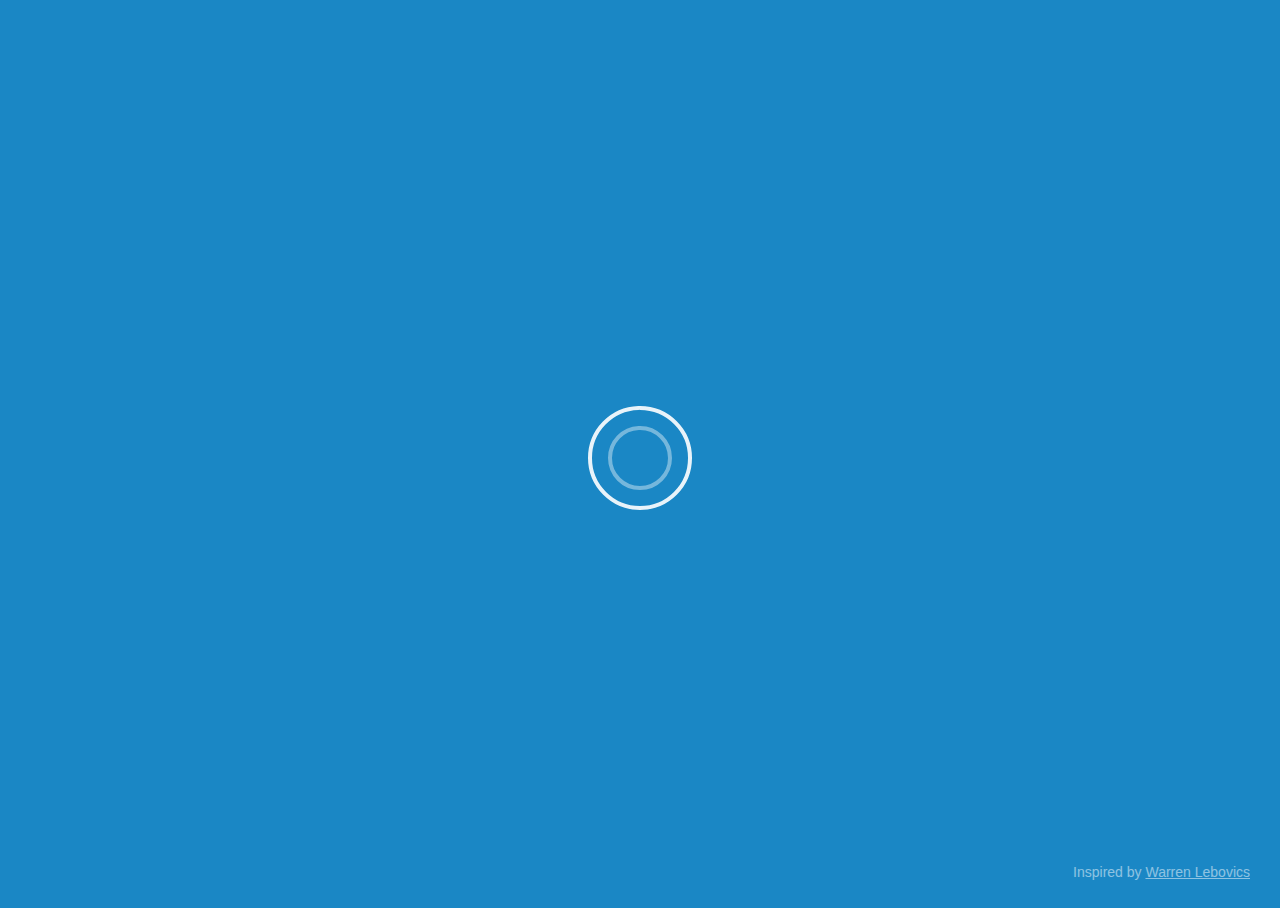
==== loader/index.html @ 716d22c3 "add a circle loader" ====
<!DOCTYPE html>
<html>

<head>
    <!-- commentaire sur la page -->
    <meta charset="utf-8" />
    <link rel="stylesheet" href="style.css" />
    <title>loader test</title>
</head>

<body>

    <svg class="loader" viewBox="0 0 120 120" xmlns="http://www.w3.org/2000/svg">
        <circle class="internal-circle" cx="60" cy="60" r="30"></circle>
        <circle class="external-circle" cx="60" cy="60" r="50"></circle>
    </svg>
    <div class="text-footer">Inspired by <a href="https://dribbble.com/shots/1918018-Circle-Loading-Animation"
            target="_blank">Warren Lebovics</a></div>

</body>

</html>
---- loader/style.css ----
html,
body {
  height: 100%;
}

body {
  background: #1a87c5;
  display: flex;
  align-items: center;
  justify-content: center;
  animation: bgcolors 60s linear infinite;
}

.text-footer {
  position: absolute;
  bottom: 20px;
  right: 30px;
  font: 14px "Open Sans", sans-serif;
  color: #fff;
  opacity: .5;
  
}

.text-footer  a {
    color: #fff;
}

.loader {
  width: 120px;
  height: 120px;
  transform: rotate(-90deg);
  stroke-linecap: round;
  stroke-width: 4;
  fill: none;
}

.loader .internal-circle,
        .external-circle {
    stroke: #fff;
    stroke-dashoffset: 0;
    transform-origin: center;
}

.loader .internal-circle {
    stroke-dasharray: 187;
    animation: internal 1s ease-in-out infinite;
    opacity: .4;
}

.loader .external-circle {
    stroke-dasharray: 312;
    animation: external 1s linear infinite;
    opacity: .9;
}

@keyframes internal {
  0% {
    stroke-dashoffset: 187;
  }
  25% {
    stroke-dashoffset: 80;
  }
  100% {
    stroke-dashoffset: 187;
    transform: rotate(360deg);
  }
}

@keyframes external {
  0% {
    stroke-dashoffset: 312;
    transform: rotate(70deg);
  }
  60% {
    stroke-dashoffset: -312;
  }
  100% {
    stroke-dashoffset: -312;
    transform: rotate(450deg);
  }
}

@keyframes bgcolors {
  0% {
    background: #000000;
  }
  /* 25% {
    background: #c51a3a;
  }
  50% {
    background: #e6d121;
  }
  75% {
    background: #22cf76;
  } */
  100% {
    background: #000000;
  }
}
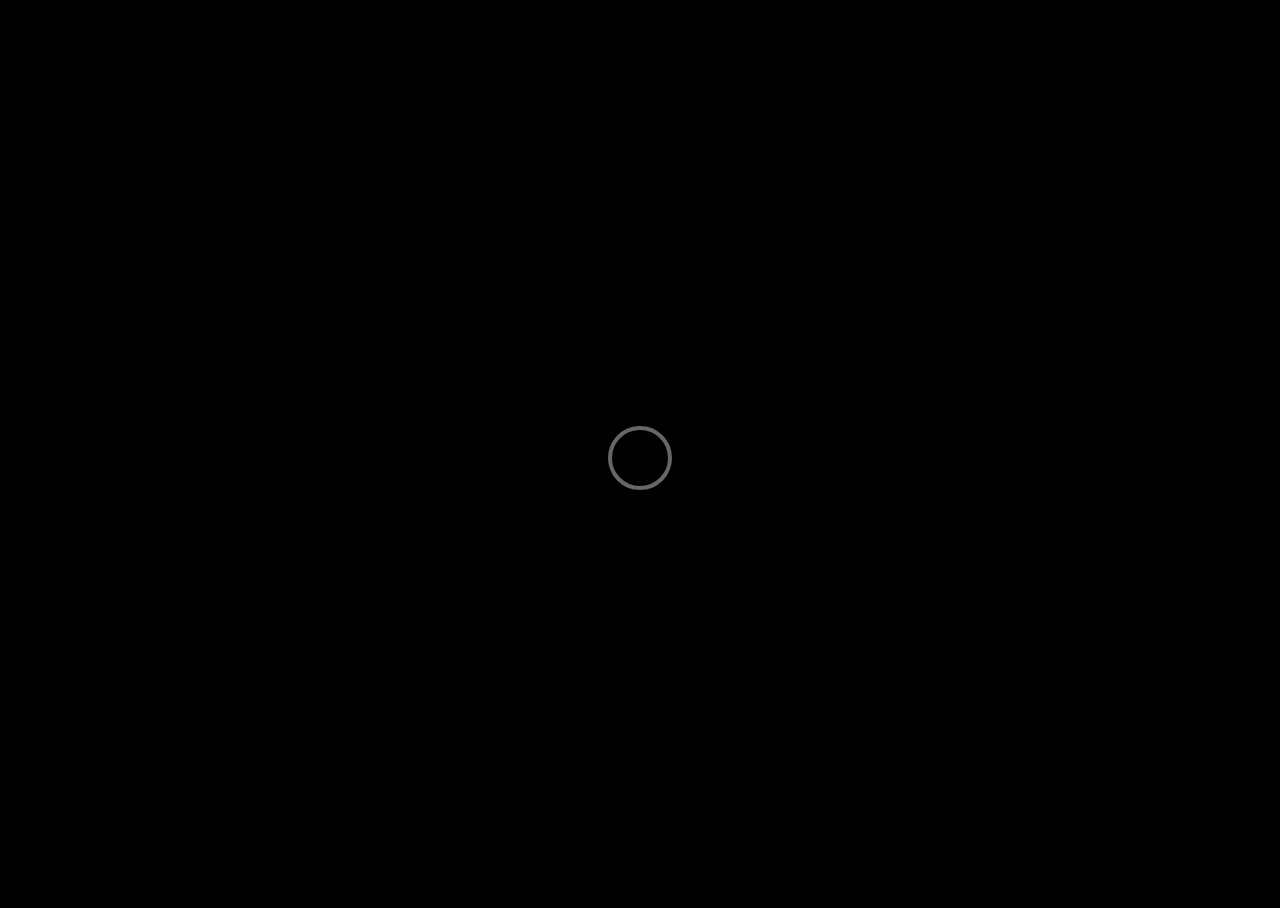
==== commit d9b4d168: "delete external circle and footer" ====
--- a/loader/index.html
+++ b/loader/index.html
@@ -12,10 +12,7 @@
 
     <svg class="loader" viewBox="0 0 120 120" xmlns="http://www.w3.org/2000/svg">
         <circle class="internal-circle" cx="60" cy="60" r="30"></circle>
-        <circle class="external-circle" cx="60" cy="60" r="50"></circle>
     </svg>
-    <div class="text-footer">Inspired by <a href="https://dribbble.com/shots/1918018-Circle-Loading-Animation"
-            target="_blank">Warren Lebovics</a></div>
 
 </body>
 
--- a/loader/style.css
+++ b/loader/style.css
@@ -4,25 +4,10 @@
 }
 
 body {
-  background: #1a87c5;
+  background: #000000;
   display: flex;
   align-items: center;
   justify-content: center;
-  animation: bgcolors 60s linear infinite;
-}
-
-.text-footer {
-  position: absolute;
-  bottom: 20px;
-  right: 30px;
-  font: 14px "Open Sans", sans-serif;
-  color: #fff;
-  opacity: .5;
-  
-}
-
-.text-footer  a {
-    color: #fff;
 }
 
 .loader {
@@ -34,8 +19,7 @@
   fill: none;
 }
 
-.loader .internal-circle,
-        .external-circle {
+.loader .internal-circle {
     stroke: #fff;
     stroke-dashoffset: 0;
     transform-origin: center;
@@ -45,12 +29,6 @@
     stroke-dasharray: 187;
     animation: internal 1s ease-in-out infinite;
     opacity: .4;
-}
-
-.loader .external-circle {
-    stroke-dasharray: 312;
-    animation: external 1s linear infinite;
-    opacity: .9;
 }
 
 @keyframes internal {
@@ -64,36 +42,4 @@
     stroke-dashoffset: 187;
     transform: rotate(360deg);
   }
-}
-
-@keyframes external {
-  0% {
-    stroke-dashoffset: 312;
-    transform: rotate(70deg);
-  }
-  60% {
-    stroke-dashoffset: -312;
-  }
-  100% {
-    stroke-dashoffset: -312;
-    transform: rotate(450deg);
-  }
-}
-
-@keyframes bgcolors {
-  0% {
-    background: #000000;
-  }
-  /* 25% {
-    background: #c51a3a;
-  }
-  50% {
-    background: #e6d121;
-  }
-  75% {
-    background: #22cf76;
-  } */
-  100% {
-    background: #000000;
-  }
 }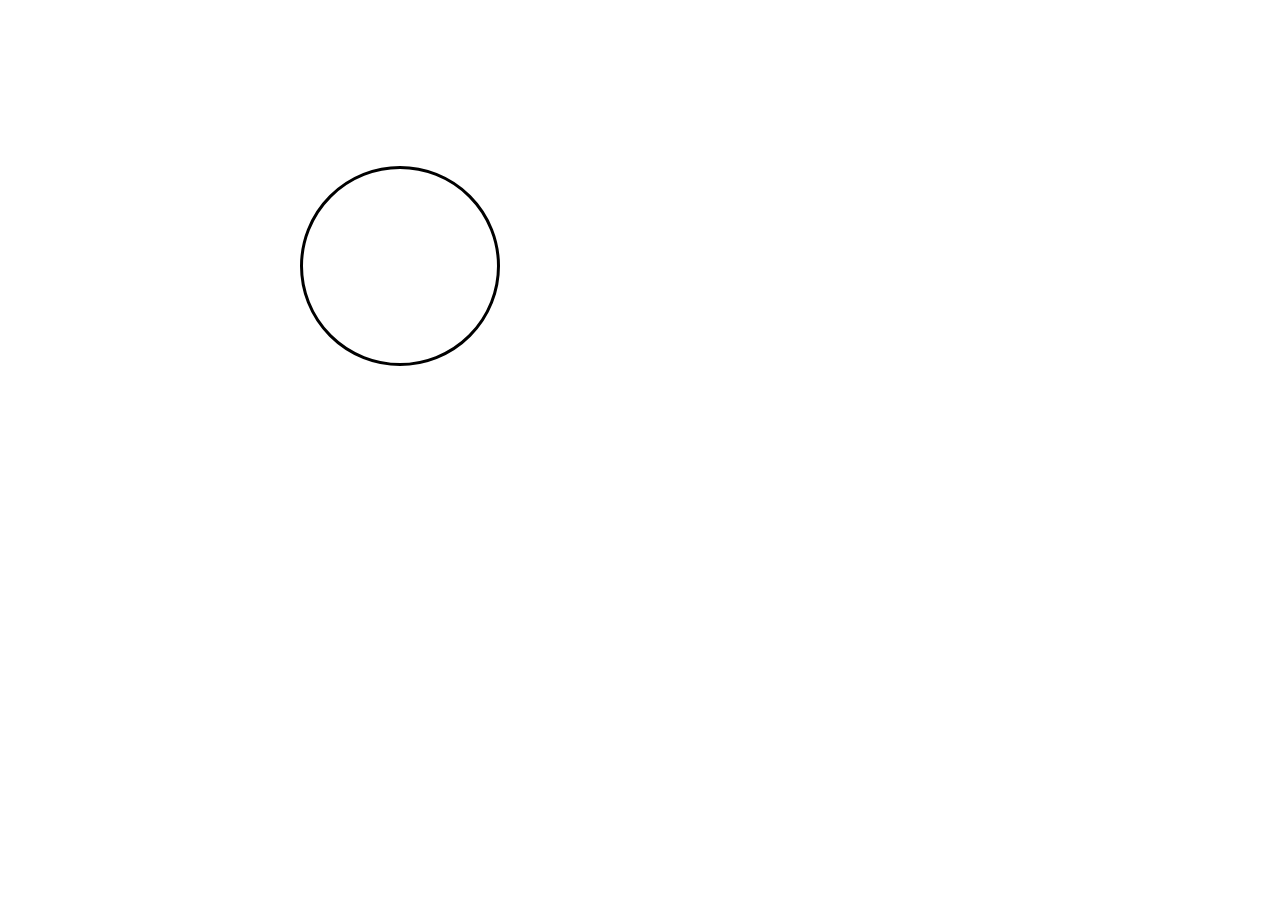
==== commit 255255d3: "use a span instead of after" ====
--- a/loader/index.html
+++ b/loader/index.html
@@ -10,9 +10,14 @@
 
 <body>
 
-    <svg class="loader" viewBox="0 0 120 120" xmlns="http://www.w3.org/2000/svg">
-        <circle class="internal-circle" cx="60" cy="60" r="30"></circle>
-    </svg>
+    <div class="loader">
+        <div class="left">
+            <span class="progress"></span>
+        </div>
+        <div class="right">
+            <span class="progress"></span>
+        </div>
+    </div>
 
 </body>
 
--- a/loader/style.css
+++ b/loader/style.css
@@ -1,45 +1,87 @@
-html,
-body {
-  height: 100%;
+*, ::after, ::before { 
+    box-sizing: border-box; 
+}
+html { 
+    width: 100%; 
+    height: 100%; 
+    font-size: 62.5%; 
+}
+body { 
+    width: 100%; 
+    height: 100%; 
+    background: white; 
+    -webkit-font-smoothing: antialiased; 
+    -moz-osx-font-smoothing: grayscale; 
 }
 
-body {
-  background: #000000;
-  display: flex;
-  align-items: center;
-  justify-content: center;
+/* Loader 1 */
+.loader {
+    position: absolute;
+    top: 250px;
+    left:300px;
+	height: 32px;
+	width: 32px;
 }
 
-.loader {
-  width: 120px;
-  height: 120px;
-  transform: rotate(-90deg);
-  stroke-linecap: round;
-  stroke-width: 4;
-  fill: none;
+.loader .left {
+	display: block;
+	position: absolute;
+	top: 0; left: 0;
+	bottom: 0; right: 0;
+	margin: auto;
+	height: 200px;
+	width: 200px;
+	clip-path: polygon(50% 0%, 100% 0%, 100% 100%, 50% 100%);
 }
 
-.loader .internal-circle {
-    stroke: #fff;
-    stroke-dashoffset: 0;
-    transform-origin: center;
+.loader .left .progress {
+	content: "";
+	position: absolute;
+	top: 0; left: 0;
+	bottom: 0; right: 0;
+	margin: auto;
+	height: 200px;
+	width: 200px;
+	clip-path: polygon(50% 0%, 100% 0%, 100% 100%, 50% 100%);
+	border: 3px solid black;
+	border-radius: 50%;
+	animation: loader_left 4s linear 1;
 }
 
-.loader .internal-circle {
-    stroke-dasharray: 187;
-    animation: internal 1s ease-in-out infinite;
-    opacity: .4;
+@keyframes loader_left {
+	0%   { transform: rotate(-180deg); }
+	50% { transform: rotate(0deg); }
+	100% { transform: rotate(0deg); }
 }
 
-@keyframes internal {
-  0% {
-    stroke-dashoffset: 187;
-  }
-  25% {
-    stroke-dashoffset: 80;
-  }
-  100% {
-    stroke-dashoffset: 187;
-    transform: rotate(360deg);
-  }
+.loader .right {
+	display: block;
+	position: absolute;
+	top: 0; left: 0;
+	bottom: 0; right: 0;
+	margin: auto;
+	height: 200px;
+	width: 200px;
+	clip-path: polygon(50% 0%, 100% 0%, 100% 100%, 50% 100%);
+	transform: rotate(180deg);
+}
+
+.loader .right .progress {
+	content: "";
+	position: absolute;
+	top: 0; left: 0;
+	bottom: 0; right: 0;
+	margin: auto;
+	height: 200px;
+	width: 200px;
+	clip-path: polygon(50% 0%, 100% 0%, 100% 100%, 50% 100%);
+	border: 3px solid black;
+	border-radius: 50%;
+	animation: loader_right 4s linear 1;
+}
+
+@keyframes loader_right {
+	0% { transform: rotate(180deg); }
+	50% { transform: rotate(180deg); }
+	100% { transform: rotate(360deg); }
 }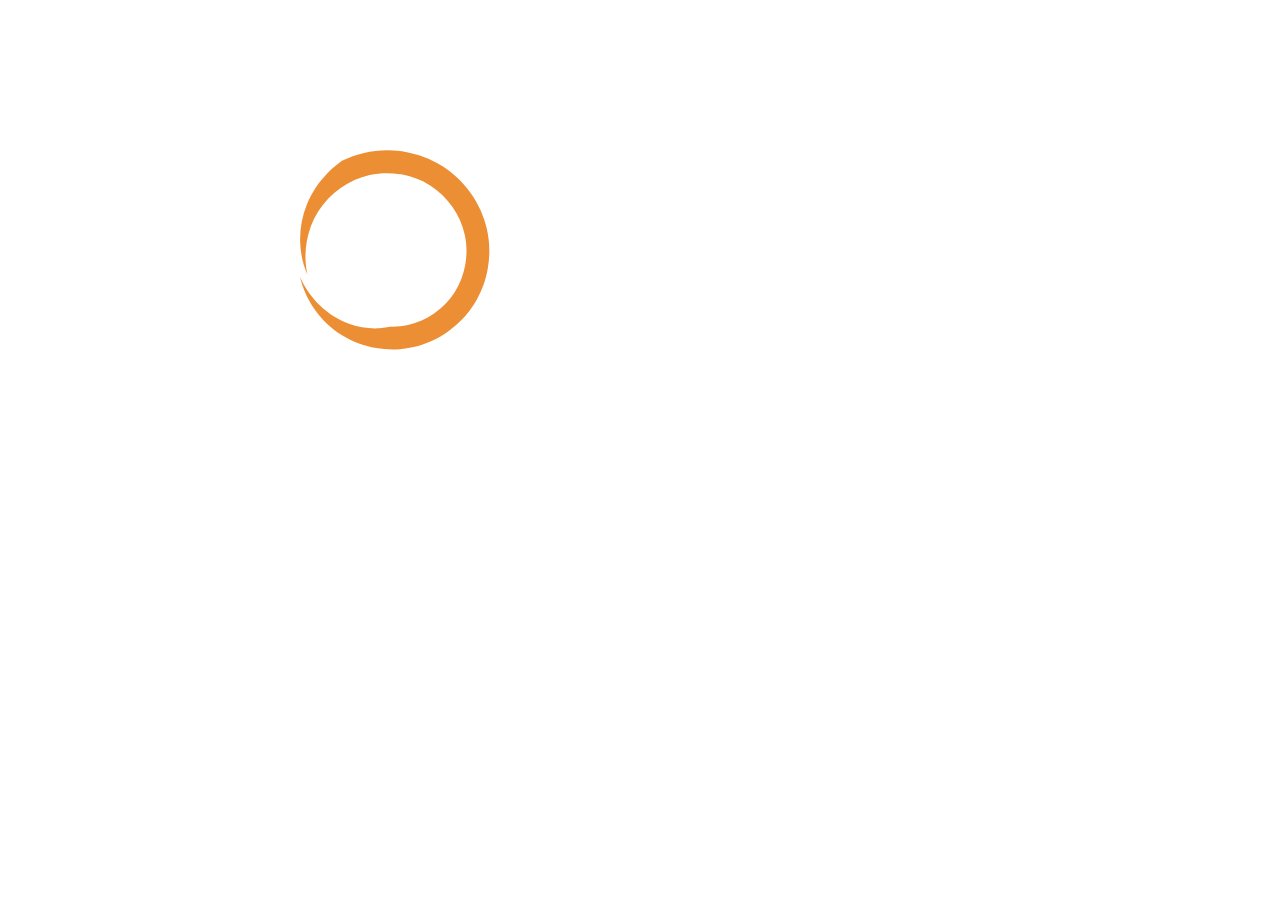
==== commit 3f158094: "display the svg file with circular animation" ====
--- a/loader/index.html
+++ b/loader/index.html
@@ -12,11 +12,21 @@
 
     <div class="loader">
         <div class="left">
-            <span class="progress"></span>
+            <svg width="190.17514" height="200" version="1.1" viewBox="0 0 43.656 45.773" xmlns="http://www.w3.org/2000/svg">
+                <g transform="matrix(.0063202 -.047791 .047791 .0063202 21.478 -420.19)" fill="#ec8f34">
+                    <path transform="matrix(2.2085 0 0 2.2085 -8507.6 2012.5)" d="m-437.88-347.9c1.4222 11.715 4.1341 23.265 8.1667 34.285 6.9922 19.332 18.247 37.551 32.518 53.136 14.304 15.552 31.669 28.52 50.825 37.399 1e-5 0 1e-5 0 2e-5 1e-5 19.13 8.9403 40.489 13.974 62.12 14.905 21.631 0.89159 43.6-2.3153 63.944-9.7865 20.365-7.4177 39.471-19.251 55.795-34.254 16.3-15.027 29.865-33.265 39.191-53.446 9.3705-20.162 14.622-42.557 15.558-65.228 0.90883-22.671-2.4934-45.679-10.372-67.064-1e-5 -2e-5 -1e-5 -3e-5 -1e-5 -4e-5 -7.8432-21.399-20.255-41.392-35.989-58.453-1e-5 -1e-5 -3e-5 -2e-5 -4e-5 -3e-5 -15.749-17.047-34.862-31.21-56.066-40.983-2e-5 0-3e-5 -1e-5 -4e-5 -2e-5 -21.193-9.8007-44.625-15.269-68.335-16.211-23.71-0.92609-47.759 2.6714-70.185 10.958 20.642-12.729 44.744-21.488 70.34-25.318h1e-5c25.596-3.836 52.742-2.7606 79.457 4.1558 26.7 6.9515 52.583 19.61 75.58 37.265h2e-5c9.8809 7.5626 19.239 16.049 27.911 25.399 9.2978 14.006 17.037 29.046 22.984 44.834 10.347 27.684 14.931 56.987 13.917 85.948-5e-6 1e-5 -9e-6 3e-5 -1.3e-5 5e-5 -0.96758 28.962-7.5358 57.625-19.509 84.031-7e-6 0-9e-6 1e-5 -1.1e-5 2e-5 -12.035 26.379-29.216 49.905-50.037 69.305-20.794 19.429-45.263 34.763-71.884 44.756-26.643 9.939-54.906 14.328-82.828 13.332-27.922-0.96242-55.55-7.313-80.923-18.856-25.355-11.588-48.006-28.171-66.684-48.245-18.698-20.055-33.453-43.638-43.02-69.225 0-2e-5 -1e-5 -4e-5 -1e-5 -5e-5 -9.5311-25.602-13.724-52.825-12.746-79.707 0-2e-5 1e-5 -4e-5 1e-5 -5e-5 0.95726-26.882 7.0902-53.474 18.203-77.816 2e-5 -1e-5 2e-5 -3e-5 2e-5 -4e-5 11.14-24.331 27.126-46.108 46.453-64.063 19.316-17.966 42.013-32.143 66.567-41.285-22.77 13.583-41.858 31.452-56.522 51.548-14.66 20.101-24.925 42.482-30.082 65.077-5.1925 22.58-5.3956 45.574-1.539 67.004 1e-5 0 1e-5 1e-5 1e-5 1e-5 1.6731 9.1954 4.0968 18.115 7.1955 26.604z" fill="#ec8f34"/>
+                </g>
+            </svg>
         </div>
+        <div class="reveal_left"></div>
         <div class="right">
-            <span class="progress"></span>
+            <svg width="190.17514" height="200" version="1.1" viewBox="0 0 43.656 45.773" xmlns="http://www.w3.org/2000/svg">
+                <g transform="matrix(.0063202 -.047791 .047791 .0063202 21.478 -420.19)" fill="#ec8f34">
+                    <path transform="matrix(2.2085 0 0 2.2085 -8507.6 2012.5)" d="m-437.88-347.9c1.4222 11.715 4.1341 23.265 8.1667 34.285 6.9922 19.332 18.247 37.551 32.518 53.136 14.304 15.552 31.669 28.52 50.825 37.399 1e-5 0 1e-5 0 2e-5 1e-5 19.13 8.9403 40.489 13.974 62.12 14.905 21.631 0.89159 43.6-2.3153 63.944-9.7865 20.365-7.4177 39.471-19.251 55.795-34.254 16.3-15.027 29.865-33.265 39.191-53.446 9.3705-20.162 14.622-42.557 15.558-65.228 0.90883-22.671-2.4934-45.679-10.372-67.064-1e-5 -2e-5 -1e-5 -3e-5 -1e-5 -4e-5 -7.8432-21.399-20.255-41.392-35.989-58.453-1e-5 -1e-5 -3e-5 -2e-5 -4e-5 -3e-5 -15.749-17.047-34.862-31.21-56.066-40.983-2e-5 0-3e-5 -1e-5 -4e-5 -2e-5 -21.193-9.8007-44.625-15.269-68.335-16.211-23.71-0.92609-47.759 2.6714-70.185 10.958 20.642-12.729 44.744-21.488 70.34-25.318h1e-5c25.596-3.836 52.742-2.7606 79.457 4.1558 26.7 6.9515 52.583 19.61 75.58 37.265h2e-5c9.8809 7.5626 19.239 16.049 27.911 25.399 9.2978 14.006 17.037 29.046 22.984 44.834 10.347 27.684 14.931 56.987 13.917 85.948-5e-6 1e-5 -9e-6 3e-5 -1.3e-5 5e-5 -0.96758 28.962-7.5358 57.625-19.509 84.031-7e-6 0-9e-6 1e-5 -1.1e-5 2e-5 -12.035 26.379-29.216 49.905-50.037 69.305-20.794 19.429-45.263 34.763-71.884 44.756-26.643 9.939-54.906 14.328-82.828 13.332-27.922-0.96242-55.55-7.313-80.923-18.856-25.355-11.588-48.006-28.171-66.684-48.245-18.698-20.055-33.453-43.638-43.02-69.225 0-2e-5 -1e-5 -4e-5 -1e-5 -5e-5 -9.5311-25.602-13.724-52.825-12.746-79.707 0-2e-5 1e-5 -4e-5 1e-5 -5e-5 0.95726-26.882 7.0902-53.474 18.203-77.816 2e-5 -1e-5 2e-5 -3e-5 2e-5 -4e-5 11.14-24.331 27.126-46.108 46.453-64.063 19.316-17.966 42.013-32.143 66.567-41.285-22.77 13.583-41.858 31.452-56.522 51.548-14.66 20.101-24.925 42.482-30.082 65.077-5.1925 22.58-5.3956 45.574-1.539 67.004 1e-5 0 1e-5 1e-5 1e-5 1e-5 1.6731 9.1954 4.0968 18.115 7.1955 26.604z" fill="#ec8f34"/>
+                </g>
+            </svg>
         </div>
+        <div class="reveal_right"></div>
     </div>
 
 </body>
--- a/loader/style.css
+++ b/loader/style.css
@@ -14,16 +14,15 @@
     -moz-osx-font-smoothing: grayscale; 
 }
 
-/* Loader 1 */
+/* Loader */
 .loader {
     position: absolute;
     top: 250px;
     left:300px;
-	height: 32px;
-	width: 32px;
 }
 
 .loader .left {
+	z-index: 2;
 	display: block;
 	position: absolute;
 	top: 0; left: 0;
@@ -32,29 +31,39 @@
 	height: 200px;
 	width: 200px;
 	clip-path: polygon(50% 0%, 100% 0%, 100% 100%, 50% 100%);
+	animation: place_left 2s linear 1;
 }
 
-.loader .left .progress {
-	content: "";
+@keyframes place_left {
+	0%   { z-index: 2;}
+	49% { z-index: 2;}
+	50% { z-index: 4;}
+	100% { z-index: 4;}
+}
+
+.loader .reveal_left {
+	z-index: 1;
+	display: block;
 	position: absolute;
+	background: white;
 	top: 0; left: 0;
 	bottom: 0; right: 0;
 	margin: auto;
 	height: 200px;
 	width: 200px;
 	clip-path: polygon(50% 0%, 100% 0%, 100% 100%, 50% 100%);
-	border: 3px solid black;
-	border-radius: 50%;
-	animation: loader_left 4s linear 1;
+	animation: loader_left 2s linear 1;
 }
 
 @keyframes loader_left {
-	0%   { transform: rotate(-180deg); }
-	50% { transform: rotate(0deg); }
-	100% { transform: rotate(0deg); }
+	0%   { transform: rotate(0deg); z-index: 3;}
+	50% { transform: rotate(180deg); z-index: 3;}
+	51% { transform: rotate(180deg); z-index: 1;}
+	100% { transform: rotate(180deg); z-index: 1;}
 }
 
 .loader .right {
+	z-index: 2;
 	display: block;
 	position: absolute;
 	top: 0; left: 0;
@@ -62,26 +71,26 @@
 	margin: auto;
 	height: 200px;
 	width: 200px;
-	clip-path: polygon(50% 0%, 100% 0%, 100% 100%, 50% 100%);
-	transform: rotate(180deg);
+	clip-path: polygon(0% 0%, 50% 0%, 50% 100%, 0% 100%);
 }
 
-.loader .right .progress {
-	content: "";
+.loader .reveal_right {
+	z-index: 1;
+	display: block;
 	position: absolute;
-	top: 0; left: 0;
+	background: white;
+	top: 0px; left: -25px;
 	bottom: 0; right: 0;
 	margin: auto;
-	height: 200px;
-	width: 200px;
-	clip-path: polygon(50% 0%, 100% 0%, 100% 100%, 50% 100%);
-	border: 3px solid black;
-	border-radius: 50%;
-	animation: loader_right 4s linear 1;
+	height: 250px;
+	width: 250px;
+	clip-path: polygon(0% 0%, 50% 0%, 50% 100%, 0% 100%);
+	transform: rotate(180deg);
+	animation: loader_right 2s linear 1;
 }
 
 @keyframes loader_right {
-	0% { transform: rotate(180deg); }
-	50% { transform: rotate(180deg); }
-	100% { transform: rotate(360deg); }
+	0%   { transform: rotate(0deg); z-index: 3;}
+	50% { transform: rotate(0deg); z-index: 3;}
+	100% { transform: rotate(180deg); z-index: 3;}
 }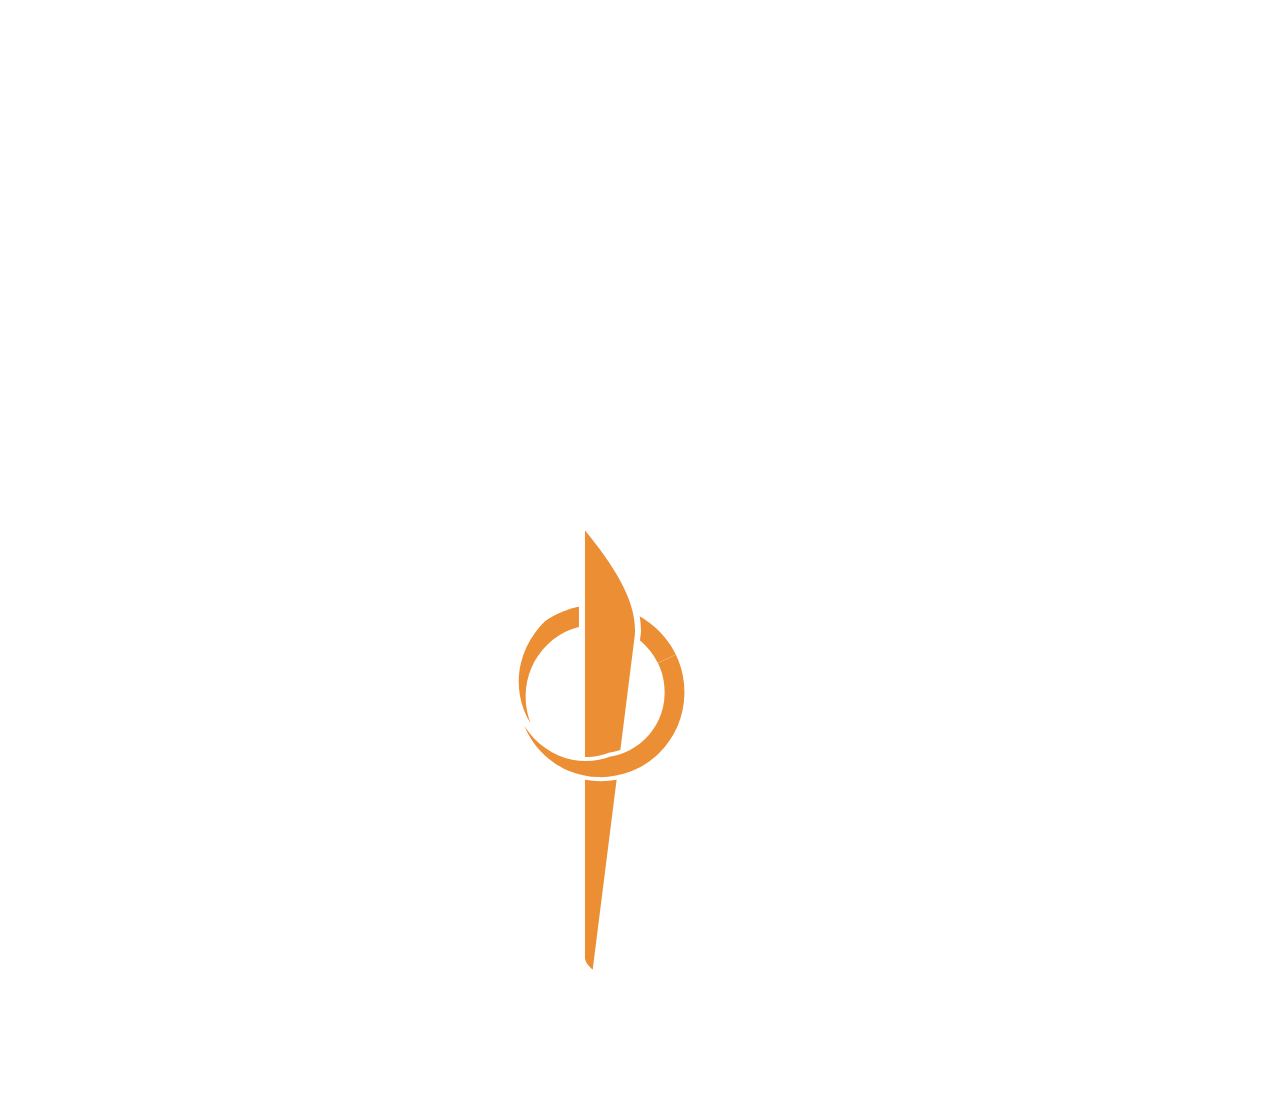
==== commit 8ddb2d56: "Merge pull request #22 from ncros3/loader_lab" ====
--- a/loader/index.html
+++ b/loader/index.html
@@ -11,22 +11,69 @@
 <body>
 
     <div class="loader">
-        <div class="left">
-            <svg width="190.17514" height="200" version="1.1" viewBox="0 0 43.656 45.773" xmlns="http://www.w3.org/2000/svg">
-                <g transform="matrix(.0063202 -.047791 .047791 .0063202 21.478 -420.19)" fill="#ec8f34">
-                    <path transform="matrix(2.2085 0 0 2.2085 -8507.6 2012.5)" d="m-437.88-347.9c1.4222 11.715 4.1341 23.265 8.1667 34.285 6.9922 19.332 18.247 37.551 32.518 53.136 14.304 15.552 31.669 28.52 50.825 37.399 1e-5 0 1e-5 0 2e-5 1e-5 19.13 8.9403 40.489 13.974 62.12 14.905 21.631 0.89159 43.6-2.3153 63.944-9.7865 20.365-7.4177 39.471-19.251 55.795-34.254 16.3-15.027 29.865-33.265 39.191-53.446 9.3705-20.162 14.622-42.557 15.558-65.228 0.90883-22.671-2.4934-45.679-10.372-67.064-1e-5 -2e-5 -1e-5 -3e-5 -1e-5 -4e-5 -7.8432-21.399-20.255-41.392-35.989-58.453-1e-5 -1e-5 -3e-5 -2e-5 -4e-5 -3e-5 -15.749-17.047-34.862-31.21-56.066-40.983-2e-5 0-3e-5 -1e-5 -4e-5 -2e-5 -21.193-9.8007-44.625-15.269-68.335-16.211-23.71-0.92609-47.759 2.6714-70.185 10.958 20.642-12.729 44.744-21.488 70.34-25.318h1e-5c25.596-3.836 52.742-2.7606 79.457 4.1558 26.7 6.9515 52.583 19.61 75.58 37.265h2e-5c9.8809 7.5626 19.239 16.049 27.911 25.399 9.2978 14.006 17.037 29.046 22.984 44.834 10.347 27.684 14.931 56.987 13.917 85.948-5e-6 1e-5 -9e-6 3e-5 -1.3e-5 5e-5 -0.96758 28.962-7.5358 57.625-19.509 84.031-7e-6 0-9e-6 1e-5 -1.1e-5 2e-5 -12.035 26.379-29.216 49.905-50.037 69.305-20.794 19.429-45.263 34.763-71.884 44.756-26.643 9.939-54.906 14.328-82.828 13.332-27.922-0.96242-55.55-7.313-80.923-18.856-25.355-11.588-48.006-28.171-66.684-48.245-18.698-20.055-33.453-43.638-43.02-69.225 0-2e-5 -1e-5 -4e-5 -1e-5 -5e-5 -9.5311-25.602-13.724-52.825-12.746-79.707 0-2e-5 1e-5 -4e-5 1e-5 -5e-5 0.95726-26.882 7.0902-53.474 18.203-77.816 2e-5 -1e-5 2e-5 -3e-5 2e-5 -4e-5 11.14-24.331 27.126-46.108 46.453-64.063 19.316-17.966 42.013-32.143 66.567-41.285-22.77 13.583-41.858 31.452-56.522 51.548-14.66 20.101-24.925 42.482-30.082 65.077-5.1925 22.58-5.3956 45.574-1.539 67.004 1e-5 0 1e-5 1e-5 1e-5 1e-5 1.6731 9.1954 4.0968 18.115 7.1955 26.604z" fill="#ec8f34"/>
+        <div class="arrow_loader">
+            <svg width="200" height="500" version="1.1" viewBox="0 0 52.917 132.29" xmlns="http://www.w3.org/2000/svg">
+                <g>
+                 <path d="m18.248 62.531c0.0052 19.664 0.01758 39.328 0.03711 58.992 0.40432 2.3538 2.4379 3.8984 4.1133 5.3809 0.74981 0.11631 1.0074-0.76463 0.94276-1.3508 3.7451-30.17 7.6185-60.324 11.3-90.501 0.08707-2.5315-0.36891-5.1492-1.0881-7.5348-2.1906-6.9097-6.504-12.875-10.91-18.533-1.4444-1.8506-2.9278-3.6704-4.3963-5.502 6.51e-4 19.683 0.0013 39.366 2e-3 59.049z" fill="#fff"/>
+                 <path d="m19.834 7.986v113.15c0.02312 1.1234 0.95527 2.1559 2.0425 3.1728l11.151-88.585c0.6999-8.6801-5.353-18.108-13.194-27.734z" fill="#ec8f34"/>
                 </g>
-            </svg>
+            </svg>           
         </div>
-        <div class="reveal_left"></div>
-        <div class="right">
-            <svg width="190.17514" height="200" version="1.1" viewBox="0 0 43.656 45.773" xmlns="http://www.w3.org/2000/svg">
-                <g transform="matrix(.0063202 -.047791 .047791 .0063202 21.478 -420.19)" fill="#ec8f34">
-                    <path transform="matrix(2.2085 0 0 2.2085 -8507.6 2012.5)" d="m-437.88-347.9c1.4222 11.715 4.1341 23.265 8.1667 34.285 6.9922 19.332 18.247 37.551 32.518 53.136 14.304 15.552 31.669 28.52 50.825 37.399 1e-5 0 1e-5 0 2e-5 1e-5 19.13 8.9403 40.489 13.974 62.12 14.905 21.631 0.89159 43.6-2.3153 63.944-9.7865 20.365-7.4177 39.471-19.251 55.795-34.254 16.3-15.027 29.865-33.265 39.191-53.446 9.3705-20.162 14.622-42.557 15.558-65.228 0.90883-22.671-2.4934-45.679-10.372-67.064-1e-5 -2e-5 -1e-5 -3e-5 -1e-5 -4e-5 -7.8432-21.399-20.255-41.392-35.989-58.453-1e-5 -1e-5 -3e-5 -2e-5 -4e-5 -3e-5 -15.749-17.047-34.862-31.21-56.066-40.983-2e-5 0-3e-5 -1e-5 -4e-5 -2e-5 -21.193-9.8007-44.625-15.269-68.335-16.211-23.71-0.92609-47.759 2.6714-70.185 10.958 20.642-12.729 44.744-21.488 70.34-25.318h1e-5c25.596-3.836 52.742-2.7606 79.457 4.1558 26.7 6.9515 52.583 19.61 75.58 37.265h2e-5c9.8809 7.5626 19.239 16.049 27.911 25.399 9.2978 14.006 17.037 29.046 22.984 44.834 10.347 27.684 14.931 56.987 13.917 85.948-5e-6 1e-5 -9e-6 3e-5 -1.3e-5 5e-5 -0.96758 28.962-7.5358 57.625-19.509 84.031-7e-6 0-9e-6 1e-5 -1.1e-5 2e-5 -12.035 26.379-29.216 49.905-50.037 69.305-20.794 19.429-45.263 34.763-71.884 44.756-26.643 9.939-54.906 14.328-82.828 13.332-27.922-0.96242-55.55-7.313-80.923-18.856-25.355-11.588-48.006-28.171-66.684-48.245-18.698-20.055-33.453-43.638-43.02-69.225 0-2e-5 -1e-5 -4e-5 -1e-5 -5e-5 -9.5311-25.602-13.724-52.825-12.746-79.707 0-2e-5 1e-5 -4e-5 1e-5 -5e-5 0.95726-26.882 7.0902-53.474 18.203-77.816 2e-5 -1e-5 2e-5 -3e-5 2e-5 -4e-5 11.14-24.331 27.126-46.108 46.453-64.063 19.316-17.966 42.013-32.143 66.567-41.285-22.77 13.583-41.858 31.452-56.522 51.548-14.66 20.101-24.925 42.482-30.082 65.077-5.1925 22.58-5.3956 45.574-1.539 67.004 1e-5 0 1e-5 1e-5 1e-5 1e-5 1.6731 9.1954 4.0968 18.115 7.1955 26.604z" fill="#ec8f34"/>
+
+        <div class="circle_loader">
+            <div class="left">
+                <svg width="200" height="200" version="1.1" viewBox="0 0 52.917 52.917" xmlns="http://www.w3.org/2000/svg">
+                    <g fill="#fff">
+                     <g transform="rotate(106.26 22.967 26.657)" fill="#fff">
+                      <g transform="matrix(.0063202 -.047791 .047791 .0063202 22.083 -419.48)" fill="#fff">
+                       <path d="m-9067.6 731.45c-67.94 0.89729-135.86 16.715-196.54 47.478-1.4098 0.72344-2.8237 1.439-4.2263 2.1764 7.4844-8.5222 14.968-17.046 22.451-25.568-16.179 0.95434-32.36 1.8809-48.541 2.8194-2.66 0.18261-5.3343 0.32395-7.9825 0.57539-19.873 7.372-39.238 16.112-57.896 26.172-58.74 31.639-110.55 75.97-151.15 128.89-16.135 21.03-30.502 43.423-42.848 66.88-20.865 39.714-35.786 82.509-44.451 126.52-16.981 86.027-10.264 176.74 20.095 259.06 24.342 66.022 63.741 126.28 113.64 175.81 38.953 38.693 84.399 70.887 134.01 94.45 22.163 10.562 45.17 19.332 68.695 26.347 76.804 22.932 159.15 26.847 237.83 11.655 40.086-7.7265 79.215-20.456 116.11-37.948 55.127-26.078 105.34-62.39 147.67-106.26 51.113-52.874 90.763-116.94 114.36-186.64 20.607-60.38 29.608-124.63 26.925-188.35-1.6904-40.3-8.0768-80.408-19.099-119.21-14.301-50.576-36.798-98.757-65.817-142.55-1.0515-1.7906-2.6448-3.1591-4.0024-4.7094-26.07-27.955-55.372-52.87-86.989-74.338-56.909-38.565-121.87-65.617-189.77-76.937-27.228-4.56-54.864-6.6612-82.469-6.3212zm-76.779 80.117c2.8531-2e-3 5.7059 0.0252 8.5586 0.0723 0.044-1e-3 1.1437 0.0279 1.5823 0.038 45.318 1.0528 90.503 10.046 132.58 26.957 30.95 12.468 60.094 29.339 86.486 49.74 13.364 10.335 26.033 21.566 37.9 33.59 0.051 0.0472 0.8016 0.8195 1.1121 1.1356 29.06 29.702 53.272 64.195 70.966 101.81 6.7514 14.387 12.521 29.235 17.262 44.404 0.081 0.2526 0.3541 1.1464 0.5091 1.6458 1.3168 4.2785 2.5381 8.5861 3.694 12.911 0.054 0.2251 0.3024 1.1605 0.4315 1.6596 0.177 0.6769 0.2352 0.8922 0.4071 1.5761 12.508 49.196 14.591 100.99 6.2422 151.06-5.4913 32.966-15.485 65.221-30.088 95.3-0.3171 0.6533-0.4294 0.8978-0.7138 1.4701-16.969 34.669-39.917 66.336-67.138 93.672-33.473 33.58-73.598 60.641-117.62 78.341-0.7169 0.2837-1.4336 0.5677-2.1504 0.8516-0.2779 0.1027-1.1191 0.4343-1.6133 0.6249-16.869 6.5205-34.271 11.658-51.973 15.363-0.2985 0.057-1.1758 0.2417-1.6965 0.3477-66.073 13.438-136.12 7.5895-198.72-17.661-29.316-11.857-56.787-28.162-81.491-47.882-0.2244-0.1862-0.9353-0.7523-1.3466-1.0844-5.8843-4.7399-11.602-9.6852-17.161-14.802-0.1755-0.1576-0.879-0.8159-1.2582-1.1666-27.367-25.474-50.565-55.45-68.185-88.434-2.0986-3.9295-4.1098-7.9052-6.0469-11.917-0.1103-0.2432-0.5164-1.0831-0.7406-1.5559-2.0311-4.2749-3.9622-8.5972-5.8023-12.958-0.084-0.1929-0.4613-1.1064-0.6587-1.5778-0.2256-0.5378-0.3703-0.9063-0.6373-1.5544-2.7244-6.6644-5.2124-13.426-7.4599-20.266-0.098-0.2914-0.372-1.1413-0.5376-1.6471-0.1839-0.5577-0.2757-0.8719-0.5013-1.5792-0.213-0.6802-0.3307-1.0353-0.5029-1.601-3.0388-9.7508-5.587-19.653-7.6711-29.651-0-0.048-0.2263-1.1218-0.3118-1.5529-1.9048-9.3289-3.3558-18.746-4.4851-28.199-10.842-29.195-17.624-59.89-20.109-90.934-0.019-0.2027-0.093-1.1949-0.1326-1.7029-1.2261-15.951-1.3444-31.986-0.387-47.955 0.01-0.1706 0.077-1.1948 0.1086-1.6967 1.4989-22.802 5.2515-45.457 11.243-67.51 0.076-0.2896 0.3173-1.1576 0.4569-1.6694 1.0758-3.9011 2.2295-7.7803 3.4357-11.643 0.077-0.2267 0.3637-1.1429 0.5215-1.6354 5.7119-17.894 12.878-35.316 21.266-52.12 0.139-0.26638 0.54-1.0721 0.7796-1.5455 27.155-53.741 66.948-100.94 114.92-137.28 0.2108-0.16328 0.9588-0.72149 1.3763-1.0367 1.2137-0.9138 2.435-1.8177 3.6608-2.7152-5.7148 6.3288-11.43 12.658-17.144 18.986 16.588-0.96782 33.178-1.9058 49.766-2.8614 2.5357-0.17222 5.0846-0.3017 7.6092-0.54169 20.163-7.4734 40.961-13.237 62.107-17.147 18.628-3.4676 37.515-5.5255 56.449-6.2152 0.043 4e-3 1.1435-0.0344 1.582-0.0462 3.7553-0.12772 7.5124-0.18128 11.27-0.20382z" fill="#fff"/>
+                      </g>
+                     </g>
+                    </g>
+                    <g transform="rotate(106.26 22.967 26.657)">
+                     <g transform="matrix(.0063202 -.047791 .047791 .0063202 22.083 -419.48)" fill="#ec8f34">
+                      <path transform="matrix(2.2085 0 0 2.2085 -8507.6 2012.5)" d="m-437.88-347.9c1.4222 11.715 4.1341 23.265 8.1667 34.285 6.9922 19.332 18.247 37.551 32.518 53.136 14.304 15.552 31.669 28.52 50.825 37.399 1e-5 0 1e-5 0 2e-5 1e-5 19.13 8.9403 40.489 13.974 62.12 14.905 21.631 0.89159 43.6-2.3153 63.944-9.7865 20.365-7.4177 39.471-19.251 55.795-34.254 16.3-15.027 29.865-33.265 39.191-53.446 9.3705-20.162 14.622-42.557 15.558-65.228 0.90883-22.671-2.4934-45.679-10.372-67.064-1e-5 -2e-5 -1e-5 -3e-5 -1e-5 -4e-5 -7.8432-21.399-20.255-41.392-35.989-58.453-1e-5 -1e-5 -3e-5 -2e-5 -4e-5 -3e-5 -15.749-17.047-34.862-31.21-56.066-40.983-2e-5 0-3e-5 -1e-5 -4e-5 -2e-5 -21.193-9.8007-44.625-15.269-68.335-16.211-23.71-0.92609-47.759 2.6714-70.185 10.958 20.642-12.729 44.744-21.488 70.34-25.318h1e-5c25.596-3.836 52.742-2.7606 79.457 4.1558 26.7 6.9515 52.583 19.61 75.58 37.265h2e-5c9.8809 7.5626 19.239 16.049 27.911 25.399 9.2978 14.006 17.037 29.046 22.984 44.834 10.347 27.684 14.931 56.987 13.917 85.948-5e-6 1e-5 -9e-6 3e-5 -1.3e-5 5e-5 -0.96758 28.962-7.5358 57.625-19.509 84.031-7e-6 0-9e-6 1e-5 -1.1e-5 2e-5 -12.035 26.379-29.216 49.905-50.037 69.305-20.794 19.429-45.263 34.763-71.884 44.756-26.643 9.939-54.906 14.328-82.828 13.332-27.922-0.96242-55.55-7.313-80.923-18.856-25.355-11.588-48.006-28.171-66.684-48.245-18.698-20.055-33.453-43.638-43.02-69.225 0-2e-5 -1e-5 -4e-5 -1e-5 -5e-5 -9.5311-25.602-13.724-52.825-12.746-79.707 0-2e-5 1e-5 -4e-5 1e-5 -5e-5 0.95726-26.882 7.0902-53.474 18.203-77.816 2e-5 -1e-5 2e-5 -3e-5 2e-5 -4e-5 11.14-24.331 27.126-46.108 46.453-64.063 19.316-17.966 42.013-32.143 66.567-41.285-22.77 13.583-41.858 31.452-56.522 51.548-14.66 20.101-24.925 42.482-30.082 65.077-5.1925 22.58-5.3956 45.574-1.539 67.004 1e-5 0 1e-5 1e-5 1e-5 1e-5 1.6731 9.1954 4.0968 18.115 7.1955 26.604z" fill="#ec8f34"/>
+                     </g>
+                    </g>
+                   </svg>    
+            </div>
+            <div class="reveal_left"></div>
+
+            <div class="right">
+                <svg width="200" height="200" version="1.1" viewBox="0 0 52.917 52.917" xmlns="http://www.w3.org/2000/svg">
+                    <g fill="#fff">
+                     <g transform="rotate(106.26 22.967 26.657)" fill="#fff">
+                      <g transform="matrix(.0063202 -.047791 .047791 .0063202 22.083 -419.48)" fill="#fff">
+                       <path d="m-9067.6 731.45c-67.94 0.89729-135.86 16.715-196.54 47.478-1.4098 0.72344-2.8237 1.439-4.2263 2.1764 7.4844-8.5222 14.968-17.046 22.451-25.568-16.179 0.95434-32.36 1.8809-48.541 2.8194-2.66 0.18261-5.3343 0.32395-7.9825 0.57539-19.873 7.372-39.238 16.112-57.896 26.172-58.74 31.639-110.55 75.97-151.15 128.89-16.135 21.03-30.502 43.423-42.848 66.88-20.865 39.714-35.786 82.509-44.451 126.52-16.981 86.027-10.264 176.74 20.095 259.06 24.342 66.022 63.741 126.28 113.64 175.81 38.953 38.693 84.399 70.887 134.01 94.45 22.163 10.562 45.17 19.332 68.695 26.347 76.804 22.932 159.15 26.847 237.83 11.655 40.086-7.7265 79.215-20.456 116.11-37.948 55.127-26.078 105.34-62.39 147.67-106.26 51.113-52.874 90.763-116.94 114.36-186.64 20.607-60.38 29.608-124.63 26.925-188.35-1.6904-40.3-8.0768-80.408-19.099-119.21-14.301-50.576-36.798-98.757-65.817-142.55-1.0515-1.7906-2.6448-3.1591-4.0024-4.7094-26.07-27.955-55.372-52.87-86.989-74.338-56.909-38.565-121.87-65.617-189.77-76.937-27.228-4.56-54.864-6.6612-82.469-6.3212zm-76.779 80.117c2.8531-2e-3 5.7059 0.0252 8.5586 0.0723 0.044-1e-3 1.1437 0.0279 1.5823 0.038 45.318 1.0528 90.503 10.046 132.58 26.957 30.95 12.468 60.094 29.339 86.486 49.74 13.364 10.335 26.033 21.566 37.9 33.59 0.051 0.0472 0.8016 0.8195 1.1121 1.1356 29.06 29.702 53.272 64.195 70.966 101.81 6.7514 14.387 12.521 29.235 17.262 44.404 0.081 0.2526 0.3541 1.1464 0.5091 1.6458 1.3168 4.2785 2.5381 8.5861 3.694 12.911 0.054 0.2251 0.3024 1.1605 0.4315 1.6596 0.177 0.6769 0.2352 0.8922 0.4071 1.5761 12.508 49.196 14.591 100.99 6.2422 151.06-5.4913 32.966-15.485 65.221-30.088 95.3-0.3171 0.6533-0.4294 0.8978-0.7138 1.4701-16.969 34.669-39.917 66.336-67.138 93.672-33.473 33.58-73.598 60.641-117.62 78.341-0.7169 0.2837-1.4336 0.5677-2.1504 0.8516-0.2779 0.1027-1.1191 0.4343-1.6133 0.6249-16.869 6.5205-34.271 11.658-51.973 15.363-0.2985 0.057-1.1758 0.2417-1.6965 0.3477-66.073 13.438-136.12 7.5895-198.72-17.661-29.316-11.857-56.787-28.162-81.491-47.882-0.2244-0.1862-0.9353-0.7523-1.3466-1.0844-5.8843-4.7399-11.602-9.6852-17.161-14.802-0.1755-0.1576-0.879-0.8159-1.2582-1.1666-27.367-25.474-50.565-55.45-68.185-88.434-2.0986-3.9295-4.1098-7.9052-6.0469-11.917-0.1103-0.2432-0.5164-1.0831-0.7406-1.5559-2.0311-4.2749-3.9622-8.5972-5.8023-12.958-0.084-0.1929-0.4613-1.1064-0.6587-1.5778-0.2256-0.5378-0.3703-0.9063-0.6373-1.5544-2.7244-6.6644-5.2124-13.426-7.4599-20.266-0.098-0.2914-0.372-1.1413-0.5376-1.6471-0.1839-0.5577-0.2757-0.8719-0.5013-1.5792-0.213-0.6802-0.3307-1.0353-0.5029-1.601-3.0388-9.7508-5.587-19.653-7.6711-29.651-0-0.048-0.2263-1.1218-0.3118-1.5529-1.9048-9.3289-3.3558-18.746-4.4851-28.199-10.842-29.195-17.624-59.89-20.109-90.934-0.019-0.2027-0.093-1.1949-0.1326-1.7029-1.2261-15.951-1.3444-31.986-0.387-47.955 0.01-0.1706 0.077-1.1948 0.1086-1.6967 1.4989-22.802 5.2515-45.457 11.243-67.51 0.076-0.2896 0.3173-1.1576 0.4569-1.6694 1.0758-3.9011 2.2295-7.7803 3.4357-11.643 0.077-0.2267 0.3637-1.1429 0.5215-1.6354 5.7119-17.894 12.878-35.316 21.266-52.12 0.139-0.26638 0.54-1.0721 0.7796-1.5455 27.155-53.741 66.948-100.94 114.92-137.28 0.2108-0.16328 0.9588-0.72149 1.3763-1.0367 1.2137-0.9138 2.435-1.8177 3.6608-2.7152-5.7148 6.3288-11.43 12.658-17.144 18.986 16.588-0.96782 33.178-1.9058 49.766-2.8614 2.5357-0.17222 5.0846-0.3017 7.6092-0.54169 20.163-7.4734 40.961-13.237 62.107-17.147 18.628-3.4676 37.515-5.5255 56.449-6.2152 0.043 4e-3 1.1435-0.0344 1.582-0.0462 3.7553-0.12772 7.5124-0.18128 11.27-0.20382z" fill="#fff"/>
+                      </g>
+                     </g>
+                    </g>
+                    <g transform="rotate(106.26 22.967 26.657)">
+                     <g transform="matrix(.0063202 -.047791 .047791 .0063202 22.083 -419.48)" fill="#ec8f34">
+                      <path transform="matrix(2.2085 0 0 2.2085 -8507.6 2012.5)" d="m-437.88-347.9c1.4222 11.715 4.1341 23.265 8.1667 34.285 6.9922 19.332 18.247 37.551 32.518 53.136 14.304 15.552 31.669 28.52 50.825 37.399 1e-5 0 1e-5 0 2e-5 1e-5 19.13 8.9403 40.489 13.974 62.12 14.905 21.631 0.89159 43.6-2.3153 63.944-9.7865 20.365-7.4177 39.471-19.251 55.795-34.254 16.3-15.027 29.865-33.265 39.191-53.446 9.3705-20.162 14.622-42.557 15.558-65.228 0.90883-22.671-2.4934-45.679-10.372-67.064-1e-5 -2e-5 -1e-5 -3e-5 -1e-5 -4e-5 -7.8432-21.399-20.255-41.392-35.989-58.453-1e-5 -1e-5 -3e-5 -2e-5 -4e-5 -3e-5 -15.749-17.047-34.862-31.21-56.066-40.983-2e-5 0-3e-5 -1e-5 -4e-5 -2e-5 -21.193-9.8007-44.625-15.269-68.335-16.211-23.71-0.92609-47.759 2.6714-70.185 10.958 20.642-12.729 44.744-21.488 70.34-25.318h1e-5c25.596-3.836 52.742-2.7606 79.457 4.1558 26.7 6.9515 52.583 19.61 75.58 37.265h2e-5c9.8809 7.5626 19.239 16.049 27.911 25.399 9.2978 14.006 17.037 29.046 22.984 44.834 10.347 27.684 14.931 56.987 13.917 85.948-5e-6 1e-5 -9e-6 3e-5 -1.3e-5 5e-5 -0.96758 28.962-7.5358 57.625-19.509 84.031-7e-6 0-9e-6 1e-5 -1.1e-5 2e-5 -12.035 26.379-29.216 49.905-50.037 69.305-20.794 19.429-45.263 34.763-71.884 44.756-26.643 9.939-54.906 14.328-82.828 13.332-27.922-0.96242-55.55-7.313-80.923-18.856-25.355-11.588-48.006-28.171-66.684-48.245-18.698-20.055-33.453-43.638-43.02-69.225 0-2e-5 -1e-5 -4e-5 -1e-5 -5e-5 -9.5311-25.602-13.724-52.825-12.746-79.707 0-2e-5 1e-5 -4e-5 1e-5 -5e-5 0.95726-26.882 7.0902-53.474 18.203-77.816 2e-5 -1e-5 2e-5 -3e-5 2e-5 -4e-5 11.14-24.331 27.126-46.108 46.453-64.063 19.316-17.966 42.013-32.143 66.567-41.285-22.77 13.583-41.858 31.452-56.522 51.548-14.66 20.101-24.925 42.482-30.082 65.077-5.1925 22.58-5.3956 45.574-1.539 67.004 1e-5 0 1e-5 1e-5 1e-5 1e-5 1.6731 9.1954 4.0968 18.115 7.1955 26.604z" fill="#ec8f34"/>
+                     </g>
+                    </g>
+                   </svg>                  
+            </div>
+            <div class="reveal_right"></div>
+        </div>
+
+        <div class="low_circle">
+            <svg width="200" height="200" version="1.1" viewBox="0 0 52.917 52.917" xmlns="http://www.w3.org/2000/svg">
+                <g fill="#fff">
+                 <g transform="rotate(106.26 22.967 26.657)" fill="#fff">
+                  <g transform="matrix(.0063202 -.047791 .047791 .0063202 22.083 -419.48)" fill="#fff">
+                   <path d="m-9067.6 731.45c-67.94 0.89729-135.86 16.715-196.54 47.478-1.4098 0.72344-2.8237 1.439-4.2263 2.1764 7.4844-8.5222 14.968-17.046 22.451-25.568-16.179 0.95434-32.36 1.8809-48.541 2.8194-2.66 0.18261-5.3343 0.32395-7.9825 0.57539-19.873 7.372-39.238 16.112-57.896 26.172-58.74 31.639-110.55 75.97-151.15 128.89-16.135 21.03-30.502 43.423-42.848 66.88-20.865 39.714-35.786 82.509-44.451 126.52-16.981 86.027-10.264 176.74 20.095 259.06 24.342 66.022 63.741 126.28 113.64 175.81 38.953 38.693 84.399 70.887 134.01 94.45 22.163 10.562 45.17 19.332 68.695 26.347 76.804 22.932 159.15 26.847 237.83 11.655 40.086-7.7265 79.215-20.456 116.11-37.948 55.127-26.078 105.34-62.39 147.67-106.26 51.113-52.874 90.763-116.94 114.36-186.64 20.607-60.38 29.608-124.63 26.925-188.35-1.6904-40.3-8.0768-80.408-19.099-119.21-14.301-50.576-36.798-98.757-65.817-142.55-1.0515-1.7906-2.6448-3.1591-4.0024-4.7094-26.07-27.955-55.372-52.87-86.989-74.338-56.909-38.565-121.87-65.617-189.77-76.937-27.228-4.56-54.864-6.6612-82.469-6.3212zm-76.779 80.117c2.8531-2e-3 5.7059 0.0252 8.5586 0.0723 0.044-1e-3 1.1437 0.0279 1.5823 0.038 45.318 1.0528 90.503 10.046 132.58 26.957 30.95 12.468 60.094 29.339 86.486 49.74 13.364 10.335 26.033 21.566 37.9 33.59 0.051 0.0472 0.8016 0.8195 1.1121 1.1356 29.06 29.702 53.272 64.195 70.966 101.81 6.7514 14.387 12.521 29.235 17.262 44.404 0.081 0.2526 0.3541 1.1464 0.5091 1.6458 1.3168 4.2785 2.5381 8.5861 3.694 12.911 0.054 0.2251 0.3024 1.1605 0.4315 1.6596 0.177 0.6769 0.2352 0.8922 0.4071 1.5761 12.508 49.196 14.591 100.99 6.2422 151.06-5.4913 32.966-15.485 65.221-30.088 95.3-0.3171 0.6533-0.4294 0.8978-0.7138 1.4701-16.969 34.669-39.917 66.336-67.138 93.672-33.473 33.58-73.598 60.641-117.62 78.341-0.7169 0.2837-1.4336 0.5677-2.1504 0.8516-0.2779 0.1027-1.1191 0.4343-1.6133 0.6249-16.869 6.5205-34.271 11.658-51.973 15.363-0.2985 0.057-1.1758 0.2417-1.6965 0.3477-66.073 13.438-136.12 7.5895-198.72-17.661-29.316-11.857-56.787-28.162-81.491-47.882-0.2244-0.1862-0.9353-0.7523-1.3466-1.0844-5.8843-4.7399-11.602-9.6852-17.161-14.802-0.1755-0.1576-0.879-0.8159-1.2582-1.1666-27.367-25.474-50.565-55.45-68.185-88.434-2.0986-3.9295-4.1098-7.9052-6.0469-11.917-0.1103-0.2432-0.5164-1.0831-0.7406-1.5559-2.0311-4.2749-3.9622-8.5972-5.8023-12.958-0.084-0.1929-0.4613-1.1064-0.6587-1.5778-0.2256-0.5378-0.3703-0.9063-0.6373-1.5544-2.7244-6.6644-5.2124-13.426-7.4599-20.266-0.098-0.2914-0.372-1.1413-0.5376-1.6471-0.1839-0.5577-0.2757-0.8719-0.5013-1.5792-0.213-0.6802-0.3307-1.0353-0.5029-1.601-3.0388-9.7508-5.587-19.653-7.6711-29.651-0-0.048-0.2263-1.1218-0.3118-1.5529-1.9048-9.3289-3.3558-18.746-4.4851-28.199-10.842-29.195-17.624-59.89-20.109-90.934-0.019-0.2027-0.093-1.1949-0.1326-1.7029-1.2261-15.951-1.3444-31.986-0.387-47.955 0.01-0.1706 0.077-1.1948 0.1086-1.6967 1.4989-22.802 5.2515-45.457 11.243-67.51 0.076-0.2896 0.3173-1.1576 0.4569-1.6694 1.0758-3.9011 2.2295-7.7803 3.4357-11.643 0.077-0.2267 0.3637-1.1429 0.5215-1.6354 5.7119-17.894 12.878-35.316 21.266-52.12 0.139-0.26638 0.54-1.0721 0.7796-1.5455 27.155-53.741 66.948-100.94 114.92-137.28 0.2108-0.16328 0.9588-0.72149 1.3763-1.0367 1.2137-0.9138 2.435-1.8177 3.6608-2.7152-5.7148 6.3288-11.43 12.658-17.144 18.986 16.588-0.96782 33.178-1.9058 49.766-2.8614 2.5357-0.17222 5.0846-0.3017 7.6092-0.54169 20.163-7.4734 40.961-13.237 62.107-17.147 18.628-3.4676 37.515-5.5255 56.449-6.2152 0.043 4e-3 1.1435-0.0344 1.582-0.0462 3.7553-0.12772 7.5124-0.18128 11.27-0.20382z" fill="#fff"/>
+                  </g>
+                 </g>
                 </g>
-            </svg>
+                <g transform="rotate(106.26 22.967 26.657)">
+                 <g transform="matrix(.0063202 -.047791 .047791 .0063202 22.083 -419.48)" fill="#ec8f34">
+                  <path transform="matrix(2.2085 0 0 2.2085 -8507.6 2012.5)" d="m-437.88-347.9c1.4222 11.715 4.1341 23.265 8.1667 34.285 6.9922 19.332 18.247 37.551 32.518 53.136 14.304 15.552 31.669 28.52 50.825 37.399 1e-5 0 1e-5 0 2e-5 1e-5 19.13 8.9403 40.489 13.974 62.12 14.905 21.631 0.89159 43.6-2.3153 63.944-9.7865 20.365-7.4177 39.471-19.251 55.795-34.254 16.3-15.027 29.865-33.265 39.191-53.446 9.3705-20.162 14.622-42.557 15.558-65.228 0.90883-22.671-2.4934-45.679-10.372-67.064-1e-5 -2e-5 -1e-5 -3e-5 -1e-5 -4e-5 -7.8432-21.399-20.255-41.392-35.989-58.453-1e-5 -1e-5 -3e-5 -2e-5 -4e-5 -3e-5 -15.749-17.047-34.862-31.21-56.066-40.983-2e-5 0-3e-5 -1e-5 -4e-5 -2e-5 -21.193-9.8007-44.625-15.269-68.335-16.211-23.71-0.92609-47.759 2.6714-70.185 10.958 20.642-12.729 44.744-21.488 70.34-25.318h1e-5c25.596-3.836 52.742-2.7606 79.457 4.1558 26.7 6.9515 52.583 19.61 75.58 37.265h2e-5c9.8809 7.5626 19.239 16.049 27.911 25.399 9.2978 14.006 17.037 29.046 22.984 44.834 10.347 27.684 14.931 56.987 13.917 85.948-5e-6 1e-5 -9e-6 3e-5 -1.3e-5 5e-5 -0.96758 28.962-7.5358 57.625-19.509 84.031-7e-6 0-9e-6 1e-5 -1.1e-5 2e-5 -12.035 26.379-29.216 49.905-50.037 69.305-20.794 19.429-45.263 34.763-71.884 44.756-26.643 9.939-54.906 14.328-82.828 13.332-27.922-0.96242-55.55-7.313-80.923-18.856-25.355-11.588-48.006-28.171-66.684-48.245-18.698-20.055-33.453-43.638-43.02-69.225 0-2e-5 -1e-5 -4e-5 -1e-5 -5e-5 -9.5311-25.602-13.724-52.825-12.746-79.707 0-2e-5 1e-5 -4e-5 1e-5 -5e-5 0.95726-26.882 7.0902-53.474 18.203-77.816 2e-5 -1e-5 2e-5 -3e-5 2e-5 -4e-5 11.14-24.331 27.126-46.108 46.453-64.063 19.316-17.966 42.013-32.143 66.567-41.285-22.77 13.583-41.858 31.452-56.522 51.548-14.66 20.101-24.925 42.482-30.082 65.077-5.1925 22.58-5.3956 45.574-1.539 67.004 1e-5 0 1e-5 1e-5 1e-5 1e-5 1.6731 9.1954 4.0968 18.115 7.1955 26.604z" fill="#ec8f34"/>
+                 </g>
+                </g>
+            </svg>  
         </div>
-        <div class="reveal_right"></div>
     </div>
 
 </body>
--- a/loader/style.css
+++ b/loader/style.css
@@ -14,11 +14,59 @@
     -moz-osx-font-smoothing: grayscale; 
 }
 
-/* Loader */
+/* first level loader */
 .loader {
     position: absolute;
-    top: 250px;
-    left:300px;
+    top: 500px;
+    left:500px;
+	height: 600px;
+	width: 200px;
+	overflow: hidden;
+}
+
+/* arrow loader */
+.loader .arrow_loader {
+	z-index: 2;
+	position: absolute;
+	top: 0px; left: 10px;
+	height: 500px;
+	width: 200px;
+	animation: arrow_move 1.1s cubic-bezier(.01,.99,.58,.95) 1;
+}
+
+@keyframes arrow_move {
+	0%   { top: -500px;}
+	71%   { top: -500px;}
+	100% { top: 0px;}
+}
+
+/* arrow loader */
+.loader .low_circle {
+	z-index: 3;
+    position: absolute;
+	top: 90px; left: 0;
+	height: 200px;
+	width: 200px;
+	clip-path: polygon(0% 0%, 50% 0%, 50% 100%, 0% 100%);
+	transform: rotate(-115deg);
+	animation: low_circle_appear 1.1s linear 1;
+}
+
+@keyframes low_circle_appear {
+	0%   { opacity: 0%;}
+	71%  { opacity: 0%;}
+	72%  { opacity: 100%;}
+	100% { opacity: 100%;}
+}
+
+/* circle loader */
+.loader .circle_loader{
+	z-index: 1;
+    position: absolute;
+	top: 90px; left: 0;
+	height: 200px;
+	width: 200px;
+	transform: rotate(-115deg);
 }
 
 .loader .left {
@@ -26,19 +74,10 @@
 	display: block;
 	position: absolute;
 	top: 0; left: 0;
-	bottom: 0; right: 0;
 	margin: auto;
 	height: 200px;
 	width: 200px;
-	clip-path: polygon(50% 0%, 100% 0%, 100% 100%, 50% 100%);
-	animation: place_left 2s linear 1;
-}
-
-@keyframes place_left {
-	0%   { z-index: 2;}
-	49% { z-index: 2;}
-	50% { z-index: 4;}
-	100% { z-index: 4;}
+	clip-path: polygon(49% 0%, 100% 0%, 100% 100%, 49% 100%);
 }
 
 .loader .reveal_left {
@@ -47,19 +86,17 @@
 	position: absolute;
 	background: white;
 	top: 0; left: 0;
-	bottom: 0; right: 0;
 	margin: auto;
 	height: 200px;
 	width: 200px;
 	clip-path: polygon(50% 0%, 100% 0%, 100% 100%, 50% 100%);
-	animation: loader_left 2s linear 1;
+	animation: loader_left 0.7s linear 1;
 }
 
 @keyframes loader_left {
 	0%   { transform: rotate(0deg); z-index: 3;}
-	50% { transform: rotate(180deg); z-index: 3;}
-	51% { transform: rotate(180deg); z-index: 1;}
-	100% { transform: rotate(180deg); z-index: 1;}
+	50% { transform: rotate(0deg); z-index: 3;}
+	100% { transform: rotate(-180deg); z-index: 3;}
 }
 
 .loader .right {
@@ -67,11 +104,18 @@
 	display: block;
 	position: absolute;
 	top: 0; left: 0;
-	bottom: 0; right: 0;
 	margin: auto;
 	height: 200px;
 	width: 200px;
 	clip-path: polygon(0% 0%, 50% 0%, 50% 100%, 0% 100%);
+	animation: place_right 0.7s linear 1;
+}
+
+@keyframes place_right {
+	0%   { z-index: 2;}
+	49% { z-index: 2;}
+	50% { z-index: 4;}
+	100% { z-index: 4;}
 }
 
 .loader .reveal_right {
@@ -80,17 +124,17 @@
 	position: absolute;
 	background: white;
 	top: 0px; left: -25px;
-	bottom: 0; right: 0;
 	margin: auto;
 	height: 250px;
 	width: 250px;
 	clip-path: polygon(0% 0%, 50% 0%, 50% 100%, 0% 100%);
-	transform: rotate(180deg);
-	animation: loader_right 2s linear 1;
+	transform: rotate(-180deg);
+	animation: loader_right 0.7s linear 1;
 }
 
 @keyframes loader_right {
 	0%   { transform: rotate(0deg); z-index: 3;}
-	50% { transform: rotate(0deg); z-index: 3;}
-	100% { transform: rotate(180deg); z-index: 3;}
+	50% { transform: rotate(-180deg); z-index: 3;}
+	51% { transform: rotate(-180deg); z-index: 1;}
+	100% { transform: rotate(-180deg); z-index: 1;}
 }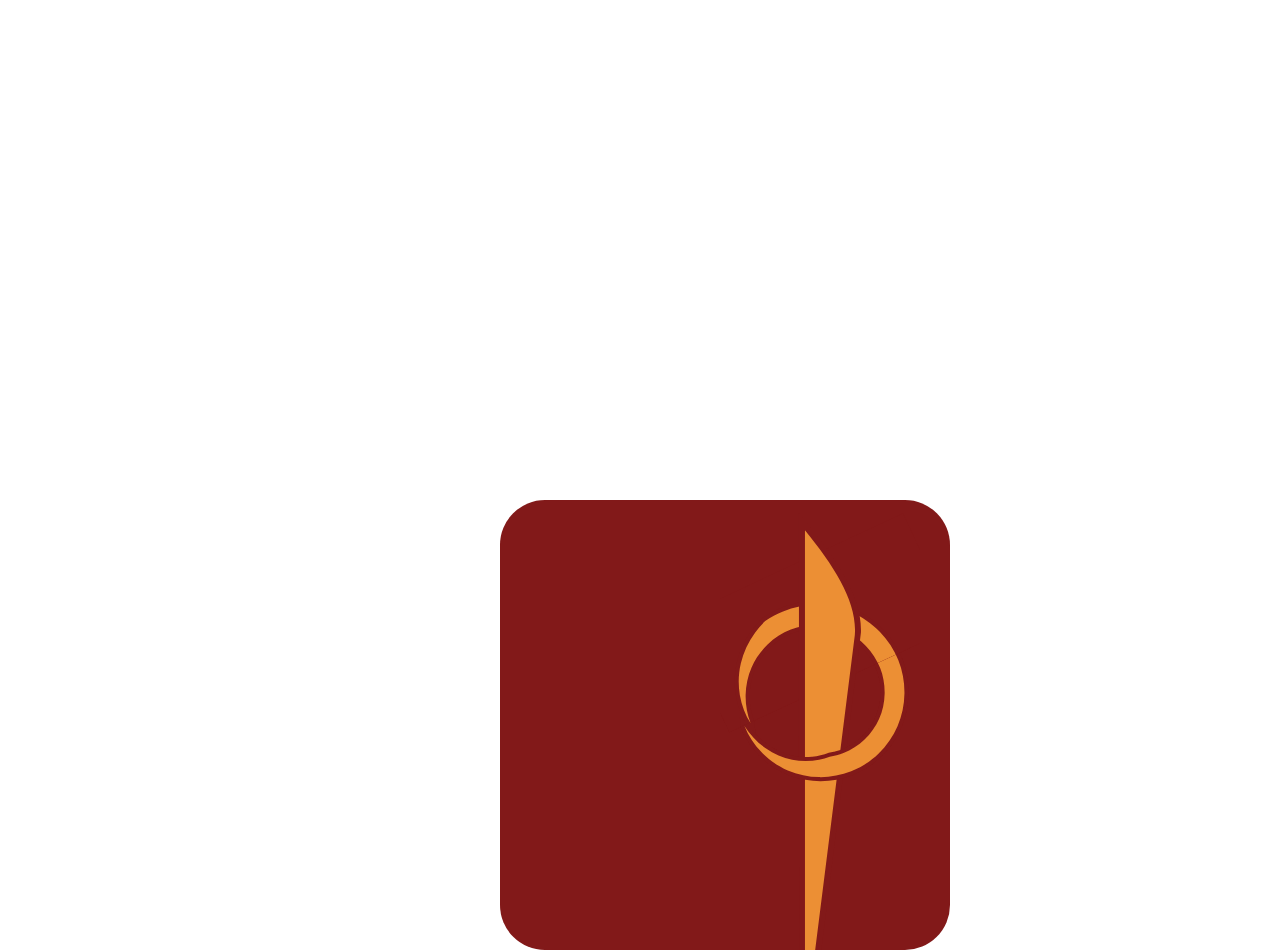
==== commit cc96ddec: "put the loader inside the logo" ====
--- a/loader/index.html
+++ b/loader/index.html
@@ -10,23 +10,61 @@
 
 <body>
 
-    <div class="loader">
-        <div class="arrow_loader">
-            <svg width="200" height="500" version="1.1" viewBox="0 0 52.917 132.29" xmlns="http://www.w3.org/2000/svg">
-                <g>
-                 <path d="m18.248 62.531c0.0052 19.664 0.01758 39.328 0.03711 58.992 0.40432 2.3538 2.4379 3.8984 4.1133 5.3809 0.74981 0.11631 1.0074-0.76463 0.94276-1.3508 3.7451-30.17 7.6185-60.324 11.3-90.501 0.08707-2.5315-0.36891-5.1492-1.0881-7.5348-2.1906-6.9097-6.504-12.875-10.91-18.533-1.4444-1.8506-2.9278-3.6704-4.3963-5.502 6.51e-4 19.683 0.0013 39.366 2e-3 59.049z" fill="#fff"/>
-                 <path d="m19.834 7.986v113.15c0.02312 1.1234 0.95527 2.1559 2.0425 3.1728l11.151-88.585c0.6999-8.6801-5.353-18.108-13.194-27.734z" fill="#ec8f34"/>
-                </g>
-            </svg>           
-        </div>
-
-        <div class="circle_loader">
-            <div class="left">
+    <div class="logo">
+        <div class="loader">
+            <div class="arrow_loader">
+                <svg width="200" height="500" version="1.1" viewBox="0 0 52.917 132.29" xmlns="http://www.w3.org/2000/svg">
+                    <g>
+                     <path d="m18.248 62.531c0.0052 19.664 0.01758 39.328 0.03711 58.992 0.40432 2.3538 2.4379 3.8984 4.1133 5.3809 0.74981 0.11631 1.0074-0.76463 0.94276-1.3508 3.7451-30.17 7.6185-60.324 11.3-90.501 0.08707-2.5315-0.36891-5.1492-1.0881-7.5348-2.1906-6.9097-6.504-12.875-10.91-18.533-1.4444-1.8506-2.9278-3.6704-4.3963-5.502 6.51e-4 19.683 0.0013 39.366 2e-3 59.049z" fill="#821919"/>
+                     <path d="m19.834 7.986v113.15c0.02312 1.1234 0.95527 2.1559 2.0425 3.1728l11.151-88.585c0.6999-8.6801-5.353-18.108-13.194-27.734z" fill="#ec8f34"/>
+                    </g>
+                </svg>           
+            </div>
+    
+            <div class="circle_loader">
+                <div class="left">
+                    <svg width="200" height="200" version="1.1" viewBox="0 0 52.917 52.917" xmlns="http://www.w3.org/2000/svg">
+                        <g fill="#fff">
+                         <g transform="rotate(106.26 22.967 26.657)" fill="#fff">
+                          <g transform="matrix(.0063202 -.047791 .047791 .0063202 22.083 -419.48)" fill="#fff">
+                           <path d="m-9067.6 731.45c-67.94 0.89729-135.86 16.715-196.54 47.478-1.4098 0.72344-2.8237 1.439-4.2263 2.1764 7.4844-8.5222 14.968-17.046 22.451-25.568-16.179 0.95434-32.36 1.8809-48.541 2.8194-2.66 0.18261-5.3343 0.32395-7.9825 0.57539-19.873 7.372-39.238 16.112-57.896 26.172-58.74 31.639-110.55 75.97-151.15 128.89-16.135 21.03-30.502 43.423-42.848 66.88-20.865 39.714-35.786 82.509-44.451 126.52-16.981 86.027-10.264 176.74 20.095 259.06 24.342 66.022 63.741 126.28 113.64 175.81 38.953 38.693 84.399 70.887 134.01 94.45 22.163 10.562 45.17 19.332 68.695 26.347 76.804 22.932 159.15 26.847 237.83 11.655 40.086-7.7265 79.215-20.456 116.11-37.948 55.127-26.078 105.34-62.39 147.67-106.26 51.113-52.874 90.763-116.94 114.36-186.64 20.607-60.38 29.608-124.63 26.925-188.35-1.6904-40.3-8.0768-80.408-19.099-119.21-14.301-50.576-36.798-98.757-65.817-142.55-1.0515-1.7906-2.6448-3.1591-4.0024-4.7094-26.07-27.955-55.372-52.87-86.989-74.338-56.909-38.565-121.87-65.617-189.77-76.937-27.228-4.56-54.864-6.6612-82.469-6.3212zm-76.779 80.117c2.8531-2e-3 5.7059 0.0252 8.5586 0.0723 0.044-1e-3 1.1437 0.0279 1.5823 0.038 45.318 1.0528 90.503 10.046 132.58 26.957 30.95 12.468 60.094 29.339 86.486 49.74 13.364 10.335 26.033 21.566 37.9 33.59 0.051 0.0472 0.8016 0.8195 1.1121 1.1356 29.06 29.702 53.272 64.195 70.966 101.81 6.7514 14.387 12.521 29.235 17.262 44.404 0.081 0.2526 0.3541 1.1464 0.5091 1.6458 1.3168 4.2785 2.5381 8.5861 3.694 12.911 0.054 0.2251 0.3024 1.1605 0.4315 1.6596 0.177 0.6769 0.2352 0.8922 0.4071 1.5761 12.508 49.196 14.591 100.99 6.2422 151.06-5.4913 32.966-15.485 65.221-30.088 95.3-0.3171 0.6533-0.4294 0.8978-0.7138 1.4701-16.969 34.669-39.917 66.336-67.138 93.672-33.473 33.58-73.598 60.641-117.62 78.341-0.7169 0.2837-1.4336 0.5677-2.1504 0.8516-0.2779 0.1027-1.1191 0.4343-1.6133 0.6249-16.869 6.5205-34.271 11.658-51.973 15.363-0.2985 0.057-1.1758 0.2417-1.6965 0.3477-66.073 13.438-136.12 7.5895-198.72-17.661-29.316-11.857-56.787-28.162-81.491-47.882-0.2244-0.1862-0.9353-0.7523-1.3466-1.0844-5.8843-4.7399-11.602-9.6852-17.161-14.802-0.1755-0.1576-0.879-0.8159-1.2582-1.1666-27.367-25.474-50.565-55.45-68.185-88.434-2.0986-3.9295-4.1098-7.9052-6.0469-11.917-0.1103-0.2432-0.5164-1.0831-0.7406-1.5559-2.0311-4.2749-3.9622-8.5972-5.8023-12.958-0.084-0.1929-0.4613-1.1064-0.6587-1.5778-0.2256-0.5378-0.3703-0.9063-0.6373-1.5544-2.7244-6.6644-5.2124-13.426-7.4599-20.266-0.098-0.2914-0.372-1.1413-0.5376-1.6471-0.1839-0.5577-0.2757-0.8719-0.5013-1.5792-0.213-0.6802-0.3307-1.0353-0.5029-1.601-3.0388-9.7508-5.587-19.653-7.6711-29.651-0-0.048-0.2263-1.1218-0.3118-1.5529-1.9048-9.3289-3.3558-18.746-4.4851-28.199-10.842-29.195-17.624-59.89-20.109-90.934-0.019-0.2027-0.093-1.1949-0.1326-1.7029-1.2261-15.951-1.3444-31.986-0.387-47.955 0.01-0.1706 0.077-1.1948 0.1086-1.6967 1.4989-22.802 5.2515-45.457 11.243-67.51 0.076-0.2896 0.3173-1.1576 0.4569-1.6694 1.0758-3.9011 2.2295-7.7803 3.4357-11.643 0.077-0.2267 0.3637-1.1429 0.5215-1.6354 5.7119-17.894 12.878-35.316 21.266-52.12 0.139-0.26638 0.54-1.0721 0.7796-1.5455 27.155-53.741 66.948-100.94 114.92-137.28 0.2108-0.16328 0.9588-0.72149 1.3763-1.0367 1.2137-0.9138 2.435-1.8177 3.6608-2.7152-5.7148 6.3288-11.43 12.658-17.144 18.986 16.588-0.96782 33.178-1.9058 49.766-2.8614 2.5357-0.17222 5.0846-0.3017 7.6092-0.54169 20.163-7.4734 40.961-13.237 62.107-17.147 18.628-3.4676 37.515-5.5255 56.449-6.2152 0.043 4e-3 1.1435-0.0344 1.582-0.0462 3.7553-0.12772 7.5124-0.18128 11.27-0.20382z" fill="#821919"/>
+                          </g>
+                         </g>
+                        </g>
+                        <g transform="rotate(106.26 22.967 26.657)">
+                         <g transform="matrix(.0063202 -.047791 .047791 .0063202 22.083 -419.48)" fill="#ec8f34">
+                          <path transform="matrix(2.2085 0 0 2.2085 -8507.6 2012.5)" d="m-437.88-347.9c1.4222 11.715 4.1341 23.265 8.1667 34.285 6.9922 19.332 18.247 37.551 32.518 53.136 14.304 15.552 31.669 28.52 50.825 37.399 1e-5 0 1e-5 0 2e-5 1e-5 19.13 8.9403 40.489 13.974 62.12 14.905 21.631 0.89159 43.6-2.3153 63.944-9.7865 20.365-7.4177 39.471-19.251 55.795-34.254 16.3-15.027 29.865-33.265 39.191-53.446 9.3705-20.162 14.622-42.557 15.558-65.228 0.90883-22.671-2.4934-45.679-10.372-67.064-1e-5 -2e-5 -1e-5 -3e-5 -1e-5 -4e-5 -7.8432-21.399-20.255-41.392-35.989-58.453-1e-5 -1e-5 -3e-5 -2e-5 -4e-5 -3e-5 -15.749-17.047-34.862-31.21-56.066-40.983-2e-5 0-3e-5 -1e-5 -4e-5 -2e-5 -21.193-9.8007-44.625-15.269-68.335-16.211-23.71-0.92609-47.759 2.6714-70.185 10.958 20.642-12.729 44.744-21.488 70.34-25.318h1e-5c25.596-3.836 52.742-2.7606 79.457 4.1558 26.7 6.9515 52.583 19.61 75.58 37.265h2e-5c9.8809 7.5626 19.239 16.049 27.911 25.399 9.2978 14.006 17.037 29.046 22.984 44.834 10.347 27.684 14.931 56.987 13.917 85.948-5e-6 1e-5 -9e-6 3e-5 -1.3e-5 5e-5 -0.96758 28.962-7.5358 57.625-19.509 84.031-7e-6 0-9e-6 1e-5 -1.1e-5 2e-5 -12.035 26.379-29.216 49.905-50.037 69.305-20.794 19.429-45.263 34.763-71.884 44.756-26.643 9.939-54.906 14.328-82.828 13.332-27.922-0.96242-55.55-7.313-80.923-18.856-25.355-11.588-48.006-28.171-66.684-48.245-18.698-20.055-33.453-43.638-43.02-69.225 0-2e-5 -1e-5 -4e-5 -1e-5 -5e-5 -9.5311-25.602-13.724-52.825-12.746-79.707 0-2e-5 1e-5 -4e-5 1e-5 -5e-5 0.95726-26.882 7.0902-53.474 18.203-77.816 2e-5 -1e-5 2e-5 -3e-5 2e-5 -4e-5 11.14-24.331 27.126-46.108 46.453-64.063 19.316-17.966 42.013-32.143 66.567-41.285-22.77 13.583-41.858 31.452-56.522 51.548-14.66 20.101-24.925 42.482-30.082 65.077-5.1925 22.58-5.3956 45.574-1.539 67.004 1e-5 0 1e-5 1e-5 1e-5 1e-5 1.6731 9.1954 4.0968 18.115 7.1955 26.604z" fill="#ec8f34"/>
+                         </g>
+                        </g>
+                       </svg>    
+                </div>
+                <div class="reveal_left"></div>
+    
+                <div class="right">
+                    <svg width="200" height="200" version="1.1" viewBox="0 0 52.917 52.917" xmlns="http://www.w3.org/2000/svg">
+                        <g fill="#fff">
+                         <g transform="rotate(106.26 22.967 26.657)" fill="#fff">
+                          <g transform="matrix(.0063202 -.047791 .047791 .0063202 22.083 -419.48)" fill="#fff">
+                           <path d="m-9067.6 731.45c-67.94 0.89729-135.86 16.715-196.54 47.478-1.4098 0.72344-2.8237 1.439-4.2263 2.1764 7.4844-8.5222 14.968-17.046 22.451-25.568-16.179 0.95434-32.36 1.8809-48.541 2.8194-2.66 0.18261-5.3343 0.32395-7.9825 0.57539-19.873 7.372-39.238 16.112-57.896 26.172-58.74 31.639-110.55 75.97-151.15 128.89-16.135 21.03-30.502 43.423-42.848 66.88-20.865 39.714-35.786 82.509-44.451 126.52-16.981 86.027-10.264 176.74 20.095 259.06 24.342 66.022 63.741 126.28 113.64 175.81 38.953 38.693 84.399 70.887 134.01 94.45 22.163 10.562 45.17 19.332 68.695 26.347 76.804 22.932 159.15 26.847 237.83 11.655 40.086-7.7265 79.215-20.456 116.11-37.948 55.127-26.078 105.34-62.39 147.67-106.26 51.113-52.874 90.763-116.94 114.36-186.64 20.607-60.38 29.608-124.63 26.925-188.35-1.6904-40.3-8.0768-80.408-19.099-119.21-14.301-50.576-36.798-98.757-65.817-142.55-1.0515-1.7906-2.6448-3.1591-4.0024-4.7094-26.07-27.955-55.372-52.87-86.989-74.338-56.909-38.565-121.87-65.617-189.77-76.937-27.228-4.56-54.864-6.6612-82.469-6.3212zm-76.779 80.117c2.8531-2e-3 5.7059 0.0252 8.5586 0.0723 0.044-1e-3 1.1437 0.0279 1.5823 0.038 45.318 1.0528 90.503 10.046 132.58 26.957 30.95 12.468 60.094 29.339 86.486 49.74 13.364 10.335 26.033 21.566 37.9 33.59 0.051 0.0472 0.8016 0.8195 1.1121 1.1356 29.06 29.702 53.272 64.195 70.966 101.81 6.7514 14.387 12.521 29.235 17.262 44.404 0.081 0.2526 0.3541 1.1464 0.5091 1.6458 1.3168 4.2785 2.5381 8.5861 3.694 12.911 0.054 0.2251 0.3024 1.1605 0.4315 1.6596 0.177 0.6769 0.2352 0.8922 0.4071 1.5761 12.508 49.196 14.591 100.99 6.2422 151.06-5.4913 32.966-15.485 65.221-30.088 95.3-0.3171 0.6533-0.4294 0.8978-0.7138 1.4701-16.969 34.669-39.917 66.336-67.138 93.672-33.473 33.58-73.598 60.641-117.62 78.341-0.7169 0.2837-1.4336 0.5677-2.1504 0.8516-0.2779 0.1027-1.1191 0.4343-1.6133 0.6249-16.869 6.5205-34.271 11.658-51.973 15.363-0.2985 0.057-1.1758 0.2417-1.6965 0.3477-66.073 13.438-136.12 7.5895-198.72-17.661-29.316-11.857-56.787-28.162-81.491-47.882-0.2244-0.1862-0.9353-0.7523-1.3466-1.0844-5.8843-4.7399-11.602-9.6852-17.161-14.802-0.1755-0.1576-0.879-0.8159-1.2582-1.1666-27.367-25.474-50.565-55.45-68.185-88.434-2.0986-3.9295-4.1098-7.9052-6.0469-11.917-0.1103-0.2432-0.5164-1.0831-0.7406-1.5559-2.0311-4.2749-3.9622-8.5972-5.8023-12.958-0.084-0.1929-0.4613-1.1064-0.6587-1.5778-0.2256-0.5378-0.3703-0.9063-0.6373-1.5544-2.7244-6.6644-5.2124-13.426-7.4599-20.266-0.098-0.2914-0.372-1.1413-0.5376-1.6471-0.1839-0.5577-0.2757-0.8719-0.5013-1.5792-0.213-0.6802-0.3307-1.0353-0.5029-1.601-3.0388-9.7508-5.587-19.653-7.6711-29.651-0-0.048-0.2263-1.1218-0.3118-1.5529-1.9048-9.3289-3.3558-18.746-4.4851-28.199-10.842-29.195-17.624-59.89-20.109-90.934-0.019-0.2027-0.093-1.1949-0.1326-1.7029-1.2261-15.951-1.3444-31.986-0.387-47.955 0.01-0.1706 0.077-1.1948 0.1086-1.6967 1.4989-22.802 5.2515-45.457 11.243-67.51 0.076-0.2896 0.3173-1.1576 0.4569-1.6694 1.0758-3.9011 2.2295-7.7803 3.4357-11.643 0.077-0.2267 0.3637-1.1429 0.5215-1.6354 5.7119-17.894 12.878-35.316 21.266-52.12 0.139-0.26638 0.54-1.0721 0.7796-1.5455 27.155-53.741 66.948-100.94 114.92-137.28 0.2108-0.16328 0.9588-0.72149 1.3763-1.0367 1.2137-0.9138 2.435-1.8177 3.6608-2.7152-5.7148 6.3288-11.43 12.658-17.144 18.986 16.588-0.96782 33.178-1.9058 49.766-2.8614 2.5357-0.17222 5.0846-0.3017 7.6092-0.54169 20.163-7.4734 40.961-13.237 62.107-17.147 18.628-3.4676 37.515-5.5255 56.449-6.2152 0.043 4e-3 1.1435-0.0344 1.582-0.0462 3.7553-0.12772 7.5124-0.18128 11.27-0.20382z" fill="#821919"/>
+                          </g>
+                         </g>
+                        </g>
+                        <g transform="rotate(106.26 22.967 26.657)">
+                         <g transform="matrix(.0063202 -.047791 .047791 .0063202 22.083 -419.48)" fill="#ec8f34">
+                          <path transform="matrix(2.2085 0 0 2.2085 -8507.6 2012.5)" d="m-437.88-347.9c1.4222 11.715 4.1341 23.265 8.1667 34.285 6.9922 19.332 18.247 37.551 32.518 53.136 14.304 15.552 31.669 28.52 50.825 37.399 1e-5 0 1e-5 0 2e-5 1e-5 19.13 8.9403 40.489 13.974 62.12 14.905 21.631 0.89159 43.6-2.3153 63.944-9.7865 20.365-7.4177 39.471-19.251 55.795-34.254 16.3-15.027 29.865-33.265 39.191-53.446 9.3705-20.162 14.622-42.557 15.558-65.228 0.90883-22.671-2.4934-45.679-10.372-67.064-1e-5 -2e-5 -1e-5 -3e-5 -1e-5 -4e-5 -7.8432-21.399-20.255-41.392-35.989-58.453-1e-5 -1e-5 -3e-5 -2e-5 -4e-5 -3e-5 -15.749-17.047-34.862-31.21-56.066-40.983-2e-5 0-3e-5 -1e-5 -4e-5 -2e-5 -21.193-9.8007-44.625-15.269-68.335-16.211-23.71-0.92609-47.759 2.6714-70.185 10.958 20.642-12.729 44.744-21.488 70.34-25.318h1e-5c25.596-3.836 52.742-2.7606 79.457 4.1558 26.7 6.9515 52.583 19.61 75.58 37.265h2e-5c9.8809 7.5626 19.239 16.049 27.911 25.399 9.2978 14.006 17.037 29.046 22.984 44.834 10.347 27.684 14.931 56.987 13.917 85.948-5e-6 1e-5 -9e-6 3e-5 -1.3e-5 5e-5 -0.96758 28.962-7.5358 57.625-19.509 84.031-7e-6 0-9e-6 1e-5 -1.1e-5 2e-5 -12.035 26.379-29.216 49.905-50.037 69.305-20.794 19.429-45.263 34.763-71.884 44.756-26.643 9.939-54.906 14.328-82.828 13.332-27.922-0.96242-55.55-7.313-80.923-18.856-25.355-11.588-48.006-28.171-66.684-48.245-18.698-20.055-33.453-43.638-43.02-69.225 0-2e-5 -1e-5 -4e-5 -1e-5 -5e-5 -9.5311-25.602-13.724-52.825-12.746-79.707 0-2e-5 1e-5 -4e-5 1e-5 -5e-5 0.95726-26.882 7.0902-53.474 18.203-77.816 2e-5 -1e-5 2e-5 -3e-5 2e-5 -4e-5 11.14-24.331 27.126-46.108 46.453-64.063 19.316-17.966 42.013-32.143 66.567-41.285-22.77 13.583-41.858 31.452-56.522 51.548-14.66 20.101-24.925 42.482-30.082 65.077-5.1925 22.58-5.3956 45.574-1.539 67.004 1e-5 0 1e-5 1e-5 1e-5 1e-5 1.6731 9.1954 4.0968 18.115 7.1955 26.604z" fill="#ec8f34"/>
+                         </g>
+                        </g>
+                       </svg>                  
+                </div>
+                <div class="reveal_right"></div>
+            </div>
+    
+            <div class="low_circle">
                 <svg width="200" height="200" version="1.1" viewBox="0 0 52.917 52.917" xmlns="http://www.w3.org/2000/svg">
                     <g fill="#fff">
                      <g transform="rotate(106.26 22.967 26.657)" fill="#fff">
                       <g transform="matrix(.0063202 -.047791 .047791 .0063202 22.083 -419.48)" fill="#fff">
-                       <path d="m-9067.6 731.45c-67.94 0.89729-135.86 16.715-196.54 47.478-1.4098 0.72344-2.8237 1.439-4.2263 2.1764 7.4844-8.5222 14.968-17.046 22.451-25.568-16.179 0.95434-32.36 1.8809-48.541 2.8194-2.66 0.18261-5.3343 0.32395-7.9825 0.57539-19.873 7.372-39.238 16.112-57.896 26.172-58.74 31.639-110.55 75.97-151.15 128.89-16.135 21.03-30.502 43.423-42.848 66.88-20.865 39.714-35.786 82.509-44.451 126.52-16.981 86.027-10.264 176.74 20.095 259.06 24.342 66.022 63.741 126.28 113.64 175.81 38.953 38.693 84.399 70.887 134.01 94.45 22.163 10.562 45.17 19.332 68.695 26.347 76.804 22.932 159.15 26.847 237.83 11.655 40.086-7.7265 79.215-20.456 116.11-37.948 55.127-26.078 105.34-62.39 147.67-106.26 51.113-52.874 90.763-116.94 114.36-186.64 20.607-60.38 29.608-124.63 26.925-188.35-1.6904-40.3-8.0768-80.408-19.099-119.21-14.301-50.576-36.798-98.757-65.817-142.55-1.0515-1.7906-2.6448-3.1591-4.0024-4.7094-26.07-27.955-55.372-52.87-86.989-74.338-56.909-38.565-121.87-65.617-189.77-76.937-27.228-4.56-54.864-6.6612-82.469-6.3212zm-76.779 80.117c2.8531-2e-3 5.7059 0.0252 8.5586 0.0723 0.044-1e-3 1.1437 0.0279 1.5823 0.038 45.318 1.0528 90.503 10.046 132.58 26.957 30.95 12.468 60.094 29.339 86.486 49.74 13.364 10.335 26.033 21.566 37.9 33.59 0.051 0.0472 0.8016 0.8195 1.1121 1.1356 29.06 29.702 53.272 64.195 70.966 101.81 6.7514 14.387 12.521 29.235 17.262 44.404 0.081 0.2526 0.3541 1.1464 0.5091 1.6458 1.3168 4.2785 2.5381 8.5861 3.694 12.911 0.054 0.2251 0.3024 1.1605 0.4315 1.6596 0.177 0.6769 0.2352 0.8922 0.4071 1.5761 12.508 49.196 14.591 100.99 6.2422 151.06-5.4913 32.966-15.485 65.221-30.088 95.3-0.3171 0.6533-0.4294 0.8978-0.7138 1.4701-16.969 34.669-39.917 66.336-67.138 93.672-33.473 33.58-73.598 60.641-117.62 78.341-0.7169 0.2837-1.4336 0.5677-2.1504 0.8516-0.2779 0.1027-1.1191 0.4343-1.6133 0.6249-16.869 6.5205-34.271 11.658-51.973 15.363-0.2985 0.057-1.1758 0.2417-1.6965 0.3477-66.073 13.438-136.12 7.5895-198.72-17.661-29.316-11.857-56.787-28.162-81.491-47.882-0.2244-0.1862-0.9353-0.7523-1.3466-1.0844-5.8843-4.7399-11.602-9.6852-17.161-14.802-0.1755-0.1576-0.879-0.8159-1.2582-1.1666-27.367-25.474-50.565-55.45-68.185-88.434-2.0986-3.9295-4.1098-7.9052-6.0469-11.917-0.1103-0.2432-0.5164-1.0831-0.7406-1.5559-2.0311-4.2749-3.9622-8.5972-5.8023-12.958-0.084-0.1929-0.4613-1.1064-0.6587-1.5778-0.2256-0.5378-0.3703-0.9063-0.6373-1.5544-2.7244-6.6644-5.2124-13.426-7.4599-20.266-0.098-0.2914-0.372-1.1413-0.5376-1.6471-0.1839-0.5577-0.2757-0.8719-0.5013-1.5792-0.213-0.6802-0.3307-1.0353-0.5029-1.601-3.0388-9.7508-5.587-19.653-7.6711-29.651-0-0.048-0.2263-1.1218-0.3118-1.5529-1.9048-9.3289-3.3558-18.746-4.4851-28.199-10.842-29.195-17.624-59.89-20.109-90.934-0.019-0.2027-0.093-1.1949-0.1326-1.7029-1.2261-15.951-1.3444-31.986-0.387-47.955 0.01-0.1706 0.077-1.1948 0.1086-1.6967 1.4989-22.802 5.2515-45.457 11.243-67.51 0.076-0.2896 0.3173-1.1576 0.4569-1.6694 1.0758-3.9011 2.2295-7.7803 3.4357-11.643 0.077-0.2267 0.3637-1.1429 0.5215-1.6354 5.7119-17.894 12.878-35.316 21.266-52.12 0.139-0.26638 0.54-1.0721 0.7796-1.5455 27.155-53.741 66.948-100.94 114.92-137.28 0.2108-0.16328 0.9588-0.72149 1.3763-1.0367 1.2137-0.9138 2.435-1.8177 3.6608-2.7152-5.7148 6.3288-11.43 12.658-17.144 18.986 16.588-0.96782 33.178-1.9058 49.766-2.8614 2.5357-0.17222 5.0846-0.3017 7.6092-0.54169 20.163-7.4734 40.961-13.237 62.107-17.147 18.628-3.4676 37.515-5.5255 56.449-6.2152 0.043 4e-3 1.1435-0.0344 1.582-0.0462 3.7553-0.12772 7.5124-0.18128 11.27-0.20382z" fill="#fff"/>
+                       <path d="m-9067.6 731.45c-67.94 0.89729-135.86 16.715-196.54 47.478-1.4098 0.72344-2.8237 1.439-4.2263 2.1764 7.4844-8.5222 14.968-17.046 22.451-25.568-16.179 0.95434-32.36 1.8809-48.541 2.8194-2.66 0.18261-5.3343 0.32395-7.9825 0.57539-19.873 7.372-39.238 16.112-57.896 26.172-58.74 31.639-110.55 75.97-151.15 128.89-16.135 21.03-30.502 43.423-42.848 66.88-20.865 39.714-35.786 82.509-44.451 126.52-16.981 86.027-10.264 176.74 20.095 259.06 24.342 66.022 63.741 126.28 113.64 175.81 38.953 38.693 84.399 70.887 134.01 94.45 22.163 10.562 45.17 19.332 68.695 26.347 76.804 22.932 159.15 26.847 237.83 11.655 40.086-7.7265 79.215-20.456 116.11-37.948 55.127-26.078 105.34-62.39 147.67-106.26 51.113-52.874 90.763-116.94 114.36-186.64 20.607-60.38 29.608-124.63 26.925-188.35-1.6904-40.3-8.0768-80.408-19.099-119.21-14.301-50.576-36.798-98.757-65.817-142.55-1.0515-1.7906-2.6448-3.1591-4.0024-4.7094-26.07-27.955-55.372-52.87-86.989-74.338-56.909-38.565-121.87-65.617-189.77-76.937-27.228-4.56-54.864-6.6612-82.469-6.3212zm-76.779 80.117c2.8531-2e-3 5.7059 0.0252 8.5586 0.0723 0.044-1e-3 1.1437 0.0279 1.5823 0.038 45.318 1.0528 90.503 10.046 132.58 26.957 30.95 12.468 60.094 29.339 86.486 49.74 13.364 10.335 26.033 21.566 37.9 33.59 0.051 0.0472 0.8016 0.8195 1.1121 1.1356 29.06 29.702 53.272 64.195 70.966 101.81 6.7514 14.387 12.521 29.235 17.262 44.404 0.081 0.2526 0.3541 1.1464 0.5091 1.6458 1.3168 4.2785 2.5381 8.5861 3.694 12.911 0.054 0.2251 0.3024 1.1605 0.4315 1.6596 0.177 0.6769 0.2352 0.8922 0.4071 1.5761 12.508 49.196 14.591 100.99 6.2422 151.06-5.4913 32.966-15.485 65.221-30.088 95.3-0.3171 0.6533-0.4294 0.8978-0.7138 1.4701-16.969 34.669-39.917 66.336-67.138 93.672-33.473 33.58-73.598 60.641-117.62 78.341-0.7169 0.2837-1.4336 0.5677-2.1504 0.8516-0.2779 0.1027-1.1191 0.4343-1.6133 0.6249-16.869 6.5205-34.271 11.658-51.973 15.363-0.2985 0.057-1.1758 0.2417-1.6965 0.3477-66.073 13.438-136.12 7.5895-198.72-17.661-29.316-11.857-56.787-28.162-81.491-47.882-0.2244-0.1862-0.9353-0.7523-1.3466-1.0844-5.8843-4.7399-11.602-9.6852-17.161-14.802-0.1755-0.1576-0.879-0.8159-1.2582-1.1666-27.367-25.474-50.565-55.45-68.185-88.434-2.0986-3.9295-4.1098-7.9052-6.0469-11.917-0.1103-0.2432-0.5164-1.0831-0.7406-1.5559-2.0311-4.2749-3.9622-8.5972-5.8023-12.958-0.084-0.1929-0.4613-1.1064-0.6587-1.5778-0.2256-0.5378-0.3703-0.9063-0.6373-1.5544-2.7244-6.6644-5.2124-13.426-7.4599-20.266-0.098-0.2914-0.372-1.1413-0.5376-1.6471-0.1839-0.5577-0.2757-0.8719-0.5013-1.5792-0.213-0.6802-0.3307-1.0353-0.5029-1.601-3.0388-9.7508-5.587-19.653-7.6711-29.651-0-0.048-0.2263-1.1218-0.3118-1.5529-1.9048-9.3289-3.3558-18.746-4.4851-28.199-10.842-29.195-17.624-59.89-20.109-90.934-0.019-0.2027-0.093-1.1949-0.1326-1.7029-1.2261-15.951-1.3444-31.986-0.387-47.955 0.01-0.1706 0.077-1.1948 0.1086-1.6967 1.4989-22.802 5.2515-45.457 11.243-67.51 0.076-0.2896 0.3173-1.1576 0.4569-1.6694 1.0758-3.9011 2.2295-7.7803 3.4357-11.643 0.077-0.2267 0.3637-1.1429 0.5215-1.6354 5.7119-17.894 12.878-35.316 21.266-52.12 0.139-0.26638 0.54-1.0721 0.7796-1.5455 27.155-53.741 66.948-100.94 114.92-137.28 0.2108-0.16328 0.9588-0.72149 1.3763-1.0367 1.2137-0.9138 2.435-1.8177 3.6608-2.7152-5.7148 6.3288-11.43 12.658-17.144 18.986 16.588-0.96782 33.178-1.9058 49.766-2.8614 2.5357-0.17222 5.0846-0.3017 7.6092-0.54169 20.163-7.4734 40.961-13.237 62.107-17.147 18.628-3.4676 37.515-5.5255 56.449-6.2152 0.043 4e-3 1.1435-0.0344 1.582-0.0462 3.7553-0.12772 7.5124-0.18128 11.27-0.20382z" fill="#821919"/>
                       </g>
                      </g>
                     </g>
@@ -35,46 +73,13 @@
                       <path transform="matrix(2.2085 0 0 2.2085 -8507.6 2012.5)" d="m-437.88-347.9c1.4222 11.715 4.1341 23.265 8.1667 34.285 6.9922 19.332 18.247 37.551 32.518 53.136 14.304 15.552 31.669 28.52 50.825 37.399 1e-5 0 1e-5 0 2e-5 1e-5 19.13 8.9403 40.489 13.974 62.12 14.905 21.631 0.89159 43.6-2.3153 63.944-9.7865 20.365-7.4177 39.471-19.251 55.795-34.254 16.3-15.027 29.865-33.265 39.191-53.446 9.3705-20.162 14.622-42.557 15.558-65.228 0.90883-22.671-2.4934-45.679-10.372-67.064-1e-5 -2e-5 -1e-5 -3e-5 -1e-5 -4e-5 -7.8432-21.399-20.255-41.392-35.989-58.453-1e-5 -1e-5 -3e-5 -2e-5 -4e-5 -3e-5 -15.749-17.047-34.862-31.21-56.066-40.983-2e-5 0-3e-5 -1e-5 -4e-5 -2e-5 -21.193-9.8007-44.625-15.269-68.335-16.211-23.71-0.92609-47.759 2.6714-70.185 10.958 20.642-12.729 44.744-21.488 70.34-25.318h1e-5c25.596-3.836 52.742-2.7606 79.457 4.1558 26.7 6.9515 52.583 19.61 75.58 37.265h2e-5c9.8809 7.5626 19.239 16.049 27.911 25.399 9.2978 14.006 17.037 29.046 22.984 44.834 10.347 27.684 14.931 56.987 13.917 85.948-5e-6 1e-5 -9e-6 3e-5 -1.3e-5 5e-5 -0.96758 28.962-7.5358 57.625-19.509 84.031-7e-6 0-9e-6 1e-5 -1.1e-5 2e-5 -12.035 26.379-29.216 49.905-50.037 69.305-20.794 19.429-45.263 34.763-71.884 44.756-26.643 9.939-54.906 14.328-82.828 13.332-27.922-0.96242-55.55-7.313-80.923-18.856-25.355-11.588-48.006-28.171-66.684-48.245-18.698-20.055-33.453-43.638-43.02-69.225 0-2e-5 -1e-5 -4e-5 -1e-5 -5e-5 -9.5311-25.602-13.724-52.825-12.746-79.707 0-2e-5 1e-5 -4e-5 1e-5 -5e-5 0.95726-26.882 7.0902-53.474 18.203-77.816 2e-5 -1e-5 2e-5 -3e-5 2e-5 -4e-5 11.14-24.331 27.126-46.108 46.453-64.063 19.316-17.966 42.013-32.143 66.567-41.285-22.77 13.583-41.858 31.452-56.522 51.548-14.66 20.101-24.925 42.482-30.082 65.077-5.1925 22.58-5.3956 45.574-1.539 67.004 1e-5 0 1e-5 1e-5 1e-5 1e-5 1.6731 9.1954 4.0968 18.115 7.1955 26.604z" fill="#ec8f34"/>
                      </g>
                     </g>
-                   </svg>    
+                </svg>  
             </div>
-            <div class="reveal_left"></div>
-
-            <div class="right">
-                <svg width="200" height="200" version="1.1" viewBox="0 0 52.917 52.917" xmlns="http://www.w3.org/2000/svg">
-                    <g fill="#fff">
-                     <g transform="rotate(106.26 22.967 26.657)" fill="#fff">
-                      <g transform="matrix(.0063202 -.047791 .047791 .0063202 22.083 -419.48)" fill="#fff">
-                       <path d="m-9067.6 731.45c-67.94 0.89729-135.86 16.715-196.54 47.478-1.4098 0.72344-2.8237 1.439-4.2263 2.1764 7.4844-8.5222 14.968-17.046 22.451-25.568-16.179 0.95434-32.36 1.8809-48.541 2.8194-2.66 0.18261-5.3343 0.32395-7.9825 0.57539-19.873 7.372-39.238 16.112-57.896 26.172-58.74 31.639-110.55 75.97-151.15 128.89-16.135 21.03-30.502 43.423-42.848 66.88-20.865 39.714-35.786 82.509-44.451 126.52-16.981 86.027-10.264 176.74 20.095 259.06 24.342 66.022 63.741 126.28 113.64 175.81 38.953 38.693 84.399 70.887 134.01 94.45 22.163 10.562 45.17 19.332 68.695 26.347 76.804 22.932 159.15 26.847 237.83 11.655 40.086-7.7265 79.215-20.456 116.11-37.948 55.127-26.078 105.34-62.39 147.67-106.26 51.113-52.874 90.763-116.94 114.36-186.64 20.607-60.38 29.608-124.63 26.925-188.35-1.6904-40.3-8.0768-80.408-19.099-119.21-14.301-50.576-36.798-98.757-65.817-142.55-1.0515-1.7906-2.6448-3.1591-4.0024-4.7094-26.07-27.955-55.372-52.87-86.989-74.338-56.909-38.565-121.87-65.617-189.77-76.937-27.228-4.56-54.864-6.6612-82.469-6.3212zm-76.779 80.117c2.8531-2e-3 5.7059 0.0252 8.5586 0.0723 0.044-1e-3 1.1437 0.0279 1.5823 0.038 45.318 1.0528 90.503 10.046 132.58 26.957 30.95 12.468 60.094 29.339 86.486 49.74 13.364 10.335 26.033 21.566 37.9 33.59 0.051 0.0472 0.8016 0.8195 1.1121 1.1356 29.06 29.702 53.272 64.195 70.966 101.81 6.7514 14.387 12.521 29.235 17.262 44.404 0.081 0.2526 0.3541 1.1464 0.5091 1.6458 1.3168 4.2785 2.5381 8.5861 3.694 12.911 0.054 0.2251 0.3024 1.1605 0.4315 1.6596 0.177 0.6769 0.2352 0.8922 0.4071 1.5761 12.508 49.196 14.591 100.99 6.2422 151.06-5.4913 32.966-15.485 65.221-30.088 95.3-0.3171 0.6533-0.4294 0.8978-0.7138 1.4701-16.969 34.669-39.917 66.336-67.138 93.672-33.473 33.58-73.598 60.641-117.62 78.341-0.7169 0.2837-1.4336 0.5677-2.1504 0.8516-0.2779 0.1027-1.1191 0.4343-1.6133 0.6249-16.869 6.5205-34.271 11.658-51.973 15.363-0.2985 0.057-1.1758 0.2417-1.6965 0.3477-66.073 13.438-136.12 7.5895-198.72-17.661-29.316-11.857-56.787-28.162-81.491-47.882-0.2244-0.1862-0.9353-0.7523-1.3466-1.0844-5.8843-4.7399-11.602-9.6852-17.161-14.802-0.1755-0.1576-0.879-0.8159-1.2582-1.1666-27.367-25.474-50.565-55.45-68.185-88.434-2.0986-3.9295-4.1098-7.9052-6.0469-11.917-0.1103-0.2432-0.5164-1.0831-0.7406-1.5559-2.0311-4.2749-3.9622-8.5972-5.8023-12.958-0.084-0.1929-0.4613-1.1064-0.6587-1.5778-0.2256-0.5378-0.3703-0.9063-0.6373-1.5544-2.7244-6.6644-5.2124-13.426-7.4599-20.266-0.098-0.2914-0.372-1.1413-0.5376-1.6471-0.1839-0.5577-0.2757-0.8719-0.5013-1.5792-0.213-0.6802-0.3307-1.0353-0.5029-1.601-3.0388-9.7508-5.587-19.653-7.6711-29.651-0-0.048-0.2263-1.1218-0.3118-1.5529-1.9048-9.3289-3.3558-18.746-4.4851-28.199-10.842-29.195-17.624-59.89-20.109-90.934-0.019-0.2027-0.093-1.1949-0.1326-1.7029-1.2261-15.951-1.3444-31.986-0.387-47.955 0.01-0.1706 0.077-1.1948 0.1086-1.6967 1.4989-22.802 5.2515-45.457 11.243-67.51 0.076-0.2896 0.3173-1.1576 0.4569-1.6694 1.0758-3.9011 2.2295-7.7803 3.4357-11.643 0.077-0.2267 0.3637-1.1429 0.5215-1.6354 5.7119-17.894 12.878-35.316 21.266-52.12 0.139-0.26638 0.54-1.0721 0.7796-1.5455 27.155-53.741 66.948-100.94 114.92-137.28 0.2108-0.16328 0.9588-0.72149 1.3763-1.0367 1.2137-0.9138 2.435-1.8177 3.6608-2.7152-5.7148 6.3288-11.43 12.658-17.144 18.986 16.588-0.96782 33.178-1.9058 49.766-2.8614 2.5357-0.17222 5.0846-0.3017 7.6092-0.54169 20.163-7.4734 40.961-13.237 62.107-17.147 18.628-3.4676 37.515-5.5255 56.449-6.2152 0.043 4e-3 1.1435-0.0344 1.582-0.0462 3.7553-0.12772 7.5124-0.18128 11.27-0.20382z" fill="#fff"/>
-                      </g>
-                     </g>
-                    </g>
-                    <g transform="rotate(106.26 22.967 26.657)">
-                     <g transform="matrix(.0063202 -.047791 .047791 .0063202 22.083 -419.48)" fill="#ec8f34">
-                      <path transform="matrix(2.2085 0 0 2.2085 -8507.6 2012.5)" d="m-437.88-347.9c1.4222 11.715 4.1341 23.265 8.1667 34.285 6.9922 19.332 18.247 37.551 32.518 53.136 14.304 15.552 31.669 28.52 50.825 37.399 1e-5 0 1e-5 0 2e-5 1e-5 19.13 8.9403 40.489 13.974 62.12 14.905 21.631 0.89159 43.6-2.3153 63.944-9.7865 20.365-7.4177 39.471-19.251 55.795-34.254 16.3-15.027 29.865-33.265 39.191-53.446 9.3705-20.162 14.622-42.557 15.558-65.228 0.90883-22.671-2.4934-45.679-10.372-67.064-1e-5 -2e-5 -1e-5 -3e-5 -1e-5 -4e-5 -7.8432-21.399-20.255-41.392-35.989-58.453-1e-5 -1e-5 -3e-5 -2e-5 -4e-5 -3e-5 -15.749-17.047-34.862-31.21-56.066-40.983-2e-5 0-3e-5 -1e-5 -4e-5 -2e-5 -21.193-9.8007-44.625-15.269-68.335-16.211-23.71-0.92609-47.759 2.6714-70.185 10.958 20.642-12.729 44.744-21.488 70.34-25.318h1e-5c25.596-3.836 52.742-2.7606 79.457 4.1558 26.7 6.9515 52.583 19.61 75.58 37.265h2e-5c9.8809 7.5626 19.239 16.049 27.911 25.399 9.2978 14.006 17.037 29.046 22.984 44.834 10.347 27.684 14.931 56.987 13.917 85.948-5e-6 1e-5 -9e-6 3e-5 -1.3e-5 5e-5 -0.96758 28.962-7.5358 57.625-19.509 84.031-7e-6 0-9e-6 1e-5 -1.1e-5 2e-5 -12.035 26.379-29.216 49.905-50.037 69.305-20.794 19.429-45.263 34.763-71.884 44.756-26.643 9.939-54.906 14.328-82.828 13.332-27.922-0.96242-55.55-7.313-80.923-18.856-25.355-11.588-48.006-28.171-66.684-48.245-18.698-20.055-33.453-43.638-43.02-69.225 0-2e-5 -1e-5 -4e-5 -1e-5 -5e-5 -9.5311-25.602-13.724-52.825-12.746-79.707 0-2e-5 1e-5 -4e-5 1e-5 -5e-5 0.95726-26.882 7.0902-53.474 18.203-77.816 2e-5 -1e-5 2e-5 -3e-5 2e-5 -4e-5 11.14-24.331 27.126-46.108 46.453-64.063 19.316-17.966 42.013-32.143 66.567-41.285-22.77 13.583-41.858 31.452-56.522 51.548-14.66 20.101-24.925 42.482-30.082 65.077-5.1925 22.58-5.3956 45.574-1.539 67.004 1e-5 0 1e-5 1e-5 1e-5 1e-5 1.6731 9.1954 4.0968 18.115 7.1955 26.604z" fill="#ec8f34"/>
-                     </g>
-                    </g>
-                   </svg>                  
-            </div>
-            <div class="reveal_right"></div>
         </div>
 
-        <div class="low_circle">
-            <svg width="200" height="200" version="1.1" viewBox="0 0 52.917 52.917" xmlns="http://www.w3.org/2000/svg">
-                <g fill="#fff">
-                 <g transform="rotate(106.26 22.967 26.657)" fill="#fff">
-                  <g transform="matrix(.0063202 -.047791 .047791 .0063202 22.083 -419.48)" fill="#fff">
-                   <path d="m-9067.6 731.45c-67.94 0.89729-135.86 16.715-196.54 47.478-1.4098 0.72344-2.8237 1.439-4.2263 2.1764 7.4844-8.5222 14.968-17.046 22.451-25.568-16.179 0.95434-32.36 1.8809-48.541 2.8194-2.66 0.18261-5.3343 0.32395-7.9825 0.57539-19.873 7.372-39.238 16.112-57.896 26.172-58.74 31.639-110.55 75.97-151.15 128.89-16.135 21.03-30.502 43.423-42.848 66.88-20.865 39.714-35.786 82.509-44.451 126.52-16.981 86.027-10.264 176.74 20.095 259.06 24.342 66.022 63.741 126.28 113.64 175.81 38.953 38.693 84.399 70.887 134.01 94.45 22.163 10.562 45.17 19.332 68.695 26.347 76.804 22.932 159.15 26.847 237.83 11.655 40.086-7.7265 79.215-20.456 116.11-37.948 55.127-26.078 105.34-62.39 147.67-106.26 51.113-52.874 90.763-116.94 114.36-186.64 20.607-60.38 29.608-124.63 26.925-188.35-1.6904-40.3-8.0768-80.408-19.099-119.21-14.301-50.576-36.798-98.757-65.817-142.55-1.0515-1.7906-2.6448-3.1591-4.0024-4.7094-26.07-27.955-55.372-52.87-86.989-74.338-56.909-38.565-121.87-65.617-189.77-76.937-27.228-4.56-54.864-6.6612-82.469-6.3212zm-76.779 80.117c2.8531-2e-3 5.7059 0.0252 8.5586 0.0723 0.044-1e-3 1.1437 0.0279 1.5823 0.038 45.318 1.0528 90.503 10.046 132.58 26.957 30.95 12.468 60.094 29.339 86.486 49.74 13.364 10.335 26.033 21.566 37.9 33.59 0.051 0.0472 0.8016 0.8195 1.1121 1.1356 29.06 29.702 53.272 64.195 70.966 101.81 6.7514 14.387 12.521 29.235 17.262 44.404 0.081 0.2526 0.3541 1.1464 0.5091 1.6458 1.3168 4.2785 2.5381 8.5861 3.694 12.911 0.054 0.2251 0.3024 1.1605 0.4315 1.6596 0.177 0.6769 0.2352 0.8922 0.4071 1.5761 12.508 49.196 14.591 100.99 6.2422 151.06-5.4913 32.966-15.485 65.221-30.088 95.3-0.3171 0.6533-0.4294 0.8978-0.7138 1.4701-16.969 34.669-39.917 66.336-67.138 93.672-33.473 33.58-73.598 60.641-117.62 78.341-0.7169 0.2837-1.4336 0.5677-2.1504 0.8516-0.2779 0.1027-1.1191 0.4343-1.6133 0.6249-16.869 6.5205-34.271 11.658-51.973 15.363-0.2985 0.057-1.1758 0.2417-1.6965 0.3477-66.073 13.438-136.12 7.5895-198.72-17.661-29.316-11.857-56.787-28.162-81.491-47.882-0.2244-0.1862-0.9353-0.7523-1.3466-1.0844-5.8843-4.7399-11.602-9.6852-17.161-14.802-0.1755-0.1576-0.879-0.8159-1.2582-1.1666-27.367-25.474-50.565-55.45-68.185-88.434-2.0986-3.9295-4.1098-7.9052-6.0469-11.917-0.1103-0.2432-0.5164-1.0831-0.7406-1.5559-2.0311-4.2749-3.9622-8.5972-5.8023-12.958-0.084-0.1929-0.4613-1.1064-0.6587-1.5778-0.2256-0.5378-0.3703-0.9063-0.6373-1.5544-2.7244-6.6644-5.2124-13.426-7.4599-20.266-0.098-0.2914-0.372-1.1413-0.5376-1.6471-0.1839-0.5577-0.2757-0.8719-0.5013-1.5792-0.213-0.6802-0.3307-1.0353-0.5029-1.601-3.0388-9.7508-5.587-19.653-7.6711-29.651-0-0.048-0.2263-1.1218-0.3118-1.5529-1.9048-9.3289-3.3558-18.746-4.4851-28.199-10.842-29.195-17.624-59.89-20.109-90.934-0.019-0.2027-0.093-1.1949-0.1326-1.7029-1.2261-15.951-1.3444-31.986-0.387-47.955 0.01-0.1706 0.077-1.1948 0.1086-1.6967 1.4989-22.802 5.2515-45.457 11.243-67.51 0.076-0.2896 0.3173-1.1576 0.4569-1.6694 1.0758-3.9011 2.2295-7.7803 3.4357-11.643 0.077-0.2267 0.3637-1.1429 0.5215-1.6354 5.7119-17.894 12.878-35.316 21.266-52.12 0.139-0.26638 0.54-1.0721 0.7796-1.5455 27.155-53.741 66.948-100.94 114.92-137.28 0.2108-0.16328 0.9588-0.72149 1.3763-1.0367 1.2137-0.9138 2.435-1.8177 3.6608-2.7152-5.7148 6.3288-11.43 12.658-17.144 18.986 16.588-0.96782 33.178-1.9058 49.766-2.8614 2.5357-0.17222 5.0846-0.3017 7.6092-0.54169 20.163-7.4734 40.961-13.237 62.107-17.147 18.628-3.4676 37.515-5.5255 56.449-6.2152 0.043 4e-3 1.1435-0.0344 1.582-0.0462 3.7553-0.12772 7.5124-0.18128 11.27-0.20382z" fill="#fff"/>
-                  </g>
-                 </g>
-                </g>
-                <g transform="rotate(106.26 22.967 26.657)">
-                 <g transform="matrix(.0063202 -.047791 .047791 .0063202 22.083 -419.48)" fill="#ec8f34">
-                  <path transform="matrix(2.2085 0 0 2.2085 -8507.6 2012.5)" d="m-437.88-347.9c1.4222 11.715 4.1341 23.265 8.1667 34.285 6.9922 19.332 18.247 37.551 32.518 53.136 14.304 15.552 31.669 28.52 50.825 37.399 1e-5 0 1e-5 0 2e-5 1e-5 19.13 8.9403 40.489 13.974 62.12 14.905 21.631 0.89159 43.6-2.3153 63.944-9.7865 20.365-7.4177 39.471-19.251 55.795-34.254 16.3-15.027 29.865-33.265 39.191-53.446 9.3705-20.162 14.622-42.557 15.558-65.228 0.90883-22.671-2.4934-45.679-10.372-67.064-1e-5 -2e-5 -1e-5 -3e-5 -1e-5 -4e-5 -7.8432-21.399-20.255-41.392-35.989-58.453-1e-5 -1e-5 -3e-5 -2e-5 -4e-5 -3e-5 -15.749-17.047-34.862-31.21-56.066-40.983-2e-5 0-3e-5 -1e-5 -4e-5 -2e-5 -21.193-9.8007-44.625-15.269-68.335-16.211-23.71-0.92609-47.759 2.6714-70.185 10.958 20.642-12.729 44.744-21.488 70.34-25.318h1e-5c25.596-3.836 52.742-2.7606 79.457 4.1558 26.7 6.9515 52.583 19.61 75.58 37.265h2e-5c9.8809 7.5626 19.239 16.049 27.911 25.399 9.2978 14.006 17.037 29.046 22.984 44.834 10.347 27.684 14.931 56.987 13.917 85.948-5e-6 1e-5 -9e-6 3e-5 -1.3e-5 5e-5 -0.96758 28.962-7.5358 57.625-19.509 84.031-7e-6 0-9e-6 1e-5 -1.1e-5 2e-5 -12.035 26.379-29.216 49.905-50.037 69.305-20.794 19.429-45.263 34.763-71.884 44.756-26.643 9.939-54.906 14.328-82.828 13.332-27.922-0.96242-55.55-7.313-80.923-18.856-25.355-11.588-48.006-28.171-66.684-48.245-18.698-20.055-33.453-43.638-43.02-69.225 0-2e-5 -1e-5 -4e-5 -1e-5 -5e-5 -9.5311-25.602-13.724-52.825-12.746-79.707 0-2e-5 1e-5 -4e-5 1e-5 -5e-5 0.95726-26.882 7.0902-53.474 18.203-77.816 2e-5 -1e-5 2e-5 -3e-5 2e-5 -4e-5 11.14-24.331 27.126-46.108 46.453-64.063 19.316-17.966 42.013-32.143 66.567-41.285-22.77 13.583-41.858 31.452-56.522 51.548-14.66 20.101-24.925 42.482-30.082 65.077-5.1925 22.58-5.3956 45.574-1.539 67.004 1e-5 0 1e-5 1e-5 1e-5 1e-5 1.6731 9.1954 4.0968 18.115 7.1955 26.604z" fill="#ec8f34"/>
-                 </g>
-                </g>
-            </svg>  
-        </div>
     </div>
+
+    
 
 </body>
 
--- a/loader/style.css
+++ b/loader/style.css
@@ -15,11 +15,22 @@
 }
 
 /* first level loader */
+.logo {
+	position: absolute;
+	top: 500px;
+    left:500px;
+	height: 450px;
+	width: 450px;
+	overflow: hidden;
+	background: #821919;
+	border-radius: 45px;
+}
+
 .loader {
     position: absolute;
-    top: 500px;
-    left:500px;
-	height: 600px;
+    top: 0px;
+    left:220px;
+	height: 500px;
 	width: 200px;
 	overflow: hidden;
 }
@@ -84,7 +95,7 @@
 	z-index: 1;
 	display: block;
 	position: absolute;
-	background: white;
+	background: #821919;
 	top: 0; left: 0;
 	margin: auto;
 	height: 200px;
@@ -122,7 +133,7 @@
 	z-index: 1;
 	display: block;
 	position: absolute;
-	background: white;
+	background: #821919;
 	top: 0px; left: -25px;
 	margin: auto;
 	height: 250px;
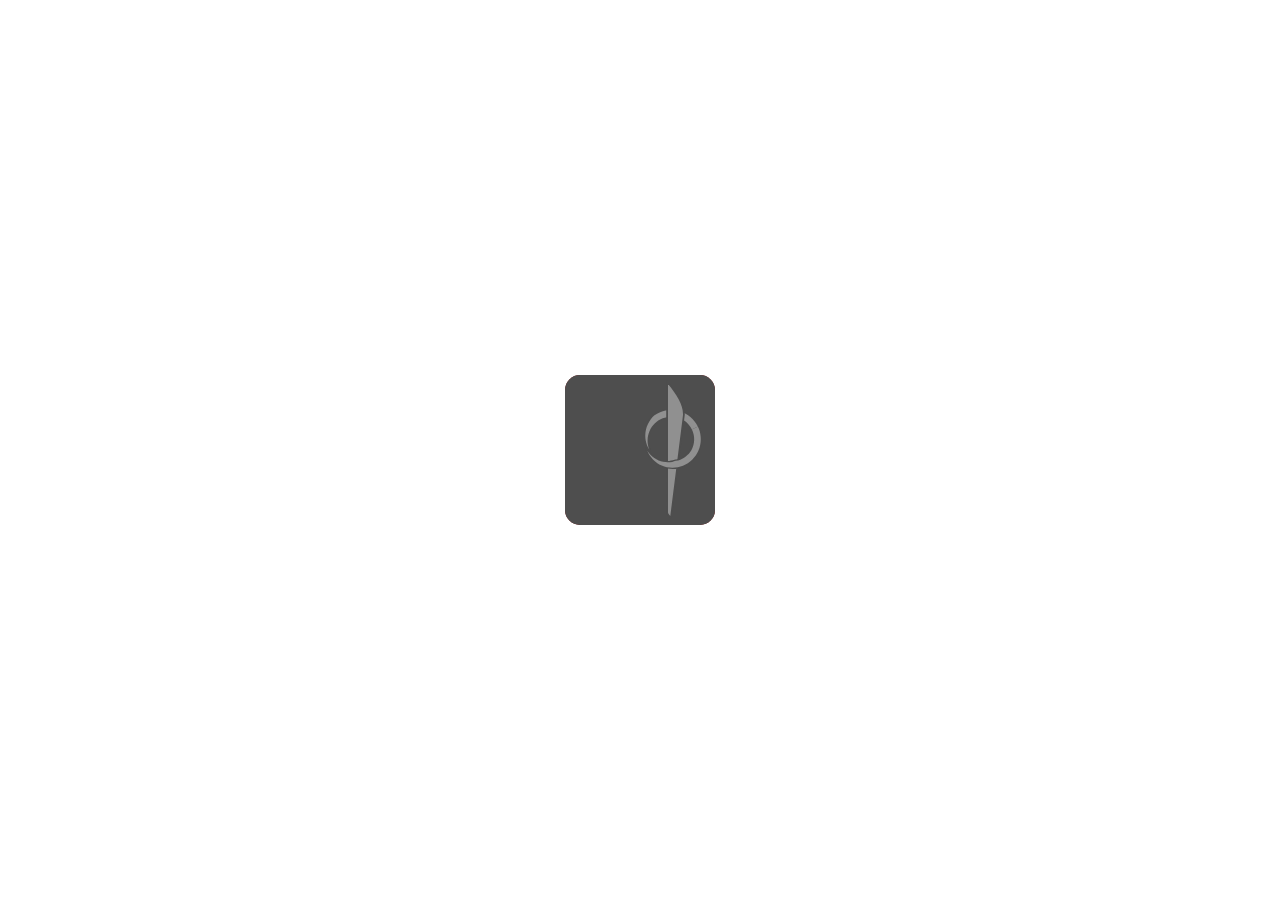
==== commit 567b4ca0: "add faded logo" ====
--- a/loader/index.html
+++ b/loader/index.html
@@ -10,76 +10,155 @@
 
 <body>
 
-    <div class="logo">
-        <div class="loader">
-            <div class="arrow_loader">
-                <svg width="200" height="500" version="1.1" viewBox="0 0 52.917 132.29" xmlns="http://www.w3.org/2000/svg">
-                    <g>
-                     <path d="m18.248 62.531c0.0052 19.664 0.01758 39.328 0.03711 58.992 0.40432 2.3538 2.4379 3.8984 4.1133 5.3809 0.74981 0.11631 1.0074-0.76463 0.94276-1.3508 3.7451-30.17 7.6185-60.324 11.3-90.501 0.08707-2.5315-0.36891-5.1492-1.0881-7.5348-2.1906-6.9097-6.504-12.875-10.91-18.533-1.4444-1.8506-2.9278-3.6704-4.3963-5.502 6.51e-4 19.683 0.0013 39.366 2e-3 59.049z" fill="#821919"/>
-                     <path d="m19.834 7.986v113.15c0.02312 1.1234 0.95527 2.1559 2.0425 3.1728l11.151-88.585c0.6999-8.6801-5.353-18.108-13.194-27.734z" fill="#ec8f34"/>
-                    </g>
-                </svg>           
-            </div>
-    
-            <div class="circle_loader">
-                <div class="left">
-                    <svg width="200" height="200" version="1.1" viewBox="0 0 52.917 52.917" xmlns="http://www.w3.org/2000/svg">
+    <div class="place_logo">
+        <div class="logo">
+            <div class="loader">
+                <div class="arrow_loader">
+                    <svg version="1.1" viewBox="0 0 52.917 132.29" xmlns="http://www.w3.org/2000/svg">
+                        <g>
+                            <path
+                                d="m18.248 62.531c0.0052 19.664 0.01758 39.328 0.03711 58.992 0.40432 2.3538 2.4379 3.8984 4.1133 5.3809 0.74981 0.11631 1.0074-0.76463 0.94276-1.3508 3.7451-30.17 7.6185-60.324 11.3-90.501 0.08707-2.5315-0.36891-5.1492-1.0881-7.5348-2.1906-6.9097-6.504-12.875-10.91-18.533-1.4444-1.8506-2.9278-3.6704-4.3963-5.502 6.51e-4 19.683 0.0013 39.366 2e-3 59.049z"
+                                fill="#821919" />
+                            <path
+                                d="m19.834 7.986v113.15c0.02312 1.1234 0.95527 2.1559 2.0425 3.1728l11.151-88.585c0.6999-8.6801-5.353-18.108-13.194-27.734z"
+                                fill="#ec8f34" />
+                        </g>
+                    </svg>
+                </div>
+
+                <div class="circle_loader">
+                    <div class="left">
+                        <svg version="1.1" viewBox="0 0 52.917 52.917" xmlns="http://www.w3.org/2000/svg">
+                            <g fill="#fff">
+                                <g transform="rotate(106.26 22.967 26.657)" fill="#fff">
+                                    <g transform="matrix(.0063202 -.047791 .047791 .0063202 22.083 -419.48)"
+                                        fill="#fff">
+                                        <path
+                                            d="m-9067.6 731.45c-67.94 0.89729-135.86 16.715-196.54 47.478-1.4098 0.72344-2.8237 1.439-4.2263 2.1764 7.4844-8.5222 14.968-17.046 22.451-25.568-16.179 0.95434-32.36 1.8809-48.541 2.8194-2.66 0.18261-5.3343 0.32395-7.9825 0.57539-19.873 7.372-39.238 16.112-57.896 26.172-58.74 31.639-110.55 75.97-151.15 128.89-16.135 21.03-30.502 43.423-42.848 66.88-20.865 39.714-35.786 82.509-44.451 126.52-16.981 86.027-10.264 176.74 20.095 259.06 24.342 66.022 63.741 126.28 113.64 175.81 38.953 38.693 84.399 70.887 134.01 94.45 22.163 10.562 45.17 19.332 68.695 26.347 76.804 22.932 159.15 26.847 237.83 11.655 40.086-7.7265 79.215-20.456 116.11-37.948 55.127-26.078 105.34-62.39 147.67-106.26 51.113-52.874 90.763-116.94 114.36-186.64 20.607-60.38 29.608-124.63 26.925-188.35-1.6904-40.3-8.0768-80.408-19.099-119.21-14.301-50.576-36.798-98.757-65.817-142.55-1.0515-1.7906-2.6448-3.1591-4.0024-4.7094-26.07-27.955-55.372-52.87-86.989-74.338-56.909-38.565-121.87-65.617-189.77-76.937-27.228-4.56-54.864-6.6612-82.469-6.3212zm-76.779 80.117c2.8531-2e-3 5.7059 0.0252 8.5586 0.0723 0.044-1e-3 1.1437 0.0279 1.5823 0.038 45.318 1.0528 90.503 10.046 132.58 26.957 30.95 12.468 60.094 29.339 86.486 49.74 13.364 10.335 26.033 21.566 37.9 33.59 0.051 0.0472 0.8016 0.8195 1.1121 1.1356 29.06 29.702 53.272 64.195 70.966 101.81 6.7514 14.387 12.521 29.235 17.262 44.404 0.081 0.2526 0.3541 1.1464 0.5091 1.6458 1.3168 4.2785 2.5381 8.5861 3.694 12.911 0.054 0.2251 0.3024 1.1605 0.4315 1.6596 0.177 0.6769 0.2352 0.8922 0.4071 1.5761 12.508 49.196 14.591 100.99 6.2422 151.06-5.4913 32.966-15.485 65.221-30.088 95.3-0.3171 0.6533-0.4294 0.8978-0.7138 1.4701-16.969 34.669-39.917 66.336-67.138 93.672-33.473 33.58-73.598 60.641-117.62 78.341-0.7169 0.2837-1.4336 0.5677-2.1504 0.8516-0.2779 0.1027-1.1191 0.4343-1.6133 0.6249-16.869 6.5205-34.271 11.658-51.973 15.363-0.2985 0.057-1.1758 0.2417-1.6965 0.3477-66.073 13.438-136.12 7.5895-198.72-17.661-29.316-11.857-56.787-28.162-81.491-47.882-0.2244-0.1862-0.9353-0.7523-1.3466-1.0844-5.8843-4.7399-11.602-9.6852-17.161-14.802-0.1755-0.1576-0.879-0.8159-1.2582-1.1666-27.367-25.474-50.565-55.45-68.185-88.434-2.0986-3.9295-4.1098-7.9052-6.0469-11.917-0.1103-0.2432-0.5164-1.0831-0.7406-1.5559-2.0311-4.2749-3.9622-8.5972-5.8023-12.958-0.084-0.1929-0.4613-1.1064-0.6587-1.5778-0.2256-0.5378-0.3703-0.9063-0.6373-1.5544-2.7244-6.6644-5.2124-13.426-7.4599-20.266-0.098-0.2914-0.372-1.1413-0.5376-1.6471-0.1839-0.5577-0.2757-0.8719-0.5013-1.5792-0.213-0.6802-0.3307-1.0353-0.5029-1.601-3.0388-9.7508-5.587-19.653-7.6711-29.651-0-0.048-0.2263-1.1218-0.3118-1.5529-1.9048-9.3289-3.3558-18.746-4.4851-28.199-10.842-29.195-17.624-59.89-20.109-90.934-0.019-0.2027-0.093-1.1949-0.1326-1.7029-1.2261-15.951-1.3444-31.986-0.387-47.955 0.01-0.1706 0.077-1.1948 0.1086-1.6967 1.4989-22.802 5.2515-45.457 11.243-67.51 0.076-0.2896 0.3173-1.1576 0.4569-1.6694 1.0758-3.9011 2.2295-7.7803 3.4357-11.643 0.077-0.2267 0.3637-1.1429 0.5215-1.6354 5.7119-17.894 12.878-35.316 21.266-52.12 0.139-0.26638 0.54-1.0721 0.7796-1.5455 27.155-53.741 66.948-100.94 114.92-137.28 0.2108-0.16328 0.9588-0.72149 1.3763-1.0367 1.2137-0.9138 2.435-1.8177 3.6608-2.7152-5.7148 6.3288-11.43 12.658-17.144 18.986 16.588-0.96782 33.178-1.9058 49.766-2.8614 2.5357-0.17222 5.0846-0.3017 7.6092-0.54169 20.163-7.4734 40.961-13.237 62.107-17.147 18.628-3.4676 37.515-5.5255 56.449-6.2152 0.043 4e-3 1.1435-0.0344 1.582-0.0462 3.7553-0.12772 7.5124-0.18128 11.27-0.20382z"
+                                            fill="#821919" />
+                                    </g>
+                                </g>
+                            </g>
+                            <g transform="rotate(106.26 22.967 26.657)">
+                                <g transform="matrix(.0063202 -.047791 .047791 .0063202 22.083 -419.48)" fill="#ec8f34">
+                                    <path transform="matrix(2.2085 0 0 2.2085 -8507.6 2012.5)"
+                                        d="m-437.88-347.9c1.4222 11.715 4.1341 23.265 8.1667 34.285 6.9922 19.332 18.247 37.551 32.518 53.136 14.304 15.552 31.669 28.52 50.825 37.399 1e-5 0 1e-5 0 2e-5 1e-5 19.13 8.9403 40.489 13.974 62.12 14.905 21.631 0.89159 43.6-2.3153 63.944-9.7865 20.365-7.4177 39.471-19.251 55.795-34.254 16.3-15.027 29.865-33.265 39.191-53.446 9.3705-20.162 14.622-42.557 15.558-65.228 0.90883-22.671-2.4934-45.679-10.372-67.064-1e-5 -2e-5 -1e-5 -3e-5 -1e-5 -4e-5 -7.8432-21.399-20.255-41.392-35.989-58.453-1e-5 -1e-5 -3e-5 -2e-5 -4e-5 -3e-5 -15.749-17.047-34.862-31.21-56.066-40.983-2e-5 0-3e-5 -1e-5 -4e-5 -2e-5 -21.193-9.8007-44.625-15.269-68.335-16.211-23.71-0.92609-47.759 2.6714-70.185 10.958 20.642-12.729 44.744-21.488 70.34-25.318h1e-5c25.596-3.836 52.742-2.7606 79.457 4.1558 26.7 6.9515 52.583 19.61 75.58 37.265h2e-5c9.8809 7.5626 19.239 16.049 27.911 25.399 9.2978 14.006 17.037 29.046 22.984 44.834 10.347 27.684 14.931 56.987 13.917 85.948-5e-6 1e-5 -9e-6 3e-5 -1.3e-5 5e-5 -0.96758 28.962-7.5358 57.625-19.509 84.031-7e-6 0-9e-6 1e-5 -1.1e-5 2e-5 -12.035 26.379-29.216 49.905-50.037 69.305-20.794 19.429-45.263 34.763-71.884 44.756-26.643 9.939-54.906 14.328-82.828 13.332-27.922-0.96242-55.55-7.313-80.923-18.856-25.355-11.588-48.006-28.171-66.684-48.245-18.698-20.055-33.453-43.638-43.02-69.225 0-2e-5 -1e-5 -4e-5 -1e-5 -5e-5 -9.5311-25.602-13.724-52.825-12.746-79.707 0-2e-5 1e-5 -4e-5 1e-5 -5e-5 0.95726-26.882 7.0902-53.474 18.203-77.816 2e-5 -1e-5 2e-5 -3e-5 2e-5 -4e-5 11.14-24.331 27.126-46.108 46.453-64.063 19.316-17.966 42.013-32.143 66.567-41.285-22.77 13.583-41.858 31.452-56.522 51.548-14.66 20.101-24.925 42.482-30.082 65.077-5.1925 22.58-5.3956 45.574-1.539 67.004 1e-5 0 1e-5 1e-5 1e-5 1e-5 1.6731 9.1954 4.0968 18.115 7.1955 26.604z"
+                                        fill="#ec8f34" />
+                                </g>
+                            </g>
+                        </svg>
+                    </div>
+                    <div class="reveal_left"></div>
+
+                    <div class="right">
+                        <svg version="1.1" viewBox="0 0 52.917 52.917" xmlns="http://www.w3.org/2000/svg">
+                            <g fill="#fff">
+                                <g transform="rotate(106.26 22.967 26.657)" fill="#fff">
+                                    <g transform="matrix(.0063202 -.047791 .047791 .0063202 22.083 -419.48)"
+                                        fill="#fff">
+                                        <path
+                                            d="m-9067.6 731.45c-67.94 0.89729-135.86 16.715-196.54 47.478-1.4098 0.72344-2.8237 1.439-4.2263 2.1764 7.4844-8.5222 14.968-17.046 22.451-25.568-16.179 0.95434-32.36 1.8809-48.541 2.8194-2.66 0.18261-5.3343 0.32395-7.9825 0.57539-19.873 7.372-39.238 16.112-57.896 26.172-58.74 31.639-110.55 75.97-151.15 128.89-16.135 21.03-30.502 43.423-42.848 66.88-20.865 39.714-35.786 82.509-44.451 126.52-16.981 86.027-10.264 176.74 20.095 259.06 24.342 66.022 63.741 126.28 113.64 175.81 38.953 38.693 84.399 70.887 134.01 94.45 22.163 10.562 45.17 19.332 68.695 26.347 76.804 22.932 159.15 26.847 237.83 11.655 40.086-7.7265 79.215-20.456 116.11-37.948 55.127-26.078 105.34-62.39 147.67-106.26 51.113-52.874 90.763-116.94 114.36-186.64 20.607-60.38 29.608-124.63 26.925-188.35-1.6904-40.3-8.0768-80.408-19.099-119.21-14.301-50.576-36.798-98.757-65.817-142.55-1.0515-1.7906-2.6448-3.1591-4.0024-4.7094-26.07-27.955-55.372-52.87-86.989-74.338-56.909-38.565-121.87-65.617-189.77-76.937-27.228-4.56-54.864-6.6612-82.469-6.3212zm-76.779 80.117c2.8531-2e-3 5.7059 0.0252 8.5586 0.0723 0.044-1e-3 1.1437 0.0279 1.5823 0.038 45.318 1.0528 90.503 10.046 132.58 26.957 30.95 12.468 60.094 29.339 86.486 49.74 13.364 10.335 26.033 21.566 37.9 33.59 0.051 0.0472 0.8016 0.8195 1.1121 1.1356 29.06 29.702 53.272 64.195 70.966 101.81 6.7514 14.387 12.521 29.235 17.262 44.404 0.081 0.2526 0.3541 1.1464 0.5091 1.6458 1.3168 4.2785 2.5381 8.5861 3.694 12.911 0.054 0.2251 0.3024 1.1605 0.4315 1.6596 0.177 0.6769 0.2352 0.8922 0.4071 1.5761 12.508 49.196 14.591 100.99 6.2422 151.06-5.4913 32.966-15.485 65.221-30.088 95.3-0.3171 0.6533-0.4294 0.8978-0.7138 1.4701-16.969 34.669-39.917 66.336-67.138 93.672-33.473 33.58-73.598 60.641-117.62 78.341-0.7169 0.2837-1.4336 0.5677-2.1504 0.8516-0.2779 0.1027-1.1191 0.4343-1.6133 0.6249-16.869 6.5205-34.271 11.658-51.973 15.363-0.2985 0.057-1.1758 0.2417-1.6965 0.3477-66.073 13.438-136.12 7.5895-198.72-17.661-29.316-11.857-56.787-28.162-81.491-47.882-0.2244-0.1862-0.9353-0.7523-1.3466-1.0844-5.8843-4.7399-11.602-9.6852-17.161-14.802-0.1755-0.1576-0.879-0.8159-1.2582-1.1666-27.367-25.474-50.565-55.45-68.185-88.434-2.0986-3.9295-4.1098-7.9052-6.0469-11.917-0.1103-0.2432-0.5164-1.0831-0.7406-1.5559-2.0311-4.2749-3.9622-8.5972-5.8023-12.958-0.084-0.1929-0.4613-1.1064-0.6587-1.5778-0.2256-0.5378-0.3703-0.9063-0.6373-1.5544-2.7244-6.6644-5.2124-13.426-7.4599-20.266-0.098-0.2914-0.372-1.1413-0.5376-1.6471-0.1839-0.5577-0.2757-0.8719-0.5013-1.5792-0.213-0.6802-0.3307-1.0353-0.5029-1.601-3.0388-9.7508-5.587-19.653-7.6711-29.651-0-0.048-0.2263-1.1218-0.3118-1.5529-1.9048-9.3289-3.3558-18.746-4.4851-28.199-10.842-29.195-17.624-59.89-20.109-90.934-0.019-0.2027-0.093-1.1949-0.1326-1.7029-1.2261-15.951-1.3444-31.986-0.387-47.955 0.01-0.1706 0.077-1.1948 0.1086-1.6967 1.4989-22.802 5.2515-45.457 11.243-67.51 0.076-0.2896 0.3173-1.1576 0.4569-1.6694 1.0758-3.9011 2.2295-7.7803 3.4357-11.643 0.077-0.2267 0.3637-1.1429 0.5215-1.6354 5.7119-17.894 12.878-35.316 21.266-52.12 0.139-0.26638 0.54-1.0721 0.7796-1.5455 27.155-53.741 66.948-100.94 114.92-137.28 0.2108-0.16328 0.9588-0.72149 1.3763-1.0367 1.2137-0.9138 2.435-1.8177 3.6608-2.7152-5.7148 6.3288-11.43 12.658-17.144 18.986 16.588-0.96782 33.178-1.9058 49.766-2.8614 2.5357-0.17222 5.0846-0.3017 7.6092-0.54169 20.163-7.4734 40.961-13.237 62.107-17.147 18.628-3.4676 37.515-5.5255 56.449-6.2152 0.043 4e-3 1.1435-0.0344 1.582-0.0462 3.7553-0.12772 7.5124-0.18128 11.27-0.20382z"
+                                            fill="#821919" />
+                                    </g>
+                                </g>
+                            </g>
+                            <g transform="rotate(106.26 22.967 26.657)">
+                                <g transform="matrix(.0063202 -.047791 .047791 .0063202 22.083 -419.48)" fill="#ec8f34">
+                                    <path transform="matrix(2.2085 0 0 2.2085 -8507.6 2012.5)"
+                                        d="m-437.88-347.9c1.4222 11.715 4.1341 23.265 8.1667 34.285 6.9922 19.332 18.247 37.551 32.518 53.136 14.304 15.552 31.669 28.52 50.825 37.399 1e-5 0 1e-5 0 2e-5 1e-5 19.13 8.9403 40.489 13.974 62.12 14.905 21.631 0.89159 43.6-2.3153 63.944-9.7865 20.365-7.4177 39.471-19.251 55.795-34.254 16.3-15.027 29.865-33.265 39.191-53.446 9.3705-20.162 14.622-42.557 15.558-65.228 0.90883-22.671-2.4934-45.679-10.372-67.064-1e-5 -2e-5 -1e-5 -3e-5 -1e-5 -4e-5 -7.8432-21.399-20.255-41.392-35.989-58.453-1e-5 -1e-5 -3e-5 -2e-5 -4e-5 -3e-5 -15.749-17.047-34.862-31.21-56.066-40.983-2e-5 0-3e-5 -1e-5 -4e-5 -2e-5 -21.193-9.8007-44.625-15.269-68.335-16.211-23.71-0.92609-47.759 2.6714-70.185 10.958 20.642-12.729 44.744-21.488 70.34-25.318h1e-5c25.596-3.836 52.742-2.7606 79.457 4.1558 26.7 6.9515 52.583 19.61 75.58 37.265h2e-5c9.8809 7.5626 19.239 16.049 27.911 25.399 9.2978 14.006 17.037 29.046 22.984 44.834 10.347 27.684 14.931 56.987 13.917 85.948-5e-6 1e-5 -9e-6 3e-5 -1.3e-5 5e-5 -0.96758 28.962-7.5358 57.625-19.509 84.031-7e-6 0-9e-6 1e-5 -1.1e-5 2e-5 -12.035 26.379-29.216 49.905-50.037 69.305-20.794 19.429-45.263 34.763-71.884 44.756-26.643 9.939-54.906 14.328-82.828 13.332-27.922-0.96242-55.55-7.313-80.923-18.856-25.355-11.588-48.006-28.171-66.684-48.245-18.698-20.055-33.453-43.638-43.02-69.225 0-2e-5 -1e-5 -4e-5 -1e-5 -5e-5 -9.5311-25.602-13.724-52.825-12.746-79.707 0-2e-5 1e-5 -4e-5 1e-5 -5e-5 0.95726-26.882 7.0902-53.474 18.203-77.816 2e-5 -1e-5 2e-5 -3e-5 2e-5 -4e-5 11.14-24.331 27.126-46.108 46.453-64.063 19.316-17.966 42.013-32.143 66.567-41.285-22.77 13.583-41.858 31.452-56.522 51.548-14.66 20.101-24.925 42.482-30.082 65.077-5.1925 22.58-5.3956 45.574-1.539 67.004 1e-5 0 1e-5 1e-5 1e-5 1e-5 1.6731 9.1954 4.0968 18.115 7.1955 26.604z"
+                                        fill="#ec8f34" />
+                                </g>
+                            </g>
+                        </svg>
+                    </div>
+                    <div class="reveal_right"></div>
+                </div>
+
+                <div class="low_circle">
+                    <svg version="1.1" viewBox="0 0 52.917 52.917" xmlns="http://www.w3.org/2000/svg">
                         <g fill="#fff">
-                         <g transform="rotate(106.26 22.967 26.657)" fill="#fff">
-                          <g transform="matrix(.0063202 -.047791 .047791 .0063202 22.083 -419.48)" fill="#fff">
-                           <path d="m-9067.6 731.45c-67.94 0.89729-135.86 16.715-196.54 47.478-1.4098 0.72344-2.8237 1.439-4.2263 2.1764 7.4844-8.5222 14.968-17.046 22.451-25.568-16.179 0.95434-32.36 1.8809-48.541 2.8194-2.66 0.18261-5.3343 0.32395-7.9825 0.57539-19.873 7.372-39.238 16.112-57.896 26.172-58.74 31.639-110.55 75.97-151.15 128.89-16.135 21.03-30.502 43.423-42.848 66.88-20.865 39.714-35.786 82.509-44.451 126.52-16.981 86.027-10.264 176.74 20.095 259.06 24.342 66.022 63.741 126.28 113.64 175.81 38.953 38.693 84.399 70.887 134.01 94.45 22.163 10.562 45.17 19.332 68.695 26.347 76.804 22.932 159.15 26.847 237.83 11.655 40.086-7.7265 79.215-20.456 116.11-37.948 55.127-26.078 105.34-62.39 147.67-106.26 51.113-52.874 90.763-116.94 114.36-186.64 20.607-60.38 29.608-124.63 26.925-188.35-1.6904-40.3-8.0768-80.408-19.099-119.21-14.301-50.576-36.798-98.757-65.817-142.55-1.0515-1.7906-2.6448-3.1591-4.0024-4.7094-26.07-27.955-55.372-52.87-86.989-74.338-56.909-38.565-121.87-65.617-189.77-76.937-27.228-4.56-54.864-6.6612-82.469-6.3212zm-76.779 80.117c2.8531-2e-3 5.7059 0.0252 8.5586 0.0723 0.044-1e-3 1.1437 0.0279 1.5823 0.038 45.318 1.0528 90.503 10.046 132.58 26.957 30.95 12.468 60.094 29.339 86.486 49.74 13.364 10.335 26.033 21.566 37.9 33.59 0.051 0.0472 0.8016 0.8195 1.1121 1.1356 29.06 29.702 53.272 64.195 70.966 101.81 6.7514 14.387 12.521 29.235 17.262 44.404 0.081 0.2526 0.3541 1.1464 0.5091 1.6458 1.3168 4.2785 2.5381 8.5861 3.694 12.911 0.054 0.2251 0.3024 1.1605 0.4315 1.6596 0.177 0.6769 0.2352 0.8922 0.4071 1.5761 12.508 49.196 14.591 100.99 6.2422 151.06-5.4913 32.966-15.485 65.221-30.088 95.3-0.3171 0.6533-0.4294 0.8978-0.7138 1.4701-16.969 34.669-39.917 66.336-67.138 93.672-33.473 33.58-73.598 60.641-117.62 78.341-0.7169 0.2837-1.4336 0.5677-2.1504 0.8516-0.2779 0.1027-1.1191 0.4343-1.6133 0.6249-16.869 6.5205-34.271 11.658-51.973 15.363-0.2985 0.057-1.1758 0.2417-1.6965 0.3477-66.073 13.438-136.12 7.5895-198.72-17.661-29.316-11.857-56.787-28.162-81.491-47.882-0.2244-0.1862-0.9353-0.7523-1.3466-1.0844-5.8843-4.7399-11.602-9.6852-17.161-14.802-0.1755-0.1576-0.879-0.8159-1.2582-1.1666-27.367-25.474-50.565-55.45-68.185-88.434-2.0986-3.9295-4.1098-7.9052-6.0469-11.917-0.1103-0.2432-0.5164-1.0831-0.7406-1.5559-2.0311-4.2749-3.9622-8.5972-5.8023-12.958-0.084-0.1929-0.4613-1.1064-0.6587-1.5778-0.2256-0.5378-0.3703-0.9063-0.6373-1.5544-2.7244-6.6644-5.2124-13.426-7.4599-20.266-0.098-0.2914-0.372-1.1413-0.5376-1.6471-0.1839-0.5577-0.2757-0.8719-0.5013-1.5792-0.213-0.6802-0.3307-1.0353-0.5029-1.601-3.0388-9.7508-5.587-19.653-7.6711-29.651-0-0.048-0.2263-1.1218-0.3118-1.5529-1.9048-9.3289-3.3558-18.746-4.4851-28.199-10.842-29.195-17.624-59.89-20.109-90.934-0.019-0.2027-0.093-1.1949-0.1326-1.7029-1.2261-15.951-1.3444-31.986-0.387-47.955 0.01-0.1706 0.077-1.1948 0.1086-1.6967 1.4989-22.802 5.2515-45.457 11.243-67.51 0.076-0.2896 0.3173-1.1576 0.4569-1.6694 1.0758-3.9011 2.2295-7.7803 3.4357-11.643 0.077-0.2267 0.3637-1.1429 0.5215-1.6354 5.7119-17.894 12.878-35.316 21.266-52.12 0.139-0.26638 0.54-1.0721 0.7796-1.5455 27.155-53.741 66.948-100.94 114.92-137.28 0.2108-0.16328 0.9588-0.72149 1.3763-1.0367 1.2137-0.9138 2.435-1.8177 3.6608-2.7152-5.7148 6.3288-11.43 12.658-17.144 18.986 16.588-0.96782 33.178-1.9058 49.766-2.8614 2.5357-0.17222 5.0846-0.3017 7.6092-0.54169 20.163-7.4734 40.961-13.237 62.107-17.147 18.628-3.4676 37.515-5.5255 56.449-6.2152 0.043 4e-3 1.1435-0.0344 1.582-0.0462 3.7553-0.12772 7.5124-0.18128 11.27-0.20382z" fill="#821919"/>
-                          </g>
-                         </g>
+                            <g transform="rotate(106.26 22.967 26.657)" fill="#fff">
+                                <g transform="matrix(.0063202 -.047791 .047791 .0063202 22.083 -419.48)" fill="#fff">
+                                    <path
+                                        d="m-9067.6 731.45c-67.94 0.89729-135.86 16.715-196.54 47.478-1.4098 0.72344-2.8237 1.439-4.2263 2.1764 7.4844-8.5222 14.968-17.046 22.451-25.568-16.179 0.95434-32.36 1.8809-48.541 2.8194-2.66 0.18261-5.3343 0.32395-7.9825 0.57539-19.873 7.372-39.238 16.112-57.896 26.172-58.74 31.639-110.55 75.97-151.15 128.89-16.135 21.03-30.502 43.423-42.848 66.88-20.865 39.714-35.786 82.509-44.451 126.52-16.981 86.027-10.264 176.74 20.095 259.06 24.342 66.022 63.741 126.28 113.64 175.81 38.953 38.693 84.399 70.887 134.01 94.45 22.163 10.562 45.17 19.332 68.695 26.347 76.804 22.932 159.15 26.847 237.83 11.655 40.086-7.7265 79.215-20.456 116.11-37.948 55.127-26.078 105.34-62.39 147.67-106.26 51.113-52.874 90.763-116.94 114.36-186.64 20.607-60.38 29.608-124.63 26.925-188.35-1.6904-40.3-8.0768-80.408-19.099-119.21-14.301-50.576-36.798-98.757-65.817-142.55-1.0515-1.7906-2.6448-3.1591-4.0024-4.7094-26.07-27.955-55.372-52.87-86.989-74.338-56.909-38.565-121.87-65.617-189.77-76.937-27.228-4.56-54.864-6.6612-82.469-6.3212zm-76.779 80.117c2.8531-2e-3 5.7059 0.0252 8.5586 0.0723 0.044-1e-3 1.1437 0.0279 1.5823 0.038 45.318 1.0528 90.503 10.046 132.58 26.957 30.95 12.468 60.094 29.339 86.486 49.74 13.364 10.335 26.033 21.566 37.9 33.59 0.051 0.0472 0.8016 0.8195 1.1121 1.1356 29.06 29.702 53.272 64.195 70.966 101.81 6.7514 14.387 12.521 29.235 17.262 44.404 0.081 0.2526 0.3541 1.1464 0.5091 1.6458 1.3168 4.2785 2.5381 8.5861 3.694 12.911 0.054 0.2251 0.3024 1.1605 0.4315 1.6596 0.177 0.6769 0.2352 0.8922 0.4071 1.5761 12.508 49.196 14.591 100.99 6.2422 151.06-5.4913 32.966-15.485 65.221-30.088 95.3-0.3171 0.6533-0.4294 0.8978-0.7138 1.4701-16.969 34.669-39.917 66.336-67.138 93.672-33.473 33.58-73.598 60.641-117.62 78.341-0.7169 0.2837-1.4336 0.5677-2.1504 0.8516-0.2779 0.1027-1.1191 0.4343-1.6133 0.6249-16.869 6.5205-34.271 11.658-51.973 15.363-0.2985 0.057-1.1758 0.2417-1.6965 0.3477-66.073 13.438-136.12 7.5895-198.72-17.661-29.316-11.857-56.787-28.162-81.491-47.882-0.2244-0.1862-0.9353-0.7523-1.3466-1.0844-5.8843-4.7399-11.602-9.6852-17.161-14.802-0.1755-0.1576-0.879-0.8159-1.2582-1.1666-27.367-25.474-50.565-55.45-68.185-88.434-2.0986-3.9295-4.1098-7.9052-6.0469-11.917-0.1103-0.2432-0.5164-1.0831-0.7406-1.5559-2.0311-4.2749-3.9622-8.5972-5.8023-12.958-0.084-0.1929-0.4613-1.1064-0.6587-1.5778-0.2256-0.5378-0.3703-0.9063-0.6373-1.5544-2.7244-6.6644-5.2124-13.426-7.4599-20.266-0.098-0.2914-0.372-1.1413-0.5376-1.6471-0.1839-0.5577-0.2757-0.8719-0.5013-1.5792-0.213-0.6802-0.3307-1.0353-0.5029-1.601-3.0388-9.7508-5.587-19.653-7.6711-29.651-0-0.048-0.2263-1.1218-0.3118-1.5529-1.9048-9.3289-3.3558-18.746-4.4851-28.199-10.842-29.195-17.624-59.89-20.109-90.934-0.019-0.2027-0.093-1.1949-0.1326-1.7029-1.2261-15.951-1.3444-31.986-0.387-47.955 0.01-0.1706 0.077-1.1948 0.1086-1.6967 1.4989-22.802 5.2515-45.457 11.243-67.51 0.076-0.2896 0.3173-1.1576 0.4569-1.6694 1.0758-3.9011 2.2295-7.7803 3.4357-11.643 0.077-0.2267 0.3637-1.1429 0.5215-1.6354 5.7119-17.894 12.878-35.316 21.266-52.12 0.139-0.26638 0.54-1.0721 0.7796-1.5455 27.155-53.741 66.948-100.94 114.92-137.28 0.2108-0.16328 0.9588-0.72149 1.3763-1.0367 1.2137-0.9138 2.435-1.8177 3.6608-2.7152-5.7148 6.3288-11.43 12.658-17.144 18.986 16.588-0.96782 33.178-1.9058 49.766-2.8614 2.5357-0.17222 5.0846-0.3017 7.6092-0.54169 20.163-7.4734 40.961-13.237 62.107-17.147 18.628-3.4676 37.515-5.5255 56.449-6.2152 0.043 4e-3 1.1435-0.0344 1.582-0.0462 3.7553-0.12772 7.5124-0.18128 11.27-0.20382z"
+                                        fill="#821919" />
+                                </g>
+                            </g>
                         </g>
                         <g transform="rotate(106.26 22.967 26.657)">
-                         <g transform="matrix(.0063202 -.047791 .047791 .0063202 22.083 -419.48)" fill="#ec8f34">
-                          <path transform="matrix(2.2085 0 0 2.2085 -8507.6 2012.5)" d="m-437.88-347.9c1.4222 11.715 4.1341 23.265 8.1667 34.285 6.9922 19.332 18.247 37.551 32.518 53.136 14.304 15.552 31.669 28.52 50.825 37.399 1e-5 0 1e-5 0 2e-5 1e-5 19.13 8.9403 40.489 13.974 62.12 14.905 21.631 0.89159 43.6-2.3153 63.944-9.7865 20.365-7.4177 39.471-19.251 55.795-34.254 16.3-15.027 29.865-33.265 39.191-53.446 9.3705-20.162 14.622-42.557 15.558-65.228 0.90883-22.671-2.4934-45.679-10.372-67.064-1e-5 -2e-5 -1e-5 -3e-5 -1e-5 -4e-5 -7.8432-21.399-20.255-41.392-35.989-58.453-1e-5 -1e-5 -3e-5 -2e-5 -4e-5 -3e-5 -15.749-17.047-34.862-31.21-56.066-40.983-2e-5 0-3e-5 -1e-5 -4e-5 -2e-5 -21.193-9.8007-44.625-15.269-68.335-16.211-23.71-0.92609-47.759 2.6714-70.185 10.958 20.642-12.729 44.744-21.488 70.34-25.318h1e-5c25.596-3.836 52.742-2.7606 79.457 4.1558 26.7 6.9515 52.583 19.61 75.58 37.265h2e-5c9.8809 7.5626 19.239 16.049 27.911 25.399 9.2978 14.006 17.037 29.046 22.984 44.834 10.347 27.684 14.931 56.987 13.917 85.948-5e-6 1e-5 -9e-6 3e-5 -1.3e-5 5e-5 -0.96758 28.962-7.5358 57.625-19.509 84.031-7e-6 0-9e-6 1e-5 -1.1e-5 2e-5 -12.035 26.379-29.216 49.905-50.037 69.305-20.794 19.429-45.263 34.763-71.884 44.756-26.643 9.939-54.906 14.328-82.828 13.332-27.922-0.96242-55.55-7.313-80.923-18.856-25.355-11.588-48.006-28.171-66.684-48.245-18.698-20.055-33.453-43.638-43.02-69.225 0-2e-5 -1e-5 -4e-5 -1e-5 -5e-5 -9.5311-25.602-13.724-52.825-12.746-79.707 0-2e-5 1e-5 -4e-5 1e-5 -5e-5 0.95726-26.882 7.0902-53.474 18.203-77.816 2e-5 -1e-5 2e-5 -3e-5 2e-5 -4e-5 11.14-24.331 27.126-46.108 46.453-64.063 19.316-17.966 42.013-32.143 66.567-41.285-22.77 13.583-41.858 31.452-56.522 51.548-14.66 20.101-24.925 42.482-30.082 65.077-5.1925 22.58-5.3956 45.574-1.539 67.004 1e-5 0 1e-5 1e-5 1e-5 1e-5 1.6731 9.1954 4.0968 18.115 7.1955 26.604z" fill="#ec8f34"/>
-                         </g>
+                            <g transform="matrix(.0063202 -.047791 .047791 .0063202 22.083 -419.48)" fill="#ec8f34">
+                                <path transform="matrix(2.2085 0 0 2.2085 -8507.6 2012.5)"
+                                    d="m-437.88-347.9c1.4222 11.715 4.1341 23.265 8.1667 34.285 6.9922 19.332 18.247 37.551 32.518 53.136 14.304 15.552 31.669 28.52 50.825 37.399 1e-5 0 1e-5 0 2e-5 1e-5 19.13 8.9403 40.489 13.974 62.12 14.905 21.631 0.89159 43.6-2.3153 63.944-9.7865 20.365-7.4177 39.471-19.251 55.795-34.254 16.3-15.027 29.865-33.265 39.191-53.446 9.3705-20.162 14.622-42.557 15.558-65.228 0.90883-22.671-2.4934-45.679-10.372-67.064-1e-5 -2e-5 -1e-5 -3e-5 -1e-5 -4e-5 -7.8432-21.399-20.255-41.392-35.989-58.453-1e-5 -1e-5 -3e-5 -2e-5 -4e-5 -3e-5 -15.749-17.047-34.862-31.21-56.066-40.983-2e-5 0-3e-5 -1e-5 -4e-5 -2e-5 -21.193-9.8007-44.625-15.269-68.335-16.211-23.71-0.92609-47.759 2.6714-70.185 10.958 20.642-12.729 44.744-21.488 70.34-25.318h1e-5c25.596-3.836 52.742-2.7606 79.457 4.1558 26.7 6.9515 52.583 19.61 75.58 37.265h2e-5c9.8809 7.5626 19.239 16.049 27.911 25.399 9.2978 14.006 17.037 29.046 22.984 44.834 10.347 27.684 14.931 56.987 13.917 85.948-5e-6 1e-5 -9e-6 3e-5 -1.3e-5 5e-5 -0.96758 28.962-7.5358 57.625-19.509 84.031-7e-6 0-9e-6 1e-5 -1.1e-5 2e-5 -12.035 26.379-29.216 49.905-50.037 69.305-20.794 19.429-45.263 34.763-71.884 44.756-26.643 9.939-54.906 14.328-82.828 13.332-27.922-0.96242-55.55-7.313-80.923-18.856-25.355-11.588-48.006-28.171-66.684-48.245-18.698-20.055-33.453-43.638-43.02-69.225 0-2e-5 -1e-5 -4e-5 -1e-5 -5e-5 -9.5311-25.602-13.724-52.825-12.746-79.707 0-2e-5 1e-5 -4e-5 1e-5 -5e-5 0.95726-26.882 7.0902-53.474 18.203-77.816 2e-5 -1e-5 2e-5 -3e-5 2e-5 -4e-5 11.14-24.331 27.126-46.108 46.453-64.063 19.316-17.966 42.013-32.143 66.567-41.285-22.77 13.583-41.858 31.452-56.522 51.548-14.66 20.101-24.925 42.482-30.082 65.077-5.1925 22.58-5.3956 45.574-1.539 67.004 1e-5 0 1e-5 1e-5 1e-5 1e-5 1.6731 9.1954 4.0968 18.115 7.1955 26.604z"
+                                    fill="#ec8f34" />
+                            </g>
                         </g>
-                       </svg>    
+                    </svg>
                 </div>
-                <div class="reveal_left"></div>
-    
-                <div class="right">
-                    <svg width="200" height="200" version="1.1" viewBox="0 0 52.917 52.917" xmlns="http://www.w3.org/2000/svg">
-                        <g fill="#fff">
-                         <g transform="rotate(106.26 22.967 26.657)" fill="#fff">
-                          <g transform="matrix(.0063202 -.047791 .047791 .0063202 22.083 -419.48)" fill="#fff">
-                           <path d="m-9067.6 731.45c-67.94 0.89729-135.86 16.715-196.54 47.478-1.4098 0.72344-2.8237 1.439-4.2263 2.1764 7.4844-8.5222 14.968-17.046 22.451-25.568-16.179 0.95434-32.36 1.8809-48.541 2.8194-2.66 0.18261-5.3343 0.32395-7.9825 0.57539-19.873 7.372-39.238 16.112-57.896 26.172-58.74 31.639-110.55 75.97-151.15 128.89-16.135 21.03-30.502 43.423-42.848 66.88-20.865 39.714-35.786 82.509-44.451 126.52-16.981 86.027-10.264 176.74 20.095 259.06 24.342 66.022 63.741 126.28 113.64 175.81 38.953 38.693 84.399 70.887 134.01 94.45 22.163 10.562 45.17 19.332 68.695 26.347 76.804 22.932 159.15 26.847 237.83 11.655 40.086-7.7265 79.215-20.456 116.11-37.948 55.127-26.078 105.34-62.39 147.67-106.26 51.113-52.874 90.763-116.94 114.36-186.64 20.607-60.38 29.608-124.63 26.925-188.35-1.6904-40.3-8.0768-80.408-19.099-119.21-14.301-50.576-36.798-98.757-65.817-142.55-1.0515-1.7906-2.6448-3.1591-4.0024-4.7094-26.07-27.955-55.372-52.87-86.989-74.338-56.909-38.565-121.87-65.617-189.77-76.937-27.228-4.56-54.864-6.6612-82.469-6.3212zm-76.779 80.117c2.8531-2e-3 5.7059 0.0252 8.5586 0.0723 0.044-1e-3 1.1437 0.0279 1.5823 0.038 45.318 1.0528 90.503 10.046 132.58 26.957 30.95 12.468 60.094 29.339 86.486 49.74 13.364 10.335 26.033 21.566 37.9 33.59 0.051 0.0472 0.8016 0.8195 1.1121 1.1356 29.06 29.702 53.272 64.195 70.966 101.81 6.7514 14.387 12.521 29.235 17.262 44.404 0.081 0.2526 0.3541 1.1464 0.5091 1.6458 1.3168 4.2785 2.5381 8.5861 3.694 12.911 0.054 0.2251 0.3024 1.1605 0.4315 1.6596 0.177 0.6769 0.2352 0.8922 0.4071 1.5761 12.508 49.196 14.591 100.99 6.2422 151.06-5.4913 32.966-15.485 65.221-30.088 95.3-0.3171 0.6533-0.4294 0.8978-0.7138 1.4701-16.969 34.669-39.917 66.336-67.138 93.672-33.473 33.58-73.598 60.641-117.62 78.341-0.7169 0.2837-1.4336 0.5677-2.1504 0.8516-0.2779 0.1027-1.1191 0.4343-1.6133 0.6249-16.869 6.5205-34.271 11.658-51.973 15.363-0.2985 0.057-1.1758 0.2417-1.6965 0.3477-66.073 13.438-136.12 7.5895-198.72-17.661-29.316-11.857-56.787-28.162-81.491-47.882-0.2244-0.1862-0.9353-0.7523-1.3466-1.0844-5.8843-4.7399-11.602-9.6852-17.161-14.802-0.1755-0.1576-0.879-0.8159-1.2582-1.1666-27.367-25.474-50.565-55.45-68.185-88.434-2.0986-3.9295-4.1098-7.9052-6.0469-11.917-0.1103-0.2432-0.5164-1.0831-0.7406-1.5559-2.0311-4.2749-3.9622-8.5972-5.8023-12.958-0.084-0.1929-0.4613-1.1064-0.6587-1.5778-0.2256-0.5378-0.3703-0.9063-0.6373-1.5544-2.7244-6.6644-5.2124-13.426-7.4599-20.266-0.098-0.2914-0.372-1.1413-0.5376-1.6471-0.1839-0.5577-0.2757-0.8719-0.5013-1.5792-0.213-0.6802-0.3307-1.0353-0.5029-1.601-3.0388-9.7508-5.587-19.653-7.6711-29.651-0-0.048-0.2263-1.1218-0.3118-1.5529-1.9048-9.3289-3.3558-18.746-4.4851-28.199-10.842-29.195-17.624-59.89-20.109-90.934-0.019-0.2027-0.093-1.1949-0.1326-1.7029-1.2261-15.951-1.3444-31.986-0.387-47.955 0.01-0.1706 0.077-1.1948 0.1086-1.6967 1.4989-22.802 5.2515-45.457 11.243-67.51 0.076-0.2896 0.3173-1.1576 0.4569-1.6694 1.0758-3.9011 2.2295-7.7803 3.4357-11.643 0.077-0.2267 0.3637-1.1429 0.5215-1.6354 5.7119-17.894 12.878-35.316 21.266-52.12 0.139-0.26638 0.54-1.0721 0.7796-1.5455 27.155-53.741 66.948-100.94 114.92-137.28 0.2108-0.16328 0.9588-0.72149 1.3763-1.0367 1.2137-0.9138 2.435-1.8177 3.6608-2.7152-5.7148 6.3288-11.43 12.658-17.144 18.986 16.588-0.96782 33.178-1.9058 49.766-2.8614 2.5357-0.17222 5.0846-0.3017 7.6092-0.54169 20.163-7.4734 40.961-13.237 62.107-17.147 18.628-3.4676 37.515-5.5255 56.449-6.2152 0.043 4e-3 1.1435-0.0344 1.582-0.0462 3.7553-0.12772 7.5124-0.18128 11.27-0.20382z" fill="#821919"/>
-                          </g>
-                         </g>
-                        </g>
-                        <g transform="rotate(106.26 22.967 26.657)">
-                         <g transform="matrix(.0063202 -.047791 .047791 .0063202 22.083 -419.48)" fill="#ec8f34">
-                          <path transform="matrix(2.2085 0 0 2.2085 -8507.6 2012.5)" d="m-437.88-347.9c1.4222 11.715 4.1341 23.265 8.1667 34.285 6.9922 19.332 18.247 37.551 32.518 53.136 14.304 15.552 31.669 28.52 50.825 37.399 1e-5 0 1e-5 0 2e-5 1e-5 19.13 8.9403 40.489 13.974 62.12 14.905 21.631 0.89159 43.6-2.3153 63.944-9.7865 20.365-7.4177 39.471-19.251 55.795-34.254 16.3-15.027 29.865-33.265 39.191-53.446 9.3705-20.162 14.622-42.557 15.558-65.228 0.90883-22.671-2.4934-45.679-10.372-67.064-1e-5 -2e-5 -1e-5 -3e-5 -1e-5 -4e-5 -7.8432-21.399-20.255-41.392-35.989-58.453-1e-5 -1e-5 -3e-5 -2e-5 -4e-5 -3e-5 -15.749-17.047-34.862-31.21-56.066-40.983-2e-5 0-3e-5 -1e-5 -4e-5 -2e-5 -21.193-9.8007-44.625-15.269-68.335-16.211-23.71-0.92609-47.759 2.6714-70.185 10.958 20.642-12.729 44.744-21.488 70.34-25.318h1e-5c25.596-3.836 52.742-2.7606 79.457 4.1558 26.7 6.9515 52.583 19.61 75.58 37.265h2e-5c9.8809 7.5626 19.239 16.049 27.911 25.399 9.2978 14.006 17.037 29.046 22.984 44.834 10.347 27.684 14.931 56.987 13.917 85.948-5e-6 1e-5 -9e-6 3e-5 -1.3e-5 5e-5 -0.96758 28.962-7.5358 57.625-19.509 84.031-7e-6 0-9e-6 1e-5 -1.1e-5 2e-5 -12.035 26.379-29.216 49.905-50.037 69.305-20.794 19.429-45.263 34.763-71.884 44.756-26.643 9.939-54.906 14.328-82.828 13.332-27.922-0.96242-55.55-7.313-80.923-18.856-25.355-11.588-48.006-28.171-66.684-48.245-18.698-20.055-33.453-43.638-43.02-69.225 0-2e-5 -1e-5 -4e-5 -1e-5 -5e-5 -9.5311-25.602-13.724-52.825-12.746-79.707 0-2e-5 1e-5 -4e-5 1e-5 -5e-5 0.95726-26.882 7.0902-53.474 18.203-77.816 2e-5 -1e-5 2e-5 -3e-5 2e-5 -4e-5 11.14-24.331 27.126-46.108 46.453-64.063 19.316-17.966 42.013-32.143 66.567-41.285-22.77 13.583-41.858 31.452-56.522 51.548-14.66 20.101-24.925 42.482-30.082 65.077-5.1925 22.58-5.3956 45.574-1.539 67.004 1e-5 0 1e-5 1e-5 1e-5 1e-5 1.6731 9.1954 4.0968 18.115 7.1955 26.604z" fill="#ec8f34"/>
-                         </g>
-                        </g>
-                       </svg>                  
-                </div>
-                <div class="reveal_right"></div>
-            </div>
-    
-            <div class="low_circle">
-                <svg width="200" height="200" version="1.1" viewBox="0 0 52.917 52.917" xmlns="http://www.w3.org/2000/svg">
-                    <g fill="#fff">
-                     <g transform="rotate(106.26 22.967 26.657)" fill="#fff">
-                      <g transform="matrix(.0063202 -.047791 .047791 .0063202 22.083 -419.48)" fill="#fff">
-                       <path d="m-9067.6 731.45c-67.94 0.89729-135.86 16.715-196.54 47.478-1.4098 0.72344-2.8237 1.439-4.2263 2.1764 7.4844-8.5222 14.968-17.046 22.451-25.568-16.179 0.95434-32.36 1.8809-48.541 2.8194-2.66 0.18261-5.3343 0.32395-7.9825 0.57539-19.873 7.372-39.238 16.112-57.896 26.172-58.74 31.639-110.55 75.97-151.15 128.89-16.135 21.03-30.502 43.423-42.848 66.88-20.865 39.714-35.786 82.509-44.451 126.52-16.981 86.027-10.264 176.74 20.095 259.06 24.342 66.022 63.741 126.28 113.64 175.81 38.953 38.693 84.399 70.887 134.01 94.45 22.163 10.562 45.17 19.332 68.695 26.347 76.804 22.932 159.15 26.847 237.83 11.655 40.086-7.7265 79.215-20.456 116.11-37.948 55.127-26.078 105.34-62.39 147.67-106.26 51.113-52.874 90.763-116.94 114.36-186.64 20.607-60.38 29.608-124.63 26.925-188.35-1.6904-40.3-8.0768-80.408-19.099-119.21-14.301-50.576-36.798-98.757-65.817-142.55-1.0515-1.7906-2.6448-3.1591-4.0024-4.7094-26.07-27.955-55.372-52.87-86.989-74.338-56.909-38.565-121.87-65.617-189.77-76.937-27.228-4.56-54.864-6.6612-82.469-6.3212zm-76.779 80.117c2.8531-2e-3 5.7059 0.0252 8.5586 0.0723 0.044-1e-3 1.1437 0.0279 1.5823 0.038 45.318 1.0528 90.503 10.046 132.58 26.957 30.95 12.468 60.094 29.339 86.486 49.74 13.364 10.335 26.033 21.566 37.9 33.59 0.051 0.0472 0.8016 0.8195 1.1121 1.1356 29.06 29.702 53.272 64.195 70.966 101.81 6.7514 14.387 12.521 29.235 17.262 44.404 0.081 0.2526 0.3541 1.1464 0.5091 1.6458 1.3168 4.2785 2.5381 8.5861 3.694 12.911 0.054 0.2251 0.3024 1.1605 0.4315 1.6596 0.177 0.6769 0.2352 0.8922 0.4071 1.5761 12.508 49.196 14.591 100.99 6.2422 151.06-5.4913 32.966-15.485 65.221-30.088 95.3-0.3171 0.6533-0.4294 0.8978-0.7138 1.4701-16.969 34.669-39.917 66.336-67.138 93.672-33.473 33.58-73.598 60.641-117.62 78.341-0.7169 0.2837-1.4336 0.5677-2.1504 0.8516-0.2779 0.1027-1.1191 0.4343-1.6133 0.6249-16.869 6.5205-34.271 11.658-51.973 15.363-0.2985 0.057-1.1758 0.2417-1.6965 0.3477-66.073 13.438-136.12 7.5895-198.72-17.661-29.316-11.857-56.787-28.162-81.491-47.882-0.2244-0.1862-0.9353-0.7523-1.3466-1.0844-5.8843-4.7399-11.602-9.6852-17.161-14.802-0.1755-0.1576-0.879-0.8159-1.2582-1.1666-27.367-25.474-50.565-55.45-68.185-88.434-2.0986-3.9295-4.1098-7.9052-6.0469-11.917-0.1103-0.2432-0.5164-1.0831-0.7406-1.5559-2.0311-4.2749-3.9622-8.5972-5.8023-12.958-0.084-0.1929-0.4613-1.1064-0.6587-1.5778-0.2256-0.5378-0.3703-0.9063-0.6373-1.5544-2.7244-6.6644-5.2124-13.426-7.4599-20.266-0.098-0.2914-0.372-1.1413-0.5376-1.6471-0.1839-0.5577-0.2757-0.8719-0.5013-1.5792-0.213-0.6802-0.3307-1.0353-0.5029-1.601-3.0388-9.7508-5.587-19.653-7.6711-29.651-0-0.048-0.2263-1.1218-0.3118-1.5529-1.9048-9.3289-3.3558-18.746-4.4851-28.199-10.842-29.195-17.624-59.89-20.109-90.934-0.019-0.2027-0.093-1.1949-0.1326-1.7029-1.2261-15.951-1.3444-31.986-0.387-47.955 0.01-0.1706 0.077-1.1948 0.1086-1.6967 1.4989-22.802 5.2515-45.457 11.243-67.51 0.076-0.2896 0.3173-1.1576 0.4569-1.6694 1.0758-3.9011 2.2295-7.7803 3.4357-11.643 0.077-0.2267 0.3637-1.1429 0.5215-1.6354 5.7119-17.894 12.878-35.316 21.266-52.12 0.139-0.26638 0.54-1.0721 0.7796-1.5455 27.155-53.741 66.948-100.94 114.92-137.28 0.2108-0.16328 0.9588-0.72149 1.3763-1.0367 1.2137-0.9138 2.435-1.8177 3.6608-2.7152-5.7148 6.3288-11.43 12.658-17.144 18.986 16.588-0.96782 33.178-1.9058 49.766-2.8614 2.5357-0.17222 5.0846-0.3017 7.6092-0.54169 20.163-7.4734 40.961-13.237 62.107-17.147 18.628-3.4676 37.515-5.5255 56.449-6.2152 0.043 4e-3 1.1435-0.0344 1.582-0.0462 3.7553-0.12772 7.5124-0.18128 11.27-0.20382z" fill="#821919"/>
-                      </g>
-                     </g>
-                    </g>
-                    <g transform="rotate(106.26 22.967 26.657)">
-                     <g transform="matrix(.0063202 -.047791 .047791 .0063202 22.083 -419.48)" fill="#ec8f34">
-                      <path transform="matrix(2.2085 0 0 2.2085 -8507.6 2012.5)" d="m-437.88-347.9c1.4222 11.715 4.1341 23.265 8.1667 34.285 6.9922 19.332 18.247 37.551 32.518 53.136 14.304 15.552 31.669 28.52 50.825 37.399 1e-5 0 1e-5 0 2e-5 1e-5 19.13 8.9403 40.489 13.974 62.12 14.905 21.631 0.89159 43.6-2.3153 63.944-9.7865 20.365-7.4177 39.471-19.251 55.795-34.254 16.3-15.027 29.865-33.265 39.191-53.446 9.3705-20.162 14.622-42.557 15.558-65.228 0.90883-22.671-2.4934-45.679-10.372-67.064-1e-5 -2e-5 -1e-5 -3e-5 -1e-5 -4e-5 -7.8432-21.399-20.255-41.392-35.989-58.453-1e-5 -1e-5 -3e-5 -2e-5 -4e-5 -3e-5 -15.749-17.047-34.862-31.21-56.066-40.983-2e-5 0-3e-5 -1e-5 -4e-5 -2e-5 -21.193-9.8007-44.625-15.269-68.335-16.211-23.71-0.92609-47.759 2.6714-70.185 10.958 20.642-12.729 44.744-21.488 70.34-25.318h1e-5c25.596-3.836 52.742-2.7606 79.457 4.1558 26.7 6.9515 52.583 19.61 75.58 37.265h2e-5c9.8809 7.5626 19.239 16.049 27.911 25.399 9.2978 14.006 17.037 29.046 22.984 44.834 10.347 27.684 14.931 56.987 13.917 85.948-5e-6 1e-5 -9e-6 3e-5 -1.3e-5 5e-5 -0.96758 28.962-7.5358 57.625-19.509 84.031-7e-6 0-9e-6 1e-5 -1.1e-5 2e-5 -12.035 26.379-29.216 49.905-50.037 69.305-20.794 19.429-45.263 34.763-71.884 44.756-26.643 9.939-54.906 14.328-82.828 13.332-27.922-0.96242-55.55-7.313-80.923-18.856-25.355-11.588-48.006-28.171-66.684-48.245-18.698-20.055-33.453-43.638-43.02-69.225 0-2e-5 -1e-5 -4e-5 -1e-5 -5e-5 -9.5311-25.602-13.724-52.825-12.746-79.707 0-2e-5 1e-5 -4e-5 1e-5 -5e-5 0.95726-26.882 7.0902-53.474 18.203-77.816 2e-5 -1e-5 2e-5 -3e-5 2e-5 -4e-5 11.14-24.331 27.126-46.108 46.453-64.063 19.316-17.966 42.013-32.143 66.567-41.285-22.77 13.583-41.858 31.452-56.522 51.548-14.66 20.101-24.925 42.482-30.082 65.077-5.1925 22.58-5.3956 45.574-1.539 67.004 1e-5 0 1e-5 1e-5 1e-5 1e-5 1.6731 9.1954 4.0968 18.115 7.1955 26.604z" fill="#ec8f34"/>
-                     </g>
-                    </g>
-                </svg>  
             </div>
         </div>
 
+        <div class="logo_faded">
+            <div class="loader_faded">
+                <div class="arrow_faded">
+                    <svg version="1.1" viewBox="0 0 52.917 132.29" xmlns="http://www.w3.org/2000/svg">
+                        <g>
+                            <path
+                                d="m18.248 62.531c0.0052 19.664 0.01758 39.328 0.03711 58.992 0.40432 2.3538 2.4379 3.8984 4.1133 5.3809 0.74981 0.11631 1.0074-0.76463 0.94276-1.3508 3.7451-30.17 7.6185-60.324 11.3-90.501 0.08707-2.5315-0.36891-5.1492-1.0881-7.5348-2.1906-6.9097-6.504-12.875-10.91-18.533-1.4444-1.8506-2.9278-3.6704-4.3963-5.502 6.51e-4 19.683 0.0013 39.366 2e-3 59.049z"
+                                fill="#4e4e4e" />
+                            <path
+                                d="m19.834 7.986v113.15c0.02312 1.1234 0.95527 2.1559 2.0425 3.1728l11.151-88.585c0.6999-8.6801-5.353-18.108-13.194-27.734z"
+                                fill="#909090" />
+                        </g>
+                    </svg>
+                </div>
+
+                <div class="circle_faded">
+                    <div class="left_faded">
+                        <svg version="1.1" viewBox="0 0 52.917 52.917" xmlns="http://www.w3.org/2000/svg">
+                            <g fill="#fff">
+                                <g transform="rotate(106.26 22.967 26.657)" fill="#fff">
+                                    <g transform="matrix(.0063202 -.047791 .047791 .0063202 22.083 -419.48)"
+                                        fill="#fff">
+                                        <path
+                                            d="m-9067.6 731.45c-67.94 0.89729-135.86 16.715-196.54 47.478-1.4098 0.72344-2.8237 1.439-4.2263 2.1764 7.4844-8.5222 14.968-17.046 22.451-25.568-16.179 0.95434-32.36 1.8809-48.541 2.8194-2.66 0.18261-5.3343 0.32395-7.9825 0.57539-19.873 7.372-39.238 16.112-57.896 26.172-58.74 31.639-110.55 75.97-151.15 128.89-16.135 21.03-30.502 43.423-42.848 66.88-20.865 39.714-35.786 82.509-44.451 126.52-16.981 86.027-10.264 176.74 20.095 259.06 24.342 66.022 63.741 126.28 113.64 175.81 38.953 38.693 84.399 70.887 134.01 94.45 22.163 10.562 45.17 19.332 68.695 26.347 76.804 22.932 159.15 26.847 237.83 11.655 40.086-7.7265 79.215-20.456 116.11-37.948 55.127-26.078 105.34-62.39 147.67-106.26 51.113-52.874 90.763-116.94 114.36-186.64 20.607-60.38 29.608-124.63 26.925-188.35-1.6904-40.3-8.0768-80.408-19.099-119.21-14.301-50.576-36.798-98.757-65.817-142.55-1.0515-1.7906-2.6448-3.1591-4.0024-4.7094-26.07-27.955-55.372-52.87-86.989-74.338-56.909-38.565-121.87-65.617-189.77-76.937-27.228-4.56-54.864-6.6612-82.469-6.3212zm-76.779 80.117c2.8531-2e-3 5.7059 0.0252 8.5586 0.0723 0.044-1e-3 1.1437 0.0279 1.5823 0.038 45.318 1.0528 90.503 10.046 132.58 26.957 30.95 12.468 60.094 29.339 86.486 49.74 13.364 10.335 26.033 21.566 37.9 33.59 0.051 0.0472 0.8016 0.8195 1.1121 1.1356 29.06 29.702 53.272 64.195 70.966 101.81 6.7514 14.387 12.521 29.235 17.262 44.404 0.081 0.2526 0.3541 1.1464 0.5091 1.6458 1.3168 4.2785 2.5381 8.5861 3.694 12.911 0.054 0.2251 0.3024 1.1605 0.4315 1.6596 0.177 0.6769 0.2352 0.8922 0.4071 1.5761 12.508 49.196 14.591 100.99 6.2422 151.06-5.4913 32.966-15.485 65.221-30.088 95.3-0.3171 0.6533-0.4294 0.8978-0.7138 1.4701-16.969 34.669-39.917 66.336-67.138 93.672-33.473 33.58-73.598 60.641-117.62 78.341-0.7169 0.2837-1.4336 0.5677-2.1504 0.8516-0.2779 0.1027-1.1191 0.4343-1.6133 0.6249-16.869 6.5205-34.271 11.658-51.973 15.363-0.2985 0.057-1.1758 0.2417-1.6965 0.3477-66.073 13.438-136.12 7.5895-198.72-17.661-29.316-11.857-56.787-28.162-81.491-47.882-0.2244-0.1862-0.9353-0.7523-1.3466-1.0844-5.8843-4.7399-11.602-9.6852-17.161-14.802-0.1755-0.1576-0.879-0.8159-1.2582-1.1666-27.367-25.474-50.565-55.45-68.185-88.434-2.0986-3.9295-4.1098-7.9052-6.0469-11.917-0.1103-0.2432-0.5164-1.0831-0.7406-1.5559-2.0311-4.2749-3.9622-8.5972-5.8023-12.958-0.084-0.1929-0.4613-1.1064-0.6587-1.5778-0.2256-0.5378-0.3703-0.9063-0.6373-1.5544-2.7244-6.6644-5.2124-13.426-7.4599-20.266-0.098-0.2914-0.372-1.1413-0.5376-1.6471-0.1839-0.5577-0.2757-0.8719-0.5013-1.5792-0.213-0.6802-0.3307-1.0353-0.5029-1.601-3.0388-9.7508-5.587-19.653-7.6711-29.651-0-0.048-0.2263-1.1218-0.3118-1.5529-1.9048-9.3289-3.3558-18.746-4.4851-28.199-10.842-29.195-17.624-59.89-20.109-90.934-0.019-0.2027-0.093-1.1949-0.1326-1.7029-1.2261-15.951-1.3444-31.986-0.387-47.955 0.01-0.1706 0.077-1.1948 0.1086-1.6967 1.4989-22.802 5.2515-45.457 11.243-67.51 0.076-0.2896 0.3173-1.1576 0.4569-1.6694 1.0758-3.9011 2.2295-7.7803 3.4357-11.643 0.077-0.2267 0.3637-1.1429 0.5215-1.6354 5.7119-17.894 12.878-35.316 21.266-52.12 0.139-0.26638 0.54-1.0721 0.7796-1.5455 27.155-53.741 66.948-100.94 114.92-137.28 0.2108-0.16328 0.9588-0.72149 1.3763-1.0367 1.2137-0.9138 2.435-1.8177 3.6608-2.7152-5.7148 6.3288-11.43 12.658-17.144 18.986 16.588-0.96782 33.178-1.9058 49.766-2.8614 2.5357-0.17222 5.0846-0.3017 7.6092-0.54169 20.163-7.4734 40.961-13.237 62.107-17.147 18.628-3.4676 37.515-5.5255 56.449-6.2152 0.043 4e-3 1.1435-0.0344 1.582-0.0462 3.7553-0.12772 7.5124-0.18128 11.27-0.20382z"
+                                            fill="#4e4e4e" />
+                                    </g>
+                                </g>
+                            </g>
+                            <g transform="rotate(106.26 22.967 26.657)">
+                                <g transform="matrix(.0063202 -.047791 .047791 .0063202 22.083 -419.48)" fill="#ec8f34">
+                                    <path transform="matrix(2.2085 0 0 2.2085 -8507.6 2012.5)"
+                                        d="m-437.88-347.9c1.4222 11.715 4.1341 23.265 8.1667 34.285 6.9922 19.332 18.247 37.551 32.518 53.136 14.304 15.552 31.669 28.52 50.825 37.399 1e-5 0 1e-5 0 2e-5 1e-5 19.13 8.9403 40.489 13.974 62.12 14.905 21.631 0.89159 43.6-2.3153 63.944-9.7865 20.365-7.4177 39.471-19.251 55.795-34.254 16.3-15.027 29.865-33.265 39.191-53.446 9.3705-20.162 14.622-42.557 15.558-65.228 0.90883-22.671-2.4934-45.679-10.372-67.064-1e-5 -2e-5 -1e-5 -3e-5 -1e-5 -4e-5 -7.8432-21.399-20.255-41.392-35.989-58.453-1e-5 -1e-5 -3e-5 -2e-5 -4e-5 -3e-5 -15.749-17.047-34.862-31.21-56.066-40.983-2e-5 0-3e-5 -1e-5 -4e-5 -2e-5 -21.193-9.8007-44.625-15.269-68.335-16.211-23.71-0.92609-47.759 2.6714-70.185 10.958 20.642-12.729 44.744-21.488 70.34-25.318h1e-5c25.596-3.836 52.742-2.7606 79.457 4.1558 26.7 6.9515 52.583 19.61 75.58 37.265h2e-5c9.8809 7.5626 19.239 16.049 27.911 25.399 9.2978 14.006 17.037 29.046 22.984 44.834 10.347 27.684 14.931 56.987 13.917 85.948-5e-6 1e-5 -9e-6 3e-5 -1.3e-5 5e-5 -0.96758 28.962-7.5358 57.625-19.509 84.031-7e-6 0-9e-6 1e-5 -1.1e-5 2e-5 -12.035 26.379-29.216 49.905-50.037 69.305-20.794 19.429-45.263 34.763-71.884 44.756-26.643 9.939-54.906 14.328-82.828 13.332-27.922-0.96242-55.55-7.313-80.923-18.856-25.355-11.588-48.006-28.171-66.684-48.245-18.698-20.055-33.453-43.638-43.02-69.225 0-2e-5 -1e-5 -4e-5 -1e-5 -5e-5 -9.5311-25.602-13.724-52.825-12.746-79.707 0-2e-5 1e-5 -4e-5 1e-5 -5e-5 0.95726-26.882 7.0902-53.474 18.203-77.816 2e-5 -1e-5 2e-5 -3e-5 2e-5 -4e-5 11.14-24.331 27.126-46.108 46.453-64.063 19.316-17.966 42.013-32.143 66.567-41.285-22.77 13.583-41.858 31.452-56.522 51.548-14.66 20.101-24.925 42.482-30.082 65.077-5.1925 22.58-5.3956 45.574-1.539 67.004 1e-5 0 1e-5 1e-5 1e-5 1e-5 1.6731 9.1954 4.0968 18.115 7.1955 26.604z"
+                                        fill="#909090" />
+                                </g>
+                            </g>
+                        </svg>
+                    </div>
+                </div>
+
+                <div class="low_circle_faded">
+                    <svg version="1.1" viewBox="0 0 52.917 52.917" xmlns="http://www.w3.org/2000/svg">
+                        <g fill="#fff">
+                            <g transform="rotate(106.26 22.967 26.657)" fill="#fff">
+                                <g transform="matrix(.0063202 -.047791 .047791 .0063202 22.083 -419.48)" fill="#fff">
+                                    <path
+                                        d="m-9067.6 731.45c-67.94 0.89729-135.86 16.715-196.54 47.478-1.4098 0.72344-2.8237 1.439-4.2263 2.1764 7.4844-8.5222 14.968-17.046 22.451-25.568-16.179 0.95434-32.36 1.8809-48.541 2.8194-2.66 0.18261-5.3343 0.32395-7.9825 0.57539-19.873 7.372-39.238 16.112-57.896 26.172-58.74 31.639-110.55 75.97-151.15 128.89-16.135 21.03-30.502 43.423-42.848 66.88-20.865 39.714-35.786 82.509-44.451 126.52-16.981 86.027-10.264 176.74 20.095 259.06 24.342 66.022 63.741 126.28 113.64 175.81 38.953 38.693 84.399 70.887 134.01 94.45 22.163 10.562 45.17 19.332 68.695 26.347 76.804 22.932 159.15 26.847 237.83 11.655 40.086-7.7265 79.215-20.456 116.11-37.948 55.127-26.078 105.34-62.39 147.67-106.26 51.113-52.874 90.763-116.94 114.36-186.64 20.607-60.38 29.608-124.63 26.925-188.35-1.6904-40.3-8.0768-80.408-19.099-119.21-14.301-50.576-36.798-98.757-65.817-142.55-1.0515-1.7906-2.6448-3.1591-4.0024-4.7094-26.07-27.955-55.372-52.87-86.989-74.338-56.909-38.565-121.87-65.617-189.77-76.937-27.228-4.56-54.864-6.6612-82.469-6.3212zm-76.779 80.117c2.8531-2e-3 5.7059 0.0252 8.5586 0.0723 0.044-1e-3 1.1437 0.0279 1.5823 0.038 45.318 1.0528 90.503 10.046 132.58 26.957 30.95 12.468 60.094 29.339 86.486 49.74 13.364 10.335 26.033 21.566 37.9 33.59 0.051 0.0472 0.8016 0.8195 1.1121 1.1356 29.06 29.702 53.272 64.195 70.966 101.81 6.7514 14.387 12.521 29.235 17.262 44.404 0.081 0.2526 0.3541 1.1464 0.5091 1.6458 1.3168 4.2785 2.5381 8.5861 3.694 12.911 0.054 0.2251 0.3024 1.1605 0.4315 1.6596 0.177 0.6769 0.2352 0.8922 0.4071 1.5761 12.508 49.196 14.591 100.99 6.2422 151.06-5.4913 32.966-15.485 65.221-30.088 95.3-0.3171 0.6533-0.4294 0.8978-0.7138 1.4701-16.969 34.669-39.917 66.336-67.138 93.672-33.473 33.58-73.598 60.641-117.62 78.341-0.7169 0.2837-1.4336 0.5677-2.1504 0.8516-0.2779 0.1027-1.1191 0.4343-1.6133 0.6249-16.869 6.5205-34.271 11.658-51.973 15.363-0.2985 0.057-1.1758 0.2417-1.6965 0.3477-66.073 13.438-136.12 7.5895-198.72-17.661-29.316-11.857-56.787-28.162-81.491-47.882-0.2244-0.1862-0.9353-0.7523-1.3466-1.0844-5.8843-4.7399-11.602-9.6852-17.161-14.802-0.1755-0.1576-0.879-0.8159-1.2582-1.1666-27.367-25.474-50.565-55.45-68.185-88.434-2.0986-3.9295-4.1098-7.9052-6.0469-11.917-0.1103-0.2432-0.5164-1.0831-0.7406-1.5559-2.0311-4.2749-3.9622-8.5972-5.8023-12.958-0.084-0.1929-0.4613-1.1064-0.6587-1.5778-0.2256-0.5378-0.3703-0.9063-0.6373-1.5544-2.7244-6.6644-5.2124-13.426-7.4599-20.266-0.098-0.2914-0.372-1.1413-0.5376-1.6471-0.1839-0.5577-0.2757-0.8719-0.5013-1.5792-0.213-0.6802-0.3307-1.0353-0.5029-1.601-3.0388-9.7508-5.587-19.653-7.6711-29.651-0-0.048-0.2263-1.1218-0.3118-1.5529-1.9048-9.3289-3.3558-18.746-4.4851-28.199-10.842-29.195-17.624-59.89-20.109-90.934-0.019-0.2027-0.093-1.1949-0.1326-1.7029-1.2261-15.951-1.3444-31.986-0.387-47.955 0.01-0.1706 0.077-1.1948 0.1086-1.6967 1.4989-22.802 5.2515-45.457 11.243-67.51 0.076-0.2896 0.3173-1.1576 0.4569-1.6694 1.0758-3.9011 2.2295-7.7803 3.4357-11.643 0.077-0.2267 0.3637-1.1429 0.5215-1.6354 5.7119-17.894 12.878-35.316 21.266-52.12 0.139-0.26638 0.54-1.0721 0.7796-1.5455 27.155-53.741 66.948-100.94 114.92-137.28 0.2108-0.16328 0.9588-0.72149 1.3763-1.0367 1.2137-0.9138 2.435-1.8177 3.6608-2.7152-5.7148 6.3288-11.43 12.658-17.144 18.986 16.588-0.96782 33.178-1.9058 49.766-2.8614 2.5357-0.17222 5.0846-0.3017 7.6092-0.54169 20.163-7.4734 40.961-13.237 62.107-17.147 18.628-3.4676 37.515-5.5255 56.449-6.2152 0.043 4e-3 1.1435-0.0344 1.582-0.0462 3.7553-0.12772 7.5124-0.18128 11.27-0.20382z"
+                                        fill="#4e4e4e" />
+                                </g>
+                            </g>
+                        </g>
+                        <g transform="rotate(106.26 22.967 26.657)">
+                            <g transform="matrix(.0063202 -.047791 .047791 .0063202 22.083 -419.48)" fill="#ec8f34">
+                                <path transform="matrix(2.2085 0 0 2.2085 -8507.6 2012.5)"
+                                    d="m-437.88-347.9c1.4222 11.715 4.1341 23.265 8.1667 34.285 6.9922 19.332 18.247 37.551 32.518 53.136 14.304 15.552 31.669 28.52 50.825 37.399 1e-5 0 1e-5 0 2e-5 1e-5 19.13 8.9403 40.489 13.974 62.12 14.905 21.631 0.89159 43.6-2.3153 63.944-9.7865 20.365-7.4177 39.471-19.251 55.795-34.254 16.3-15.027 29.865-33.265 39.191-53.446 9.3705-20.162 14.622-42.557 15.558-65.228 0.90883-22.671-2.4934-45.679-10.372-67.064-1e-5 -2e-5 -1e-5 -3e-5 -1e-5 -4e-5 -7.8432-21.399-20.255-41.392-35.989-58.453-1e-5 -1e-5 -3e-5 -2e-5 -4e-5 -3e-5 -15.749-17.047-34.862-31.21-56.066-40.983-2e-5 0-3e-5 -1e-5 -4e-5 -2e-5 -21.193-9.8007-44.625-15.269-68.335-16.211-23.71-0.92609-47.759 2.6714-70.185 10.958 20.642-12.729 44.744-21.488 70.34-25.318h1e-5c25.596-3.836 52.742-2.7606 79.457 4.1558 26.7 6.9515 52.583 19.61 75.58 37.265h2e-5c9.8809 7.5626 19.239 16.049 27.911 25.399 9.2978 14.006 17.037 29.046 22.984 44.834 10.347 27.684 14.931 56.987 13.917 85.948-5e-6 1e-5 -9e-6 3e-5 -1.3e-5 5e-5 -0.96758 28.962-7.5358 57.625-19.509 84.031-7e-6 0-9e-6 1e-5 -1.1e-5 2e-5 -12.035 26.379-29.216 49.905-50.037 69.305-20.794 19.429-45.263 34.763-71.884 44.756-26.643 9.939-54.906 14.328-82.828 13.332-27.922-0.96242-55.55-7.313-80.923-18.856-25.355-11.588-48.006-28.171-66.684-48.245-18.698-20.055-33.453-43.638-43.02-69.225 0-2e-5 -1e-5 -4e-5 -1e-5 -5e-5 -9.5311-25.602-13.724-52.825-12.746-79.707 0-2e-5 1e-5 -4e-5 1e-5 -5e-5 0.95726-26.882 7.0902-53.474 18.203-77.816 2e-5 -1e-5 2e-5 -3e-5 2e-5 -4e-5 11.14-24.331 27.126-46.108 46.453-64.063 19.316-17.966 42.013-32.143 66.567-41.285-22.77 13.583-41.858 31.452-56.522 51.548-14.66 20.101-24.925 42.482-30.082 65.077-5.1925 22.58-5.3956 45.574-1.539 67.004 1e-5 0 1e-5 1e-5 1e-5 1e-5 1.6731 9.1954 4.0968 18.115 7.1955 26.604z"
+                                    fill="#909090" />
+                            </g>
+                        </g>
+                    </svg>
+                </div>
+            </div>
+        </div>
     </div>
-
-    
 
 </body>
 
--- a/loader/style.css
+++ b/loader/style.css
@@ -1,6 +1,21 @@
 *, ::after, ::before { 
     box-sizing: border-box; 
 }
+
+:root {
+	--background-logo: #821919;
+	--barground-loader: #ec8f34;
+	--logo-height: 150px;
+	--logo-offest: -75px;
+	--logo-radius: 15px;
+	--loader-width: 67px;
+	--mask-width: 84px;
+	--loader-offset: 74px;
+	--circle-offset: 30px;
+	--arrow-offset: 3px;
+	--reveal-right-offset: -8px;
+}
+
 html { 
     width: 100%; 
     height: 100%; 
@@ -10,54 +25,69 @@
     width: 100%; 
     height: 100%; 
     background: white; 
-    -webkit-font-smoothing: antialiased; 
-    -moz-osx-font-smoothing: grayscale; 
 }
 
 /* first level loader */
+.place_logo {
+	position: absolute;
+	top: 50%;
+    left:50%;
+}
+
 .logo {
 	position: absolute;
-	top: 500px;
-    left:500px;
-	height: 450px;
-	width: 450px;
+	top: var(--logo-offest);
+    left:var(--logo-offest);
+	height: var(--logo-height);
+	width: var(--logo-height);
 	overflow: hidden;
 	background: #821919;
-	border-radius: 45px;
+	border-radius: var(--logo-radius);
 }
 
 .loader {
     position: absolute;
     top: 0px;
-    left:220px;
-	height: 500px;
-	width: 200px;
+    left:var(--loader-offset);
+	height: var(--logo-height);
+	width: var(--loader-width);
 	overflow: hidden;
 }
 
 /* arrow loader */
+.arrow_loader svg {
+	height: var(--logo-height);
+	width: var(--loader-width);
+}
+
 .loader .arrow_loader {
 	z-index: 2;
 	position: absolute;
-	top: 0px; left: 10px;
-	height: 500px;
-	width: 200px;
+	top: 0px; left: var(--arrow-offset);
+	height: var(--logo-height);
+	width: var(--loader-width);
 	animation: arrow_move 1.1s cubic-bezier(.01,.99,.58,.95) 1;
 }
 
 @keyframes arrow_move {
-	0%   { top: -500px;}
-	71%   { top: -500px;}
+	/* logo height */
+	0%   { top: -150px;}
+	71%   { top: -150px;}
 	100% { top: 0px;}
 }
 
-/* arrow loader */
+/* low circle loader */
+.low_circle svg {
+	height: var(--loader-width);
+	width: var(--loader-width);
+}
+
 .loader .low_circle {
 	z-index: 3;
     position: absolute;
-	top: 90px; left: 0;
-	height: 200px;
-	width: 200px;
+	top: var(--circle-offset); left: 0;
+	height: var(--loader-width);
+	width: var(--loader-width);
 	clip-path: polygon(0% 0%, 50% 0%, 50% 100%, 0% 100%);
 	transform: rotate(-115deg);
 	animation: low_circle_appear 1.1s linear 1;
@@ -74,10 +104,15 @@
 .loader .circle_loader{
 	z-index: 1;
     position: absolute;
-	top: 90px; left: 0;
-	height: 200px;
-	width: 200px;
-	transform: rotate(-115deg);
+	top: var(--circle-offset); left: 0;
+	height: var(--loader-width);
+	width: var(--loader-width);
+	transform: rotate(-115deg);
+}
+
+.circle_loader svg {
+	height: var(--loader-width);
+	width: var(--loader-width);
 }
 
 .loader .left {
@@ -86,8 +121,8 @@
 	position: absolute;
 	top: 0; left: 0;
 	margin: auto;
-	height: 200px;
-	width: 200px;
+	height: var(--loader-width);
+	width: var(--loader-width);
 	clip-path: polygon(49% 0%, 100% 0%, 100% 100%, 49% 100%);
 }
 
@@ -98,8 +133,8 @@
 	background: #821919;
 	top: 0; left: 0;
 	margin: auto;
-	height: 200px;
-	width: 200px;
+	height: var(--loader-width);
+	width: var(--loader-width);
 	clip-path: polygon(50% 0%, 100% 0%, 100% 100%, 50% 100%);
 	animation: loader_left 0.7s linear 1;
 }
@@ -116,8 +151,8 @@
 	position: absolute;
 	top: 0; left: 0;
 	margin: auto;
-	height: 200px;
-	width: 200px;
+	height: var(--loader-width);
+	width: var(--loader-width);
 	clip-path: polygon(0% 0%, 50% 0%, 50% 100%, 0% 100%);
 	animation: place_right 0.7s linear 1;
 }
@@ -134,10 +169,10 @@
 	display: block;
 	position: absolute;
 	background: #821919;
-	top: 0px; left: -25px;
-	margin: auto;
-	height: 250px;
-	width: 250px;
+	top: 0px; left: var(--reveal-right-offset);
+	margin: auto;
+	height: var(--mask-width);
+	width: var(--mask-width);
 	clip-path: polygon(0% 0%, 50% 0%, 50% 100%, 0% 100%);
 	transform: rotate(-180deg);
 	animation: loader_right 0.7s linear 1;
@@ -148,4 +183,83 @@
 	50% { transform: rotate(-180deg); z-index: 3;}
 	51% { transform: rotate(-180deg); z-index: 1;}
 	100% { transform: rotate(-180deg); z-index: 1;}
+}
+
+/* logo faded */
+
+.logo_faded {
+	z-index: 10;
+	position: absolute;
+	top: var(--logo-offest);
+    left:var(--logo-offest);
+	height: var(--logo-height);
+	width: var(--logo-height);
+	overflow: hidden;
+	background: #4e4e4e;
+	border-radius: var(--logo-radius);
+}
+
+.loader_faded {
+    position: absolute;
+    top: 0px;
+    left:var(--loader-offset);
+	height: var(--logo-height);
+	width: var(--loader-width);
+	overflow: hidden;
+}
+
+/* arrow loader */
+.arrow_faded svg {
+	height: var(--logo-height);
+	width: var(--loader-width);
+}
+
+.loader_faded .arrow_faded {
+	z-index: 2;
+	position: absolute;
+	top: 0px; left: var(--arrow-offset);
+	height: var(--logo-height);
+	width: var(--loader-width);
+}
+
+/* low circle loader */
+.low_circle_faded svg {
+	height: var(--loader-width);
+	width: var(--loader-width);
+}
+
+.loader_faded .low_circle_faded {
+	z-index: 3;
+    position: absolute;
+	top: var(--circle-offset); left: 0;
+	height: var(--loader-width);
+	width: var(--loader-width);
+	clip-path: polygon(0% 0%, 50% 0%, 50% 100%, 0% 100%);
+	transform: rotate(-115deg);
+}
+
+/* circle loader */
+.loader_faded .circle_faded{
+	z-index: 1;
+    position: absolute;
+	top: var(--circle-offset); left: 0;
+	height: var(--loader-width);
+	width: var(--loader-width);
+	transform: rotate(-115deg);
+}
+
+.circle_faded svg {
+	height: var(--loader-width);
+	width: var(--loader-width);
+}
+
+.loader_faded .left_faded {
+	z-index: 2;
+	display: block;
+	position: absolute;
+	top: 0; left: 0;
+	margin: auto;
+	height: var(--loader-width);
+	width: var(--loader-width);
+	clip-path: polygon(49% 0%, 100% 0%, 100% 100%, 49% 100%);
 }